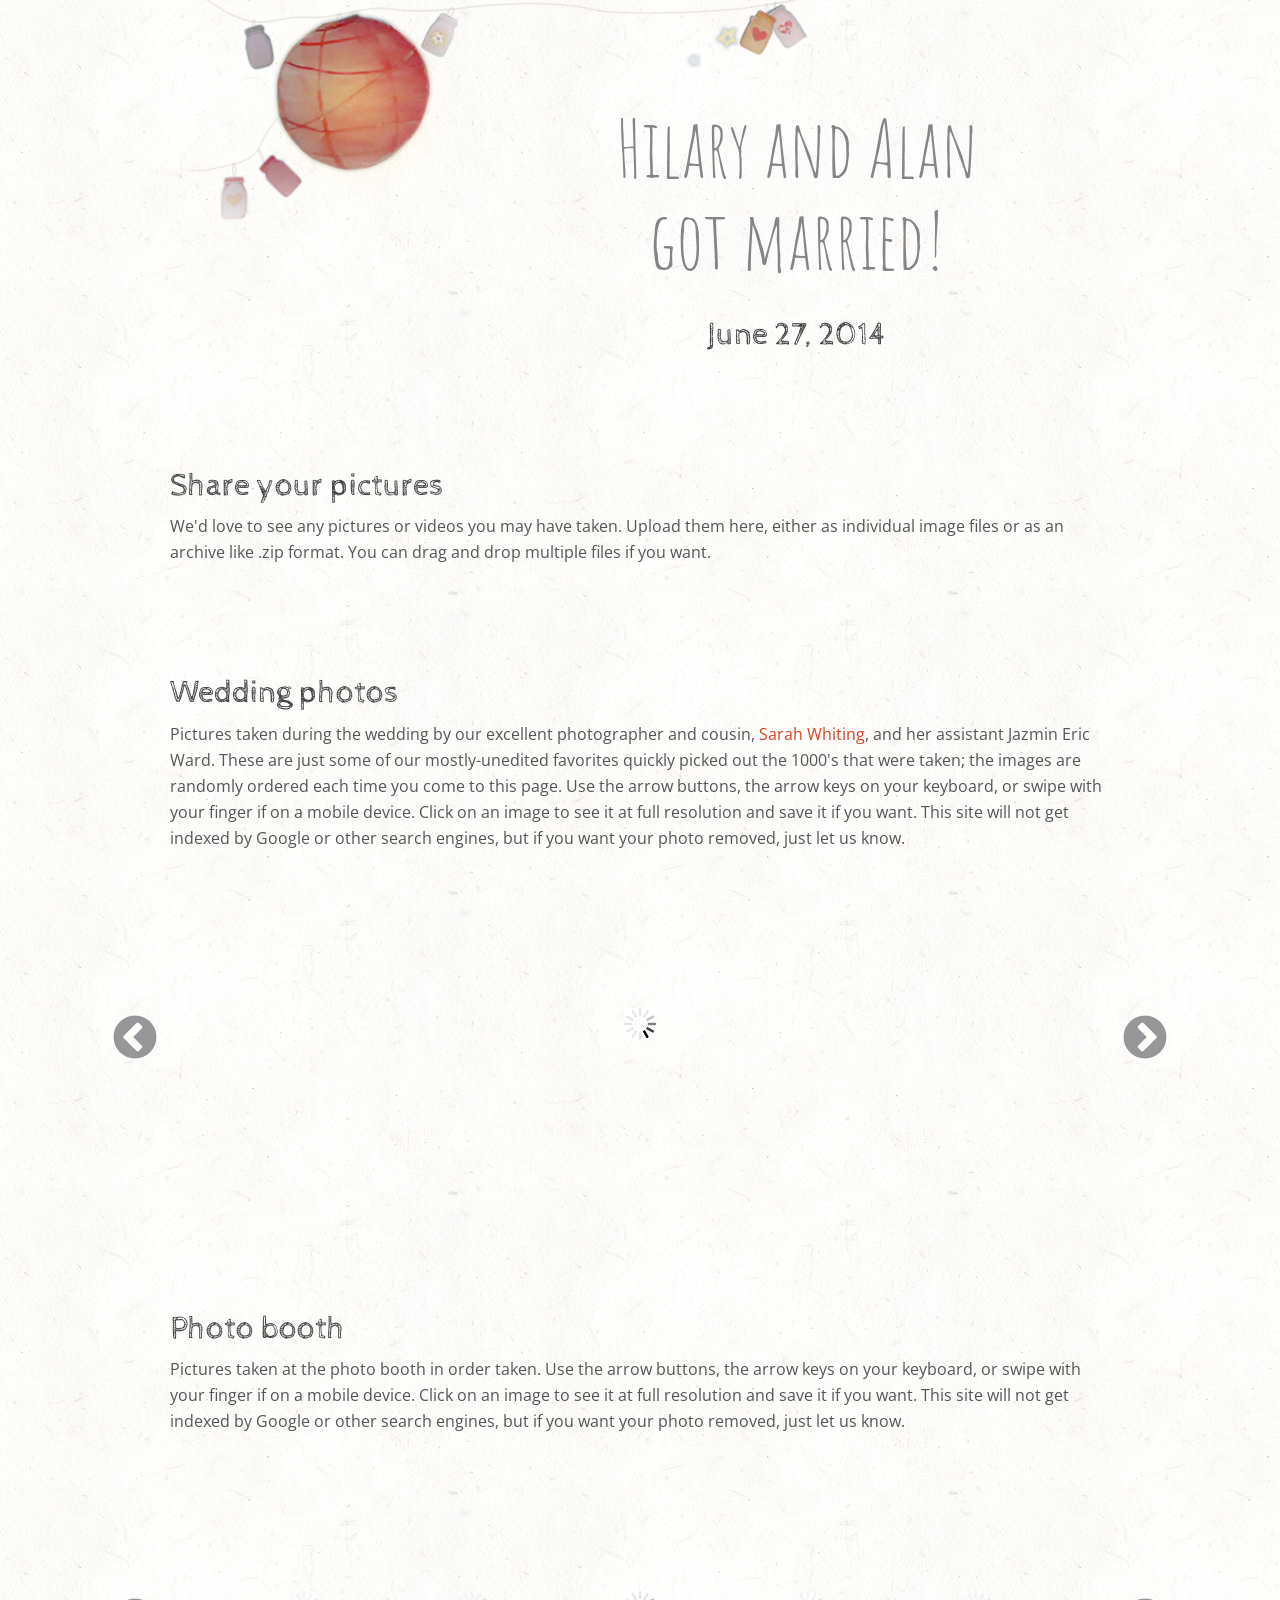
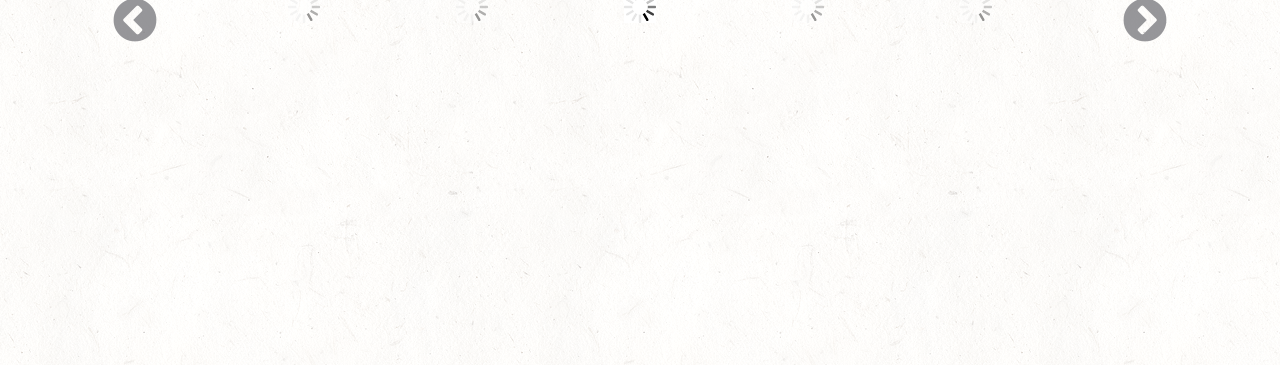
==== pictures-test.html @ 642a77a3 "Trying to test issues as problem only on actual phone, not emulator." ====
<!DOCTYPE html>
<!--[if lt IE 7]> <html class="no-js lt-ie9 lt-ie8 lt-ie7"> <![endif]-->
<!--[if IE 7]> <html class="no-js lt-ie9 lt-ie8"> <![endif]-->
<!--[if IE 8]> <html class="no-js lt-ie9"> <![endif]-->
<!--[if gt IE 8]><!--> <html class="no-js"> <!--<![endif]-->
<head>
  <meta charset="utf-8">
  <meta http-equiv="X-UA-Compatible" content="IE=edge">
  <title>Hilary and Alan | Pictures | June 27, 2014</title>
  <meta name="description" content="">
  <meta name="viewport" content="width=device-width, initial-scale=1">

  <base target="_blank">

  <link href="http://fonts.googleapis.com/css?family=Cabin+Sketch:400,700|Amatic+SC:400,700" rel="stylesheet" type="text/css">

  <link href="//api.tiles.mapbox.com/mapbox.js/v1.6.1/mapbox.css" rel="stylesheet">
  <link rel="stylesheet" href="bower_components/gumby/css/gumby.css">
  <link rel="stylesheet" href="styles/gumby-extras.css">
  <link rel="stylesheet" href="bower_components/slick.js/slick/slick.css">
  <link rel="stylesheet" href="styles/main.css">
</head>

<body class="paper pictures">
  <!--[if lt IE 7]>
    <p class="browsehappy">You are using an <strong>outdated</strong> browser. Please <a href="http://browsehappy.com/">upgrade your browser</a> to improve your experience.</p>
  <![endif]-->

  <div class="row">
    <div class="twelve columns">
      <div class="heading-container">
        <h1 class="center"><a href="/" target="_self">Hilary and Alan <br> got married!</a></h1>
        <h3>June 27, 2014</h3>
      </div>
    </div>
  </div>

  <div class="row section-block">
    <div class="twelve columns">
      <h3>Share your pictures</h3>

      <p>We'd love to see any pictures or videos you may have taken.  Upload them here, either as individual image files or as an archive like <code>.zip</code> format.  You can drag and drop multiple files if you want.</p>

    </div>
  </div>

  <div class="row section-block">
    <div class="twelve columns">
      <h3 id="wedding-photos">Wedding photos</h3>

      <p>Pictures taken during the wedding by our excellent photographer and cousin, <a href="http://www.sarahwhitingphotographic.com/">Sarah Whiting</a>, and her assistant Jazmin Eric Ward.  These are just some of our mostly-unedited favorites quickly picked out the 1000's that were taken; the images are randomly ordered each time you come to this page.  Use the arrow buttons, the arrow keys on your keyboard, or swipe with your finger if on a mobile device.  Click on an image to see it at full resolution and save it if you want.  This site will not get indexed by Google or other search engines, but if you want your photo removed, just let us know.</p>

      <div id="wedding-slide-show">

      </div>
    </div>
  </div>

  <div class="row section-block">
    <div class="twelve columns">
      <h3 id="photo-booth">Photo booth</h3>

      <p>Pictures taken at the photo booth in order taken.  Use the arrow buttons, the arrow keys on your keyboard, or swipe with your finger if on a mobile device.  Click on an image to see it at full resolution and save it if you want.  This site will not get indexed by Google or other search engines, but if you want your photo removed, just let us know.</p>

      <div id="photo-booth-slide-show">

      </div>
    </div>
  </div>


  <div class="row footer">
    <div class="twelve columns">
    </div>
  </div>

  <script src="bower_components/underscore/underscore.js"></script>
  <script src="//ajax.googleapis.com/ajax/libs/jquery/1.10.2/jquery.min.js"></script>
  <script>window.jQuery || document.write('<script src="bower_components/html5-boilerplate/js/vendor/jquery-1.10.2.min.js"><\/script>')</script>
  <script src="bower_components/slick.js/slick/slick.min.js"></script>
  <script src="js/app.js"></script>

</body>
</html>
---- bower_components/gumby/css/gumby.css ----
@charset "UTF-8";
@import url(//fonts.googleapis.com/css?family=Open+Sans:400,300,600,700);
/**
* Gumby Framework
* ---------------
*
* Follow @gumbycss on twitter and spread the love.
* We worked super hard on making this awesome and released it to the web.
* All we ask is you leave this intact. #gumbyisawesome
*
* Gumby Framework
* http://gumbyframework.com
*
* Built with love by your friends @digitalsurgeons
* http://www.digitalsurgeons.com
*
* Free to use under the MIT license.
* http://www.opensource.org/licenses/mit-license.php
*/
html, body, div, span, applet, object, iframe, h1, h2, h3, h4, h5, h6, p, blockquote, pre, a, abbr, acronym, address, big, cite, code, del, dfn, em, img, ins, kbd, q, s, samp, small, strike, strong, sub, sup, tt, var, b, u, i, center, dl, dt, dd, ol, ul, li, fieldset, form, label, legend, table, caption, tbody, tfoot, thead, tr, th, td, article, aside, canvas, details, embed, figure, figcaption, footer, header, hgroup, menu, nav, output, ruby, section, summary, time, mark, audio, video { margin: 0; padding: 0; border: 0; font: inherit; font-size: 100%; vertical-align: baseline; }

html { line-height: 1; }

ol, ul { list-style: none; }

table { border-collapse: collapse; border-spacing: 0; }

caption, th, td { text-align: left; font-weight: normal; vertical-align: middle; }

q, blockquote { quotes: none; }
q:before, q:after, blockquote:before, blockquote:after { content: ""; content: none; }

a img { border: none; }

article, aside, details, figcaption, figure, footer, header, hgroup, menu, nav, section, summary { display: block; }

.pull_right { float: right; }

.pull_left { float: left; }

/* Base Styles */
* html { font-size: 100%; }

html { font-size: 16px; line-height: 1.625em; }

* { -webkit-box-sizing: border-box; -moz-box-sizing: border-box; box-sizing: border-box; }

body { background: white; font-family: "Open Sans"; font-weight: 400; color: #555555; position: relative; -webkit-font-smoothing: antialiased; -moz-osx-font-smoothing: grayscale; }
@media only screen and (max-width: 767px) { body { -webkit-text-size-adjust: none; -ms-text-size-adjust: none; width: 100%; min-width: 0; } }

html, body { height: 100%; }

.hide { display: none; }

.hide.active, .show { display: block; }

.icon-note.icon-left a:before, .icon-note.icon-right a:after, i.icon-note:before { content: "\266a"; height: inherit; }

.icon-note-beamed.icon-left a:before, .icon-note-beamed.icon-right a:after, i.icon-note-beamed:before { content: "\266b"; height: inherit; }

.icon-music.icon-left a:before, .icon-music.icon-right a:after, i.icon-music:before { content: "🎵"; height: inherit; }

.icon-search.icon-left a:before, .icon-search.icon-right a:after, i.icon-search:before { content: "🔍"; height: inherit; }

.icon-flashlight.icon-left a:before, .icon-flashlight.icon-right a:after, i.icon-flashlight:before { content: "🔦"; height: inherit; }

.icon-mail.icon-left a:before, .icon-mail.icon-right a:after, i.icon-mail:before { content: "\2709"; height: inherit; }

.icon-heart.icon-left a:before, .icon-heart.icon-right a:after, i.icon-heart:before { content: "\2665"; height: inherit; }

.icon-heart-empty.icon-left a:before, .icon-heart-empty.icon-right a:after, i.icon-heart-empty:before { content: "\2661"; height: inherit; }

.icon-star.icon-left a:before, .icon-star.icon-right a:after, i.icon-star:before { content: "\2605"; height: inherit; }

.icon-star-empty.icon-left a:before, .icon-star-empty.icon-right a:after, i.icon-star-empty:before { content: "\2606"; height: inherit; }

.icon-user.icon-left a:before, .icon-user.icon-right a:after, i.icon-user:before { content: "👤"; height: inherit; }

.icon-users.icon-left a:before, .icon-users.icon-right a:after, i.icon-users:before { content: "👥"; height: inherit; }

.icon-user-add.icon-left a:before, .icon-user-add.icon-right a:after, i.icon-user-add:before { content: "\e700"; height: inherit; }

.icon-video.icon-left a:before, .icon-video.icon-right a:after, i.icon-video:before { content: "🎬"; height: inherit; }

.icon-picture.icon-left a:before, .icon-picture.icon-right a:after, i.icon-picture:before { content: "🌄"; height: inherit; }

.icon-camera.icon-left a:before, .icon-camera.icon-right a:after, i.icon-camera:before { content: "📷"; height: inherit; }

.icon-layout.icon-left a:before, .icon-layout.icon-right a:after, i.icon-layout:before { content: "\268f"; height: inherit; }

.icon-menu.icon-left a:before, .icon-menu.icon-right a:after, i.icon-menu:before { content: "\2630"; height: inherit; }

.icon-check.icon-left a:before, .icon-check.icon-right a:after, i.icon-check:before { content: "\2713"; height: inherit; }

.icon-cancel.icon-left a:before, .icon-cancel.icon-right a:after, i.icon-cancel:before { content: "\2715"; height: inherit; }

.icon-cancel-circled.icon-left a:before, .icon-cancel-circled.icon-right a:after, i.icon-cancel-circled:before { content: "\2716"; height: inherit; }

.icon-cancel-squared.icon-left a:before, .icon-cancel-squared.icon-right a:after, i.icon-cancel-squared:before { content: "\274e"; height: inherit; }

.icon-plus.icon-left a:before, .icon-plus.icon-right a:after, i.icon-plus:before { content: "\2b"; height: inherit; }

.icon-plus-circled.icon-left a:before, .icon-plus-circled.icon-right a:after, i.icon-plus-circled:before { content: "\2795"; height: inherit; }

.icon-plus-squared.icon-left a:before, .icon-plus-squared.icon-right a:after, i.icon-plus-squared:before { content: "\229e"; height: inherit; }

.icon-minus.icon-left a:before, .icon-minus.icon-right a:after, i.icon-minus:before { content: "\2d"; height: inherit; }

.icon-minus-circled.icon-left a:before, .icon-minus-circled.icon-right a:after, i.icon-minus-circled:before { content: "\2796"; height: inherit; }

.icon-minus-squared.icon-left a:before, .icon-minus-squared.icon-right a:after, i.icon-minus-squared:before { content: "\229f"; height: inherit; }

.icon-help.icon-left a:before, .icon-help.icon-right a:after, i.icon-help:before { content: "\2753"; height: inherit; }

.icon-help-circled.icon-left a:before, .icon-help-circled.icon-right a:after, i.icon-help-circled:before { content: "\e704"; height: inherit; }

.icon-info.icon-left a:before, .icon-info.icon-right a:after, i.icon-info:before { content: "\2139"; height: inherit; }

.icon-info-circled.icon-left a:before, .icon-info-circled.icon-right a:after, i.icon-info-circled:before { content: "\e705"; height: inherit; }

.icon-back.icon-left a:before, .icon-back.icon-right a:after, i.icon-back:before { content: "🔙"; height: inherit; }

.icon-home.icon-left a:before, .icon-home.icon-right a:after, i.icon-home:before { content: "\2302"; height: inherit; }

.icon-link.icon-left a:before, .icon-link.icon-right a:after, i.icon-link:before { content: "🔗"; height: inherit; }

.icon-attach.icon-left a:before, .icon-attach.icon-right a:after, i.icon-attach:before { content: "📎"; height: inherit; }

.icon-lock.icon-left a:before, .icon-lock.icon-right a:after, i.icon-lock:before { content: "🔒"; height: inherit; }

.icon-lock-open.icon-left a:before, .icon-lock-open.icon-right a:after, i.icon-lock-open:before { content: "🔓"; height: inherit; }

.icon-eye.icon-left a:before, .icon-eye.icon-right a:after, i.icon-eye:before { content: "\e70a"; height: inherit; }

.icon-tag.icon-left a:before, .icon-tag.icon-right a:after, i.icon-tag:before { content: "\e70c"; height: inherit; }

.icon-bookmark.icon-left a:before, .icon-bookmark.icon-right a:after, i.icon-bookmark:before { content: "🔖"; height: inherit; }

.icon-bookmarks.icon-left a:before, .icon-bookmarks.icon-right a:after, i.icon-bookmarks:before { content: "📑"; height: inherit; }

.icon-flag.icon-left a:before, .icon-flag.icon-right a:after, i.icon-flag:before { content: "\2691"; height: inherit; }

.icon-thumbs-up.icon-left a:before, .icon-thumbs-up.icon-right a:after, i.icon-thumbs-up:before { content: "👍"; height: inherit; }

.icon-thumbs-down.icon-left a:before, .icon-thumbs-down.icon-right a:after, i.icon-thumbs-down:before { content: "👎"; height: inherit; }

.icon-download.icon-left a:before, .icon-download.icon-right a:after, i.icon-download:before { content: "📥"; height: inherit; }

.icon-upload.icon-left a:before, .icon-upload.icon-right a:after, i.icon-upload:before { content: "📤"; height: inherit; }

.icon-upload-cloud.icon-left a:before, .icon-upload-cloud.icon-right a:after, i.icon-upload-cloud:before { content: "\e711"; height: inherit; }

.icon-reply.icon-left a:before, .icon-reply.icon-right a:after, i.icon-reply:before { content: "\e712"; height: inherit; }

.icon-reply-all.icon-left a:before, .icon-reply-all.icon-right a:after, i.icon-reply-all:before { content: "\e713"; height: inherit; }

.icon-forward.icon-left a:before, .icon-forward.icon-right a:after, i.icon-forward:before { content: "\27a6"; height: inherit; }

.icon-quote.icon-left a:before, .icon-quote.icon-right a:after, i.icon-quote:before { content: "\275e"; height: inherit; }

.icon-code.icon-left a:before, .icon-code.icon-right a:after, i.icon-code:before { content: "\e714"; height: inherit; }

.icon-export.icon-left a:before, .icon-export.icon-right a:after, i.icon-export:before { content: "\e715"; height: inherit; }

.icon-pencil.icon-left a:before, .icon-pencil.icon-right a:after, i.icon-pencil:before { content: "\270e"; height: inherit; }

.icon-feather.icon-left a:before, .icon-feather.icon-right a:after, i.icon-feather:before { content: "\2712"; height: inherit; }

.icon-print.icon-left a:before, .icon-print.icon-right a:after, i.icon-print:before { content: "\e716"; height: inherit; }

.icon-retweet.icon-left a:before, .icon-retweet.icon-right a:after, i.icon-retweet:before { content: "\e717"; height: inherit; }

.icon-keyboard.icon-left a:before, .icon-keyboard.icon-right a:after, i.icon-keyboard:before { content: "\2328"; height: inherit; }

.icon-comment.icon-left a:before, .icon-comment.icon-right a:after, i.icon-comment:before { content: "\e718"; height: inherit; }

.icon-chat.icon-left a:before, .icon-chat.icon-right a:after, i.icon-chat:before { content: "\e720"; height: inherit; }

.icon-bell.icon-left a:before, .icon-bell.icon-right a:after, i.icon-bell:before { content: "🔔"; height: inherit; }

.icon-attention.icon-left a:before, .icon-attention.icon-right a:after, i.icon-attention:before { content: "\26a0"; height: inherit; }

.icon-alert.icon-left a:before, .icon-alert.icon-right a:after, i.icon-alert:before { content: "💥"; height: inherit; }

.icon-vcard.icon-left a:before, .icon-vcard.icon-right a:after, i.icon-vcard:before { content: "\e722"; height: inherit; }

.icon-address.icon-left a:before, .icon-address.icon-right a:after, i.icon-address:before { content: "\e723"; height: inherit; }

.icon-location.icon-left a:before, .icon-location.icon-right a:after, i.icon-location:before { content: "\e724"; height: inherit; }

.icon-map.icon-left a:before, .icon-map.icon-right a:after, i.icon-map:before { content: "\e727"; height: inherit; }

.icon-direction.icon-left a:before, .icon-direction.icon-right a:after, i.icon-direction:before { content: "\27a2"; height: inherit; }

.icon-compass.icon-left a:before, .icon-compass.icon-right a:after, i.icon-compass:before { content: "\e728"; height: inherit; }

.icon-cup.icon-left a:before, .icon-cup.icon-right a:after, i.icon-cup:before { content: "\2615"; height: inherit; }

.icon-trash.icon-left a:before, .icon-trash.icon-right a:after, i.icon-trash:before { content: "\e729"; height: inherit; }

.icon-doc.icon-left a:before, .icon-doc.icon-right a:after, i.icon-doc:before { content: "\e730"; height: inherit; }

.icon-docs.icon-left a:before, .icon-docs.icon-right a:after, i.icon-docs:before { content: "\e736"; height: inherit; }

.icon-doc-landscape.icon-left a:before, .icon-doc-landscape.icon-right a:after, i.icon-doc-landscape:before { content: "\e737"; height: inherit; }

.icon-doc-text.icon-left a:before, .icon-doc-text.icon-right a:after, i.icon-doc-text:before { content: "📄"; height: inherit; }

.icon-doc-text-inv.icon-left a:before, .icon-doc-text-inv.icon-right a:after, i.icon-doc-text-inv:before { content: "\e731"; height: inherit; }

.icon-newspaper.icon-left a:before, .icon-newspaper.icon-right a:after, i.icon-newspaper:before { content: "📰"; height: inherit; }

.icon-book-open.icon-left a:before, .icon-book-open.icon-right a:after, i.icon-book-open:before { content: "📖"; height: inherit; }

.icon-book.icon-left a:before, .icon-book.icon-right a:after, i.icon-book:before { content: "📕"; height: inherit; }

.icon-folder.icon-left a:before, .icon-folder.icon-right a:after, i.icon-folder:before { content: "📁"; height: inherit; }

.icon-archive.icon-left a:before, .icon-archive.icon-right a:after, i.icon-archive:before { content: "\e738"; height: inherit; }

.icon-box.icon-left a:before, .icon-box.icon-right a:after, i.icon-box:before { content: "📦"; height: inherit; }

.icon-rss.icon-left a:before, .icon-rss.icon-right a:after, i.icon-rss:before { content: "\e73a"; height: inherit; }

.icon-phone.icon-left a:before, .icon-phone.icon-right a:after, i.icon-phone:before { content: "📞"; height: inherit; }

.icon-cog.icon-left a:before, .icon-cog.icon-right a:after, i.icon-cog:before { content: "\2699"; height: inherit; }

.icon-tools.icon-left a:before, .icon-tools.icon-right a:after, i.icon-tools:before { content: "\2692"; height: inherit; }

.icon-share.icon-left a:before, .icon-share.icon-right a:after, i.icon-share:before { content: "\e73c"; height: inherit; }

.icon-shareable.icon-left a:before, .icon-shareable.icon-right a:after, i.icon-shareable:before { content: "\e73e"; height: inherit; }

.icon-basket.icon-left a:before, .icon-basket.icon-right a:after, i.icon-basket:before { content: "\e73d"; height: inherit; }

.icon-bag.icon-left a:before, .icon-bag.icon-right a:after, i.icon-bag:before { content: "👜"; height: inherit; }

.icon-calendar.icon-left a:before, .icon-calendar.icon-right a:after, i.icon-calendar:before { content: "📅"; height: inherit; }

.icon-login.icon-left a:before, .icon-login.icon-right a:after, i.icon-login:before { content: "\e740"; height: inherit; }

.icon-logout.icon-left a:before, .icon-logout.icon-right a:after, i.icon-logout:before { content: "\e741"; height: inherit; }

.icon-mic.icon-left a:before, .icon-mic.icon-right a:after, i.icon-mic:before { content: "🎤"; height: inherit; }

.icon-mute.icon-left a:before, .icon-mute.icon-right a:after, i.icon-mute:before { content: "🔇"; height: inherit; }

.icon-sound.icon-left a:before, .icon-sound.icon-right a:after, i.icon-sound:before { content: "🔊"; height: inherit; }

.icon-volume.icon-left a:before, .icon-volume.icon-right a:after, i.icon-volume:before { content: "\e742"; height: inherit; }

.icon-clock.icon-left a:before, .icon-clock.icon-right a:after, i.icon-clock:before { content: "🕔"; height: inherit; }

.icon-hourglass.icon-left a:before, .icon-hourglass.icon-right a:after, i.icon-hourglass:before { content: "\23f3"; height: inherit; }

.icon-lamp.icon-left a:before, .icon-lamp.icon-right a:after, i.icon-lamp:before { content: "💡"; height: inherit; }

.icon-light-down.icon-left a:before, .icon-light-down.icon-right a:after, i.icon-light-down:before { content: "🔅"; height: inherit; }

.icon-light-up.icon-left a:before, .icon-light-up.icon-right a:after, i.icon-light-up:before { content: "🔆"; height: inherit; }

.icon-adjust.icon-left a:before, .icon-adjust.icon-right a:after, i.icon-adjust:before { content: "\25d1"; height: inherit; }

.icon-block.icon-left a:before, .icon-block.icon-right a:after, i.icon-block:before { content: "🚫"; height: inherit; }

.icon-resize-full.icon-left a:before, .icon-resize-full.icon-right a:after, i.icon-resize-full:before { content: "\e744"; height: inherit; }

.icon-resize-small.icon-left a:before, .icon-resize-small.icon-right a:after, i.icon-resize-small:before { content: "\e746"; height: inherit; }

.icon-popup.icon-left a:before, .icon-popup.icon-right a:after, i.icon-popup:before { content: "\e74c"; height: inherit; }

.icon-publish.icon-left a:before, .icon-publish.icon-right a:after, i.icon-publish:before { content: "\e74d"; height: inherit; }

.icon-window.icon-left a:before, .icon-window.icon-right a:after, i.icon-window:before { content: "\e74e"; height: inherit; }

.icon-arrow-combo.icon-left a:before, .icon-arrow-combo.icon-right a:after, i.icon-arrow-combo:before { content: "\e74f"; height: inherit; }

.icon-down-circled.icon-left a:before, .icon-down-circled.icon-right a:after, i.icon-down-circled:before { content: "\e758"; height: inherit; }

.icon-left-circled.icon-left a:before, .icon-left-circled.icon-right a:after, i.icon-left-circled:before { content: "\e759"; height: inherit; }

.icon-right-circled.icon-left a:before, .icon-right-circled.icon-right a:after, i.icon-right-circled:before { content: "\e75a"; height: inherit; }

.icon-up-circled.icon-left a:before, .icon-up-circled.icon-right a:after, i.icon-up-circled:before { content: "\e75b"; height: inherit; }

.icon-down-open.icon-left a:before, .icon-down-open.icon-right a:after, i.icon-down-open:before { content: "\e75c"; height: inherit; }

.icon-left-open.icon-left a:before, .icon-left-open.icon-right a:after, i.icon-left-open:before { content: "\e75d"; height: inherit; }

.icon-right-open.icon-left a:before, .icon-right-open.icon-right a:after, i.icon-right-open:before { content: "\e75e"; height: inherit; }

.icon-up-open.icon-left a:before, .icon-up-open.icon-right a:after, i.icon-up-open:before { content: "\e75f"; height: inherit; }

.icon-down-open-mini.icon-left a:before, .icon-down-open-mini.icon-right a:after, i.icon-down-open-mini:before { content: "\e760"; height: inherit; }

.icon-left-open-mini.icon-left a:before, .icon-left-open-mini.icon-right a:after, i.icon-left-open-mini:before { content: "\e761"; height: inherit; }

.icon-right-open-mini.icon-left a:before, .icon-right-open-mini.icon-right a:after, i.icon-right-open-mini:before { content: "\e762"; height: inherit; }

.icon-up-open-mini.icon-left a:before, .icon-up-open-mini.icon-right a:after, i.icon-up-open-mini:before { content: "\e763"; height: inherit; }

.icon-down-open-big.icon-left a:before, .icon-down-open-big.icon-right a:after, i.icon-down-open-big:before { content: "\e764"; height: inherit; }

.icon-left-open-big.icon-left a:before, .icon-left-open-big.icon-right a:after, i.icon-left-open-big:before { content: "\e765"; height: inherit; }

.icon-right-open-big.icon-left a:before, .icon-right-open-big.icon-right a:after, i.icon-right-open-big:before { content: "\e766"; height: inherit; }

.icon-up-open-big.icon-left a:before, .icon-up-open-big.icon-right a:after, i.icon-up-open-big:before { content: "\e767"; height: inherit; }

.icon-down.icon-left a:before, .icon-down.icon-right a:after, i.icon-down:before { content: "\2b07"; height: inherit; }

.icon-arrow-left.icon-left a:before, .icon-arrow-left.icon-right a:after, i.icon-arrow-left:before { content: "\2b05"; height: inherit; }

.icon-arrow-right.icon-left a:before, .icon-arrow-right.icon-right a:after, i.icon-arrow-right:before { content: "\27a1"; height: inherit; }

.icon-up.icon-left a:before, .icon-up.icon-right a:after, i.icon-up:before { content: "\2b06"; height: inherit; }

.icon-down-dir.icon-left a:before, .icon-down-dir.icon-right a:after, i.icon-down-dir:before { content: "\25be"; height: inherit; }

.icon-left-dir.icon-left a:before, .icon-left-dir.icon-right a:after, i.icon-left-dir:before { content: "\25c2"; height: inherit; }

.icon-right-dir.icon-left a:before, .icon-right-dir.icon-right a:after, i.icon-right-dir:before { content: "\25b8"; height: inherit; }

.icon-up-dir.icon-left a:before, .icon-up-dir.icon-right a:after, i.icon-up-dir:before { content: "\25b4"; height: inherit; }

.icon-down-bold.icon-left a:before, .icon-down-bold.icon-right a:after, i.icon-down-bold:before { content: "\e4b0"; height: inherit; }

.icon-left-bold.icon-left a:before, .icon-left-bold.icon-right a:after, i.icon-left-bold:before { content: "\e4ad"; height: inherit; }

.icon-right-bold.icon-left a:before, .icon-right-bold.icon-right a:after, i.icon-right-bold:before { content: "\e4ae"; height: inherit; }

.icon-up-bold.icon-left a:before, .icon-up-bold.icon-right a:after, i.icon-up-bold:before { content: "\e4af"; height: inherit; }

.icon-down-thin.icon-left a:before, .icon-down-thin.icon-right a:after, i.icon-down-thin:before { content: "\2193"; height: inherit; }

.icon-left-thin.icon-left a:before, .icon-left-thin.icon-right a:after, i.icon-left-thin:before { content: "\2190"; height: inherit; }

.icon-right-thin.icon-left a:before, .icon-right-thin.icon-right a:after, i.icon-right-thin:before { content: "\2192"; height: inherit; }

.icon-up-thin.icon-left a:before, .icon-up-thin.icon-right a:after, i.icon-up-thin:before { content: "\2191"; height: inherit; }

.icon-ccw.icon-left a:before, .icon-ccw.icon-right a:after, i.icon-ccw:before { content: "\27f2"; height: inherit; }

.icon-cw.icon-left a:before, .icon-cw.icon-right a:after, i.icon-cw:before { content: "\27f3"; height: inherit; }

.icon-arrows-ccw.icon-left a:before, .icon-arrows-ccw.icon-right a:after, i.icon-arrows-ccw:before { content: "🔄"; height: inherit; }

.icon-level-down.icon-left a:before, .icon-level-down.icon-right a:after, i.icon-level-down:before { content: "\21b3"; height: inherit; }

.icon-level-up.icon-left a:before, .icon-level-up.icon-right a:after, i.icon-level-up:before { content: "\21b0"; height: inherit; }

.icon-shuffle.icon-left a:before, .icon-shuffle.icon-right a:after, i.icon-shuffle:before { content: "🔀"; height: inherit; }

.icon-loop.icon-left a:before, .icon-loop.icon-right a:after, i.icon-loop:before { content: "🔁"; height: inherit; }

.icon-switch.icon-left a:before, .icon-switch.icon-right a:after, i.icon-switch:before { content: "\21c6"; height: inherit; }

.icon-play.icon-left a:before, .icon-play.icon-right a:after, i.icon-play:before { content: "\25b6"; height: inherit; }

.icon-stop.icon-left a:before, .icon-stop.icon-right a:after, i.icon-stop:before { content: "\25a0"; height: inherit; }

.icon-pause.icon-left a:before, .icon-pause.icon-right a:after, i.icon-pause:before { content: "\2389"; height: inherit; }

.icon-record.icon-left a:before, .icon-record.icon-right a:after, i.icon-record:before { content: "\26ab"; height: inherit; }

.icon-to-end.icon-left a:before, .icon-to-end.icon-right a:after, i.icon-to-end:before { content: "\23ed"; height: inherit; }

.icon-to-start.icon-left a:before, .icon-to-start.icon-right a:after, i.icon-to-start:before { content: "\23ee"; height: inherit; }

.icon-fast-forward.icon-left a:before, .icon-fast-forward.icon-right a:after, i.icon-fast-forward:before { content: "\23e9"; height: inherit; }

.icon-fast-backward.icon-left a:before, .icon-fast-backward.icon-right a:after, i.icon-fast-backward:before { content: "\23ea"; height: inherit; }

.icon-progress-0.icon-left a:before, .icon-progress-0.icon-right a:after, i.icon-progress-0:before { content: "\e768"; height: inherit; }

.icon-progress-1.icon-left a:before, .icon-progress-1.icon-right a:after, i.icon-progress-1:before { content: "\e769"; height: inherit; }

.icon-progress-2.icon-left a:before, .icon-progress-2.icon-right a:after, i.icon-progress-2:before { content: "\e76a"; height: inherit; }

.icon-progress-3.icon-left a:before, .icon-progress-3.icon-right a:after, i.icon-progress-3:before { content: "\e76b"; height: inherit; }

.icon-target.icon-left a:before, .icon-target.icon-right a:after, i.icon-target:before { content: "🎯"; height: inherit; }

.icon-palette.icon-left a:before, .icon-palette.icon-right a:after, i.icon-palette:before { content: "🎨"; height: inherit; }

.icon-list.icon-left a:before, .icon-list.icon-right a:after, i.icon-list:before { content: "\e005"; height: inherit; }

.icon-list-add.icon-left a:before, .icon-list-add.icon-right a:after, i.icon-list-add:before { content: "\e003"; height: inherit; }

.icon-signal.icon-left a:before, .icon-signal.icon-right a:after, i.icon-signal:before { content: "📶"; height: inherit; }

.icon-trophy.icon-left a:before, .icon-trophy.icon-right a:after, i.icon-trophy:before { content: "🏆"; height: inherit; }

.icon-battery.icon-left a:before, .icon-battery.icon-right a:after, i.icon-battery:before { content: "🔋"; height: inherit; }

.icon-back-in-time.icon-left a:before, .icon-back-in-time.icon-right a:after, i.icon-back-in-time:before { content: "\e771"; height: inherit; }

.icon-monitor.icon-left a:before, .icon-monitor.icon-right a:after, i.icon-monitor:before { content: "💻"; height: inherit; }

.icon-mobile.icon-left a:before, .icon-mobile.icon-right a:after, i.icon-mobile:before { content: "📱"; height: inherit; }

.icon-network.icon-left a:before, .icon-network.icon-right a:after, i.icon-network:before { content: "\e776"; height: inherit; }

.icon-cd.icon-left a:before, .icon-cd.icon-right a:after, i.icon-cd:before { content: "💿"; height: inherit; }

.icon-inbox.icon-left a:before, .icon-inbox.icon-right a:after, i.icon-inbox:before { content: "\e777"; height: inherit; }

.icon-install.icon-left a:before, .icon-install.icon-right a:after, i.icon-install:before { content: "\e778"; height: inherit; }

.icon-globe.icon-left a:before, .icon-globe.icon-right a:after, i.icon-globe:before { content: "🌎"; height: inherit; }

.icon-cloud.icon-left a:before, .icon-cloud.icon-right a:after, i.icon-cloud:before { content: "\2601"; height: inherit; }

.icon-cloud-thunder.icon-left a:before, .icon-cloud-thunder.icon-right a:after, i.icon-cloud-thunder:before { content: "\26c8"; height: inherit; }

.icon-flash.icon-left a:before, .icon-flash.icon-right a:after, i.icon-flash:before { content: "\26a1"; height: inherit; }

.icon-moon.icon-left a:before, .icon-moon.icon-right a:after, i.icon-moon:before { content: "\263d"; height: inherit; }

.icon-flight.icon-left a:before, .icon-flight.icon-right a:after, i.icon-flight:before { content: "\2708"; height: inherit; }

.icon-paper-plane.icon-left a:before, .icon-paper-plane.icon-right a:after, i.icon-paper-plane:before { content: "\e79b"; height: inherit; }

.icon-leaf.icon-left a:before, .icon-leaf.icon-right a:after, i.icon-leaf:before { content: "🍂"; height: inherit; }

.icon-lifebuoy.icon-left a:before, .icon-lifebuoy.icon-right a:after, i.icon-lifebuoy:before { content: "\e788"; height: inherit; }

.icon-mouse.icon-left a:before, .icon-mouse.icon-right a:after, i.icon-mouse:before { content: "\e789"; height: inherit; }

.icon-briefcase.icon-left a:before, .icon-briefcase.icon-right a:after, i.icon-briefcase:before { content: "💼"; height: inherit; }

.icon-suitcase.icon-left a:before, .icon-suitcase.icon-right a:after, i.icon-suitcase:before { content: "\e78e"; height: inherit; }

.icon-dot.icon-left a:before, .icon-dot.icon-right a:after, i.icon-dot:before { content: "\e78b"; height: inherit; }

.icon-dot-2.icon-left a:before, .icon-dot-2.icon-right a:after, i.icon-dot-2:before { content: "\e78c"; height: inherit; }

.icon-dot-3.icon-left a:before, .icon-dot-3.icon-right a:after, i.icon-dot-3:before { content: "\e78d"; height: inherit; }

.icon-brush.icon-left a:before, .icon-brush.icon-right a:after, i.icon-brush:before { content: "\e79a"; height: inherit; }

.icon-magnet.icon-left a:before, .icon-magnet.icon-right a:after, i.icon-magnet:before { content: "\e7a1"; height: inherit; }

.icon-infinity.icon-left a:before, .icon-infinity.icon-right a:after, i.icon-infinity:before { content: "\221e"; height: inherit; }

.icon-erase.icon-left a:before, .icon-erase.icon-right a:after, i.icon-erase:before { content: "\232b"; height: inherit; }

.icon-chart-pie.icon-left a:before, .icon-chart-pie.icon-right a:after, i.icon-chart-pie:before { content: "\e751"; height: inherit; }

.icon-chart-line.icon-left a:before, .icon-chart-line.icon-right a:after, i.icon-chart-line:before { content: "📈"; height: inherit; }

.icon-chart-bar.icon-left a:before, .icon-chart-bar.icon-right a:after, i.icon-chart-bar:before { content: "📊"; height: inherit; }

.icon-chart-area.icon-left a:before, .icon-chart-area.icon-right a:after, i.icon-chart-area:before { content: "🔾"; height: inherit; }

.icon-tape.icon-left a:before, .icon-tape.icon-right a:after, i.icon-tape:before { content: "\2707"; height: inherit; }

.icon-graduation-cap.icon-left a:before, .icon-graduation-cap.icon-right a:after, i.icon-graduation-cap:before { content: "🎓"; height: inherit; }

.icon-language.icon-left a:before, .icon-language.icon-right a:after, i.icon-language:before { content: "\e752"; height: inherit; }

.icon-ticket.icon-left a:before, .icon-ticket.icon-right a:after, i.icon-ticket:before { content: "🎫"; height: inherit; }

.icon-water.icon-left a:before, .icon-water.icon-right a:after, i.icon-water:before { content: "💦"; height: inherit; }

.icon-droplet.icon-left a:before, .icon-droplet.icon-right a:after, i.icon-droplet:before { content: "💧"; height: inherit; }

.icon-air.icon-left a:before, .icon-air.icon-right a:after, i.icon-air:before { content: "\e753"; height: inherit; }

.icon-credit-card.icon-left a:before, .icon-credit-card.icon-right a:after, i.icon-credit-card:before { content: "💳"; height: inherit; }

.icon-floppy.icon-left a:before, .icon-floppy.icon-right a:after, i.icon-floppy:before { content: "💾"; height: inherit; }

.icon-clipboard.icon-left a:before, .icon-clipboard.icon-right a:after, i.icon-clipboard:before { content: "📋"; height: inherit; }

.icon-megaphone.icon-left a:before, .icon-megaphone.icon-right a:after, i.icon-megaphone:before { content: "📣"; height: inherit; }

.icon-database.icon-left a:before, .icon-database.icon-right a:after, i.icon-database:before { content: "\e754"; height: inherit; }

.icon-drive.icon-left a:before, .icon-drive.icon-right a:after, i.icon-drive:before { content: "\e755"; height: inherit; }

.icon-bucket.icon-left a:before, .icon-bucket.icon-right a:after, i.icon-bucket:before { content: "\e756"; height: inherit; }

.icon-thermometer.icon-left a:before, .icon-thermometer.icon-right a:after, i.icon-thermometer:before { content: "\e757"; height: inherit; }

.icon-key.icon-left a:before, .icon-key.icon-right a:after, i.icon-key:before { content: "🔑"; height: inherit; }

.icon-flow-cascade.icon-left a:before, .icon-flow-cascade.icon-right a:after, i.icon-flow-cascade:before { content: "\e790"; height: inherit; }

.icon-flow-branch.icon-left a:before, .icon-flow-branch.icon-right a:after, i.icon-flow-branch:before { content: "\e791"; height: inherit; }

.icon-flow-tree.icon-left a:before, .icon-flow-tree.icon-right a:after, i.icon-flow-tree:before { content: "\e792"; height: inherit; }

.icon-flow-line.icon-left a:before, .icon-flow-line.icon-right a:after, i.icon-flow-line:before { content: "\e793"; height: inherit; }

.icon-flow-parallel.icon-left a:before, .icon-flow-parallel.icon-right a:after, i.icon-flow-parallel:before { content: "\e794"; height: inherit; }

.icon-rocket.icon-left a:before, .icon-rocket.icon-right a:after, i.icon-rocket:before { content: "🚀"; height: inherit; }

.icon-gauge.icon-left a:before, .icon-gauge.icon-right a:after, i.icon-gauge:before { content: "\e7a2"; height: inherit; }

.icon-traffic-cone.icon-left a:before, .icon-traffic-cone.icon-right a:after, i.icon-traffic-cone:before { content: "\e7a3"; height: inherit; }

.icon-cc.icon-left a:before, .icon-cc.icon-right a:after, i.icon-cc:before { content: "\e7a5"; height: inherit; }

.icon-cc-by.icon-left a:before, .icon-cc-by.icon-right a:after, i.icon-cc-by:before { content: "\e7a6"; height: inherit; }

.icon-cc-nc.icon-left a:before, .icon-cc-nc.icon-right a:after, i.icon-cc-nc:before { content: "\e7a7"; height: inherit; }

.icon-cc-nc-eu.icon-left a:before, .icon-cc-nc-eu.icon-right a:after, i.icon-cc-nc-eu:before { content: "\e7a8"; height: inherit; }

.icon-cc-nc-jp.icon-left a:before, .icon-cc-nc-jp.icon-right a:after, i.icon-cc-nc-jp:before { content: "\e7a9"; height: inherit; }

.icon-cc-sa.icon-left a:before, .icon-cc-sa.icon-right a:after, i.icon-cc-sa:before { content: "\e7aa"; height: inherit; }

.icon-cc-nd.icon-left a:before, .icon-cc-nd.icon-right a:after, i.icon-cc-nd:before { content: "\e7ab"; height: inherit; }

.icon-cc-pd.icon-left a:before, .icon-cc-pd.icon-right a:after, i.icon-cc-pd:before { content: "\e7ac"; height: inherit; }

.icon-cc-zero.icon-left a:before, .icon-cc-zero.icon-right a:after, i.icon-cc-zero:before { content: "\e7ad"; height: inherit; }

.icon-cc-share.icon-left a:before, .icon-cc-share.icon-right a:after, i.icon-cc-share:before { content: "\e7ae"; height: inherit; }

.icon-cc-remix.icon-left a:before, .icon-cc-remix.icon-right a:after, i.icon-cc-remix:before { content: "\e7af"; height: inherit; }

.icon-github.icon-left a:before, .icon-github.icon-right a:after, i.icon-github:before { content: "\f300"; height: inherit; }

.icon-github-circled.icon-left a:before, .icon-github-circled.icon-right a:after, i.icon-github-circled:before { content: "\f301"; height: inherit; }

.icon-flickr.icon-left a:before, .icon-flickr.icon-right a:after, i.icon-flickr:before { content: "\f303"; height: inherit; }

.icon-flickr-circled.icon-left a:before, .icon-flickr-circled.icon-right a:after, i.icon-flickr-circled:before { content: "\f304"; height: inherit; }

.icon-vimeo.icon-left a:before, .icon-vimeo.icon-right a:after, i.icon-vimeo:before { content: "\f306"; height: inherit; }

.icon-vimeo-circled.icon-left a:before, .icon-vimeo-circled.icon-right a:after, i.icon-vimeo-circled:before { content: "\f307"; height: inherit; }

.icon-twitter.icon-left a:before, .icon-twitter.icon-right a:after, i.icon-twitter:before { content: "\f309"; height: inherit; }

.icon-twitter-circled.icon-left a:before, .icon-twitter-circled.icon-right a:after, i.icon-twitter-circled:before { content: "\f30a"; height: inherit; }

.icon-facebook.icon-left a:before, .icon-facebook.icon-right a:after, i.icon-facebook:before { content: "\f30c"; height: inherit; }

.icon-facebook-circled.icon-left a:before, .icon-facebook-circled.icon-right a:after, i.icon-facebook-circled:before { content: "\f30d"; height: inherit; }

.icon-facebook-squared.icon-left a:before, .icon-facebook-squared.icon-right a:after, i.icon-facebook-squared:before { content: "\f30e"; height: inherit; }

.icon-gplus.icon-left a:before, .icon-gplus.icon-right a:after, i.icon-gplus:before { content: "\f30f"; height: inherit; }

.icon-gplus-circled.icon-left a:before, .icon-gplus-circled.icon-right a:after, i.icon-gplus-circled:before { content: "\f310"; height: inherit; }

.icon-pinterest.icon-left a:before, .icon-pinterest.icon-right a:after, i.icon-pinterest:before { content: "\f312"; height: inherit; }

.icon-pinterest-circled.icon-left a:before, .icon-pinterest-circled.icon-right a:after, i.icon-pinterest-circled:before { content: "\f313"; height: inherit; }

.icon-tumblr.icon-left a:before, .icon-tumblr.icon-right a:after, i.icon-tumblr:before { content: "\f315"; height: inherit; }

.icon-tumblr-circled.icon-left a:before, .icon-tumblr-circled.icon-right a:after, i.icon-tumblr-circled:before { content: "\f316"; height: inherit; }

.icon-linkedin.icon-left a:before, .icon-linkedin.icon-right a:after, i.icon-linkedin:before { content: "\f318"; height: inherit; }

.icon-linkedin-circled.icon-left a:before, .icon-linkedin-circled.icon-right a:after, i.icon-linkedin-circled:before { content: "\f319"; height: inherit; }

.icon-dribbble.icon-left a:before, .icon-dribbble.icon-right a:after, i.icon-dribbble:before { content: "\f31b"; height: inherit; }

.icon-dribbble-circled.icon-left a:before, .icon-dribbble-circled.icon-right a:after, i.icon-dribbble-circled:before { content: "\f31c"; height: inherit; }

.icon-stumbleupon.icon-left a:before, .icon-stumbleupon.icon-right a:after, i.icon-stumbleupon:before { content: "\f31e"; height: inherit; }

.icon-stumbleupon-circled.icon-left a:before, .icon-stumbleupon-circled.icon-right a:after, i.icon-stumbleupon-circled:before { content: "\f31f"; height: inherit; }

.icon-lastfm.icon-left a:before, .icon-lastfm.icon-right a:after, i.icon-lastfm:before { content: "\f321"; height: inherit; }

.icon-lastfm-circled.icon-left a:before, .icon-lastfm-circled.icon-right a:after, i.icon-lastfm-circled:before { content: "\f322"; height: inherit; }

.icon-rdio.icon-left a:before, .icon-rdio.icon-right a:after, i.icon-rdio:before { content: "\f324"; height: inherit; }

.icon-rdio-circled.icon-left a:before, .icon-rdio-circled.icon-right a:after, i.icon-rdio-circled:before { content: "\f325"; height: inherit; }

.icon-spotify.icon-left a:before, .icon-spotify.icon-right a:after, i.icon-spotify:before { content: "\f327"; height: inherit; }

.icon-spotify-circled.icon-left a:before, .icon-spotify-circled.icon-right a:after, i.icon-spotify-circled:before { content: "\f328"; height: inherit; }

.icon-qq.icon-left a:before, .icon-qq.icon-right a:after, i.icon-qq:before { content: "\f32a"; height: inherit; }

.icon-instagram.icon-left a:before, .icon-instagram.icon-right a:after, i.icon-instagram:before { content: "\f32d"; height: inherit; }

.icon-dropbox.icon-left a:before, .icon-dropbox.icon-right a:after, i.icon-dropbox:before { content: "\f330"; height: inherit; }

.icon-evernote.icon-left a:before, .icon-evernote.icon-right a:after, i.icon-evernote:before { content: "\f333"; height: inherit; }

.icon-flattr.icon-left a:before, .icon-flattr.icon-right a:after, i.icon-flattr:before { content: "\f336"; height: inherit; }

.icon-skype.icon-left a:before, .icon-skype.icon-right a:after, i.icon-skype:before { content: "\f339"; height: inherit; }

.icon-skype-circled.icon-left a:before, .icon-skype-circled.icon-right a:after, i.icon-skype-circled:before { content: "\f33a"; height: inherit; }

.icon-renren.icon-left a:before, .icon-renren.icon-right a:after, i.icon-renren:before { content: "\f33c"; height: inherit; }

.icon-sina-weibo.icon-left a:before, .icon-sina-weibo.icon-right a:after, i.icon-sina-weibo:before { content: "\f33f"; height: inherit; }

.icon-paypal.icon-left a:before, .icon-paypal.icon-right a:after, i.icon-paypal:before { content: "\f342"; height: inherit; }

.icon-picasa.icon-left a:before, .icon-picasa.icon-right a:after, i.icon-picasa:before { content: "\f345"; height: inherit; }

.icon-soundcloud.icon-left a:before, .icon-soundcloud.icon-right a:after, i.icon-soundcloud:before { content: "\f348"; height: inherit; }

.icon-mixi.icon-left a:before, .icon-mixi.icon-right a:after, i.icon-mixi:before { content: "\f34b"; height: inherit; }

.icon-behance.icon-left a:before, .icon-behance.icon-right a:after, i.icon-behance:before { content: "\f34e"; height: inherit; }

.icon-google-circles.icon-left a:before, .icon-google-circles.icon-right a:after, i.icon-google-circles:before { content: "\f351"; height: inherit; }

.icon-vkontakte.icon-left a:before, .icon-vkontakte.icon-right a:after, i.icon-vkontakte:before { content: "\f354"; height: inherit; }

.icon-smashing.icon-left a:before, .icon-smashing.icon-right a:after, i.icon-smashing:before { content: "\f357"; height: inherit; }

.icon-sweden.icon-left a:before, .icon-sweden.icon-right a:after, i.icon-sweden:before { content: "\f601"; height: inherit; }

.icon-db-shape.icon-left a:before, .icon-db-shape.icon-right a:after, i.icon-db-shape:before { content: "\f600"; height: inherit; }

.icon-logo-db.icon-left a:before, .icon-logo-db.icon-right a:after, i.icon-logo-db:before { content: "\f603"; height: inherit; }

.fixed { position: fixed; }
.fixed.pinned { position: absolute; }
@media only screen and (max-width: 768px) { .fixed { position: relative !important; top: auto !important; left: auto !important; } }

.unfixed { position: relative !important; top: auto !important; left: auto !important; }

.text-center { text-align: center; }

.text-left { text-align: left; }

.text-right { text-align: right; }

/* Fonts */
@font-face { font-family: "entypo"; font-style: normal; font-weight: 400; src: url(../fonts/icons/entypo.eot); src: url("../fonts/icons/entypo.eot?#iefix") format("ie9-skip-eot"), url("../fonts/icons/entypo.woff") format("woff"), url("../fonts/icons/entypo.ttf") format("truetype"); }

/* Typography */
h1, h2, h3, h4, h5, h6 { font-family: "Open Sans"; font-weight: 300; color: #444444; text-rendering: optimizeLegibility; padding-top: 0.273em; line-height: 1.15538em; padding-bottom: 0.273em; }
h1 a, h2 a, h3 a, h4 a, h5 a, h6 a { color: #d04526; }

@media only screen and (max-width: 767px) { h1, h2, h3, h4, h5, h6 { word-wrap: break-word; } }
h1 { font-size: 68px; font-size: 4.25rem; }
h1.xlarge { font-size: 110px; font-size: 6.875rem; }
h1.xxlarge { font-size: 126px; font-size: 7.875rem; }
h1.absurd { font-size: 177px; font-size: 11.0625rem; }

h2 { font-size: 42px; font-size: 2.625rem; }

h3 { font-size: 30px; font-size: 1.875rem; }

h4 { font-size: 26px; font-size: 1.625rem; }

h5 { font-size: 18px; font-size: 1.125rem; }

h6 { font-size: 16px; font-size: 1rem; }

@media only screen and (max-width: 767px) { h1 { font-size: 42px; font-size: 2.625rem; }
  h2 { font-size: 36px; font-size: 2.25rem; } }
.subhead { color: #777; font-weight: normal; margin-bottom: 20px; }

/*=====================================================  Links & Paragraph styles  ======================================================*/
p { font-family: "Open Sans"; font-weight: 400; font-size: 16px; font-size: 1rem; margin-bottom: 13px; line-height: 1.625em; }
p.lead { font-size: 20px; font-size: 1.25rem; margin-bottom: 18px; }
@media only screen and (max-width: 768px) { p { font-size: 17.6px; font-size: 1.1rem; line-height: 1.625em; } }

a { color: #d04526; text-decoration: none; outline: 0; line-height: inherit; }
a:hover { color: #c03d20; }

/*=====================================================
 Lists  ======================================================*/
ul, ol { margin-bottom: 0.273em; }

ul { list-style: none outside; }

ol { list-style: decimal; margin-left: 30px; }

ul.square, ul.circle, ul.disc { margin-left: 25px; }
ul.square { list-style: square outside; }
ul.circle { list-style: circle outside; }
ul.disc { list-style: disc outside; }
ul ul { margin: 4px 0 5px 25px; }

ol ol { margin: 4px 0 5px 30px; }

li { padding-bottom: 0.273em; }

ul.large li { line-height: 21px; }

dl dt { font-weight: bold; font-size: 16px; font-size: 1rem; }

@media only screen and (max-width: 768px) { ul, ol, dl, p { text-align: left; } }
/* Mobile */
em { font-style: italic; line-height: inherit; }

strong { font-weight: 700; line-height: inherit; }

small { font-size: 56.4%; line-height: inherit; }

h1 small, h2 small, h3 small, h4 small, h5 small { color: #777; }

/*  Blockquotes  */
blockquote { line-height: 20px; color: #777; margin: 0 0 18px; padding: 9px 20px 0 19px; border-left: 5px solid #cccccc; }
blockquote p { line-height: 20px; color: #777; }
blockquote cite { display: block; font-size: 12px; font-size: 1.2rem; color: #555555; }
blockquote cite:before { content: "\2014 \0020"; }
blockquote cite a { color: #555555; }
blockquote cite a:visited { color: #555555; }

hr { border: 1px solid #cccccc; clear: both; margin: 16px 0 18px; height: 0; }

abbr, acronym { text-transform: uppercase; font-size: 90%; color: #222; border-bottom: 1px solid #cccccc; cursor: help; }

abbr { text-transform: none; }

/** Print styles.  Inlined to avoid required HTTP connection: www.phpied.com/delay-loading-your-print-css/ Credit to Paul Irish and HTML5 Boilerplate (html5boilerplate.com) */
@media print { * { background: transparent !important; color: black !important; text-shadow: none !important; filter: none !important; -ms-filter: none !important; }
  /* Black prints faster: sanbeiji.com/archives/953 */
  p a { color: #555555 !important; text-decoration: underline; }
  p a:visited { color: #555555 !important; text-decoration: underline; }
  p a[href]:after { content: " (" attr(href) ")"; }
  abbr[title]:after { content: " (" attr(title) ")"; }
  a[href^="javascript:"]:after, a[href^="#"]:after { content: ""; }
  /* Don't show links for images, or javascript/internal links */
  pre, blockquote { border: 1px solid #999; page-break-inside: avoid; }
  thead { display: table-header-group; }
  /* css-discuss.incutio.com/wiki/Printing_Tables */
  tr, img { page-break-inside: avoid; }
  @page { margin: 0.5cm; }
  p, h2, h3 { orphans: 3; widows: 3; }
  h2, h3 { page-break-after: avoid; } }
.row .pull_one.one.column:first-child, .row .pull_one.two.columns:first-child, .row .pull_one.three.columns:first-child, .row .pull_one.four.columns:first-child, .row .pull_one.five.columns:first-child, .row .pull_one.six.columns:first-child, .row .pull_one.seven.columns:first-child, .row .pull_one.eight.columns:first-child, .row .pull_one.nine.columns:first-child, .row .pull_one.ten.columns:first-child, .row .pull_two.one.column:first-child, .row .pull_two.two.columns:first-child, .row .pull_two.three.columns:first-child, .row .pull_two.four.columns:first-child, .row .pull_two.five.columns:first-child, .row .pull_two.six.columns:first-child, .row .pull_two.seven.columns:first-child, .row .pull_two.eight.columns:first-child, .row .pull_two.nine.columns:first-child, .row .pull_two.eleven.columns:first-child, .row .pull_three.one.column:first-child, .row .pull_three.two.columns:first-child, .row .pull_three.three.columns:first-child, .row .pull_three.four.columns:first-child, .row .pull_three.five.columns:first-child, .row .pull_three.six.columns:first-child, .row .pull_three.seven.columns:first-child, .row .pull_three.eight.columns:first-child, .row .pull_three.ten.columns:first-child, .row .pull_three.eleven.columns:first-child, .row .pull_four.one.column:first-child, .row .pull_four.two.columns:first-child, .row .pull_four.three.columns:first-child, .row .pull_four.four.columns:first-child, .row .pull_four.five.columns:first-child, .row .pull_four.six.columns:first-child, .row .pull_four.seven.columns:first-child, .row .pull_four.nine.columns:first-child, .row .pull_four.ten.columns:first-child, .row .pull_four.eleven.columns:first-child, .row .pull_five.one.column:first-child, .row .pull_five.two.columns:first-child, .row .pull_five.three.columns:first-child, .row .pull_five.four.columns:first-child, .row .pull_five.five.columns:first-child, .row .pull_five.six.columns:first-child, .row .pull_five.eight.columns:first-child, .row .pull_five.nine.columns:first-child, .row .pull_five.ten.columns:first-child, .row .pull_five.eleven.columns:first-child, .row .pull_six.one.column:first-child, .row .pull_six.two.columns:first-child, .row .pull_six.three.columns:first-child, .row .pull_six.four.columns:first-child, .row .pull_six.five.columns:first-child, .row .pull_six.seven.columns:first-child, .row .pull_six.eight.columns:first-child, .row .pull_six.nine.columns:first-child, .row .pull_six.ten.columns:first-child, .row .pull_six.eleven.columns:first-child, .row .pull_seven.one.column:first-child, .row .pull_seven.two.columns:first-child, .row .pull_seven.three.columns:first-child, .row .pull_seven.four.columns:first-child, .row .pull_seven.six.columns:first-child, .row .pull_seven.seven.columns:first-child, .row .pull_seven.eight.columns:first-child, .row .pull_seven.nine.columns:first-child, .row .pull_seven.ten.columns:first-child, .row .pull_seven.eleven.columns:first-child, .row .pull_eight.one.column:first-child, .row .pull_eight.two.columns:first-child, .row .pull_eight.three.columns:first-child, .row .pull_eight.five.columns:first-child, .row .pull_eight.six.columns:first-child, .row .pull_eight.seven.columns:first-child, .row .pull_eight.eight.columns:first-child, .row .pull_eight.nine.columns:first-child, .row .pull_eight.ten.columns:first-child, .row .pull_eight.eleven.columns:first-child, .row .pull_nine.one.column:first-child, .row .pull_nine.two.columns:first-child, .row .pull_nine.four.columns:first-child, .row .pull_nine.five.columns:first-child, .row .pull_nine.six.columns:first-child, .row .pull_nine.seven.columns:first-child, .row .pull_nine.eight.columns:first-child, .row .pull_nine.nine.columns:first-child, .row .pull_nine.ten.columns:first-child, .row .pull_nine.eleven.columns:first-child, .row .pull_ten.one.column:first-child, .row .pull_ten.three.columns:first-child, .row .pull_ten.four.columns:first-child, .row .pull_ten.five.columns:first-child, .row .pull_ten.six.columns:first-child, .row .pull_ten.seven.columns:first-child, .row .pull_ten.eight.columns:first-child, .row .pull_ten.nine.columns:first-child, .row .pull_ten.ten.columns:first-child, .row .pull_ten.eleven.columns:first-child, .row .pull_eleven.two.columns:first-child, .row .pull_eleven.three.columns:first-child, .row .pull_eleven.four.columns:first-child, .row .pull_eleven.five.columns:first-child, .row .pull_eleven.six.columns:first-child, .row .pull_eleven.seven.columns:first-child, .row .pull_eleven.eight.columns:first-child, .row .pull_eleven.nine.columns:first-child, .row .pull_eleven.ten.columns:first-child, .row .pull_eleven.eleven.columns:first-child, .sixteen.colgrid .row .pull_one.one.column:first-child, .sixteen.colgrid .row .pull_one.two.columns:first-child, .sixteen.colgrid .row .pull_one.three.columns:first-child, .sixteen.colgrid .row .pull_one.four.columns:first-child, .sixteen.colgrid .row .pull_one.five.columns:first-child, .sixteen.colgrid .row .pull_one.six.columns:first-child, .sixteen.colgrid .row .pull_one.seven.columns:first-child, .sixteen.colgrid .row .pull_one.eight.columns:first-child, .sixteen.colgrid .row .pull_one.nine.columns:first-child, .sixteen.colgrid .row .pull_one.ten.columns:first-child, .sixteen.colgrid .row .pull_one.eleven.columns:first-child, .sixteen.colgrid .row .pull_one.twelve.columns:first-child, .sixteen.colgrid .row .pull_one.thirteen.columns:first-child, .sixteen.colgrid .row .pull_one.fourteen.columns:first-child, .sixteen.colgrid .row .pull_two.one.column:first-child, .sixteen.colgrid .row .pull_two.two.columns:first-child, .sixteen.colgrid .row .pull_two.three.columns:first-child, .sixteen.colgrid .row .pull_two.four.columns:first-child, .sixteen.colgrid .row .pull_two.five.columns:first-child, .sixteen.colgrid .row .pull_two.six.columns:first-child, .sixteen.colgrid .row .pull_two.seven.columns:first-child, .sixteen.colgrid .row .pull_two.eight.columns:first-child, .sixteen.colgrid .row .pull_two.nine.columns:first-child, .sixteen.colgrid .row .pull_two.ten.columns:first-child, .sixteen.colgrid .row .pull_two.eleven.columns:first-child, .sixteen.colgrid .row .pull_two.twelve.columns:first-child, .sixteen.colgrid .row .pull_two.thirteen.columns:first-child, .sixteen.colgrid .row .pull_two.fifteen.columns:first-child, .sixteen.colgrid .row .pull_three.one.column:first-child, .sixteen.colgrid .row .pull_three.two.columns:first-child, .sixteen.colgrid .row .pull_three.three.columns:first-child, .sixteen.colgrid .row .pull_three.four.columns:first-child, .sixteen.colgrid .row .pull_three.five.columns:first-child, .sixteen.colgrid .row .pull_three.six.columns:first-child, .sixteen.colgrid .row .pull_three.seven.columns:first-child, .sixteen.colgrid .row .pull_three.eight.columns:first-child, .sixteen.colgrid .row .pull_three.nine.columns:first-child, .sixteen.colgrid .row .pull_three.ten.columns:first-child, .sixteen.colgrid .row .pull_three.eleven.columns:first-child, .sixteen.colgrid .row .pull_three.twelve.columns:first-child, .sixteen.colgrid .row .pull_three.fourteen.columns:first-child, .sixteen.colgrid .row .pull_three.fifteen.columns:first-child, .sixteen.colgrid .row .pull_four.one.column:first-child, .sixteen.colgrid .row .pull_four.two.columns:first-child, .sixteen.colgrid .row .pull_four.three.columns:first-child, .sixteen.colgrid .row .pull_four.four.columns:first-child, .sixteen.colgrid .row .pull_four.five.columns:first-child, .sixteen.colgrid .row .pull_four.six.columns:first-child, .sixteen.colgrid .row .pull_four.seven.columns:first-child, .sixteen.colgrid .row .pull_four.eight.columns:first-child, .sixteen.colgrid .row .pull_four.nine.columns:first-child, .sixteen.colgrid .row .pull_four.ten.columns:first-child, .sixteen.colgrid .row .pull_four.eleven.columns:first-child, .sixteen.colgrid .row .pull_four.thirteen.columns:first-child, .sixteen.colgrid .row .pull_four.fourteen.columns:first-child, .sixteen.colgrid .row .pull_four.fifteen.columns:first-child, .sixteen.colgrid .row .pull_five.one.column:first-child, .sixteen.colgrid .row .pull_five.two.columns:first-child, .sixteen.colgrid .row .pull_five.three.columns:first-child, .sixteen.colgrid .row .pull_five.four.columns:first-child, .sixteen.colgrid .row .pull_five.five.columns:first-child, .sixteen.colgrid .row .pull_five.six.columns:first-child, .sixteen.colgrid .row .pull_five.seven.columns:first-child, .sixteen.colgrid .row .pull_five.eight.columns:first-child, .sixteen.colgrid .row .pull_five.nine.columns:first-child, .sixteen.colgrid .row .pull_five.ten.columns:first-child, .sixteen.colgrid .row .pull_five.twelve.columns:first-child, .sixteen.colgrid .row .pull_five.thirteen.columns:first-child, .sixteen.colgrid .row .pull_five.fourteen.columns:first-child, .sixteen.colgrid .row .pull_five.fifteen.columns:first-child, .sixteen.colgrid .row .pull_six.one.column:first-child, .sixteen.colgrid .row .pull_six.two.columns:first-child, .sixteen.colgrid .row .pull_six.three.columns:first-child, .sixteen.colgrid .row .pull_six.four.columns:first-child, .sixteen.colgrid .row .pull_six.five.columns:first-child, .sixteen.colgrid .row .pull_six.six.columns:first-child, .sixteen.colgrid .row .pull_six.seven.columns:first-child, .sixteen.colgrid .row .pull_six.eight.columns:first-child, .sixteen.colgrid .row .pull_six.nine.columns:first-child, .sixteen.colgrid .row .pull_six.eleven.columns:first-child, .sixteen.colgrid .row .pull_six.twelve.columns:first-child, .sixteen.colgrid .row .pull_six.thirteen.columns:first-child, .sixteen.colgrid .row .pull_six.fourteen.columns:first-child, .sixteen.colgrid .row .pull_six.fifteen.columns:first-child, .sixteen.colgrid .row .pull_seven.one.column:first-child, .sixteen.colgrid .row .pull_seven.two.columns:first-child, .sixteen.colgrid .row .pull_seven.three.columns:first-child, .sixteen.colgrid .row .pull_seven.four.columns:first-child, .sixteen.colgrid .row .pull_seven.five.columns:first-child, .sixteen.colgrid .row .pull_seven.six.columns:first-child, .sixteen.colgrid .row .pull_seven.seven.columns:first-child, .sixteen.colgrid .row .pull_seven.eight.columns:first-child, .sixteen.colgrid .row .pull_seven.ten.columns:first-child, .sixteen.colgrid .row .pull_seven.eleven.columns:first-child, .sixteen.colgrid .row .pull_seven.twelve.columns:first-child, .sixteen.colgrid .row .pull_seven.thirteen.columns:first-child, .sixteen.colgrid .row .pull_seven.fourteen.columns:first-child, .sixteen.colgrid .row .pull_seven.fifteen.columns:first-child, .sixteen.colgrid .row .pull_eight.one.column:first-child, .sixteen.colgrid .row .pull_eight.two.columns:first-child, .sixteen.colgrid .row .pull_eight.three.columns:first-child, .sixteen.colgrid .row .pull_eight.four.columns:first-child, .sixteen.colgrid .row .pull_eight.five.columns:first-child, .sixteen.colgrid .row .pull_eight.six.columns:first-child, .sixteen.colgrid .row .pull_eight.seven.columns:first-child, .sixteen.colgrid .row .pull_eight.nine.columns:first-child, .sixteen.colgrid .row .pull_eight.ten.columns:first-child, .sixteen.colgrid .row .pull_eight.eleven.columns:first-child, .sixteen.colgrid .row .pull_eight.twelve.columns:first-child, .sixteen.colgrid .row .pull_eight.thirteen.columns:first-child, .sixteen.colgrid .row .pull_eight.fourteen.columns:first-child, .sixteen.colgrid .row .pull_eight.fifteen.columns:first-child, .sixteen.colgrid .row .pull_nine.one.column:first-child, .sixteen.colgrid .row .pull_nine.two.columns:first-child, .sixteen.colgrid .row .pull_nine.three.columns:first-child, .sixteen.colgrid .row .pull_nine.four.columns:first-child, .sixteen.colgrid .row .pull_nine.five.columns:first-child, .sixteen.colgrid .row .pull_nine.six.columns:first-child, .sixteen.colgrid .row .pull_nine.eight.columns:first-child, .sixteen.colgrid .row .pull_nine.nine.columns:first-child, .sixteen.colgrid .row .pull_nine.ten.columns:first-child, .sixteen.colgrid .row .pull_nine.eleven.columns:first-child, .sixteen.colgrid .row .pull_nine.twelve.columns:first-child, .sixteen.colgrid .row .pull_nine.thirteen.columns:first-child, .sixteen.colgrid .row .pull_nine.fourteen.columns:first-child, .sixteen.colgrid .row .pull_nine.fifteen.columns:first-child, .sixteen.colgrid .row .pull_ten.one.column:first-child, .sixteen.colgrid .row .pull_ten.two.columns:first-child, .sixteen.colgrid .row .pull_ten.three.columns:first-child, .sixteen.colgrid .row .pull_ten.four.columns:first-child, .sixteen.colgrid .row .pull_ten.five.columns:first-child, .sixteen.colgrid .row .pull_ten.seven.columns:first-child, .sixteen.colgrid .row .pull_ten.eight.columns:first-child, .sixteen.colgrid .row .pull_ten.nine.columns:first-child, .sixteen.colgrid .row .pull_ten.ten.columns:first-child, .sixteen.colgrid .row .pull_ten.eleven.columns:first-child, .sixteen.colgrid .row .pull_ten.twelve.columns:first-child, .sixteen.colgrid .row .pull_ten.thirteen.columns:first-child, .sixteen.colgrid .row .pull_ten.fourteen.columns:first-child, .sixteen.colgrid .row .pull_ten.fifteen.columns:first-child, .sixteen.colgrid .row .pull_eleven.one.column:first-child, .sixteen.colgrid .row .pull_eleven.two.columns:first-child, .sixteen.colgrid .row .pull_eleven.three.columns:first-child, .sixteen.colgrid .row .pull_eleven.four.columns:first-child, .sixteen.colgrid .row .pull_eleven.six.columns:first-child, .sixteen.colgrid .row .pull_eleven.seven.columns:first-child, .sixteen.colgrid .row .pull_eleven.eight.columns:first-child, .sixteen.colgrid .row .pull_eleven.nine.columns:first-child, .sixteen.colgrid .row .pull_eleven.ten.columns:first-child, .sixteen.colgrid .row .pull_eleven.eleven.columns:first-child, .sixteen.colgrid .row .pull_eleven.twelve.columns:first-child, .sixteen.colgrid .row .pull_eleven.thirteen.columns:first-child, .sixteen.colgrid .row .pull_eleven.fourteen.columns:first-child, .sixteen.colgrid .row .pull_eleven.fifteen.columns:first-child, .sixteen.colgrid .row .pull_twelve.one.column:first-child, .sixteen.colgrid .row .pull_twelve.two.columns:first-child, .sixteen.colgrid .row .pull_twelve.three.columns:first-child, .sixteen.colgrid .row .pull_twelve.five.columns:first-child, .sixteen.colgrid .row .pull_twelve.six.columns:first-child, .sixteen.colgrid .row .pull_twelve.seven.columns:first-child, .sixteen.colgrid .row .pull_twelve.eight.columns:first-child, .sixteen.colgrid .row .pull_twelve.nine.columns:first-child, .sixteen.colgrid .row .pull_twelve.ten.columns:first-child, .sixteen.colgrid .row .pull_twelve.eleven.columns:first-child, .sixteen.colgrid .row .pull_twelve.twelve.columns:first-child, .sixteen.colgrid .row .pull_twelve.thirteen.columns:first-child, .sixteen.colgrid .row .pull_twelve.fourteen.columns:first-child, .sixteen.colgrid .row .pull_twelve.fifteen.columns:first-child, .sixteen.colgrid .row .pull_thirteen.one.column:first-child, .sixteen.colgrid .row .pull_thirteen.two.columns:first-child, .sixteen.colgrid .row .pull_thirteen.four.columns:first-child, .sixteen.colgrid .row .pull_thirteen.five.columns:first-child, .sixteen.colgrid .row .pull_thirteen.six.columns:first-child, .sixteen.colgrid .row .pull_thirteen.seven.columns:first-child, .sixteen.colgrid .row .pull_thirteen.eight.columns:first-child, .sixteen.colgrid .row .pull_thirteen.nine.columns:first-child, .sixteen.colgrid .row .pull_thirteen.ten.columns:first-child, .sixteen.colgrid .row .pull_thirteen.eleven.columns:first-child, .sixteen.colgrid .row .pull_thirteen.twelve.columns:first-child, .sixteen.colgrid .row .pull_thirteen.thirteen.columns:first-child, .sixteen.colgrid .row .pull_thirteen.fourteen.columns:first-child, .sixteen.colgrid .row .pull_thirteen.fifteen.columns:first-child, .sixteen.colgrid .row .pull_fourteen.one.column:first-child, .sixteen.colgrid .row .pull_fourteen.three.columns:first-child, .sixteen.colgrid .row .pull_fourteen.four.columns:first-child, .sixteen.colgrid .row .pull_fourteen.five.columns:first-child, .sixteen.colgrid .row .pull_fourteen.six.columns:first-child, .sixteen.colgrid .row .pull_fourteen.seven.columns:first-child, .sixteen.colgrid .row .pull_fourteen.eight.columns:first-child, .sixteen.colgrid .row .pull_fourteen.nine.columns:first-child, .sixteen.colgrid .row .pull_fourteen.ten.columns:first-child, .sixteen.colgrid .row .pull_fourteen.eleven.columns:first-child, .sixteen.colgrid .row .pull_fourteen.twelve.columns:first-child, .sixteen.colgrid .row .pull_fourteen.thirteen.columns:first-child, .sixteen.colgrid .row .pull_fourteen.fourteen.columns:first-child, .sixteen.colgrid .row .pull_fourteen.fifteen.columns:first-child, .sixteen.colgrid .row .pull_fifteen.two.columns:first-child, .sixteen.colgrid .row .pull_fifteen.three.columns:first-child, .sixteen.colgrid .row .pull_fifteen.four.columns:first-child, .sixteen.colgrid .row .pull_fifteen.five.columns:first-child, .sixteen.colgrid .row .pull_fifteen.six.columns:first-child, .sixteen.colgrid .row .pull_fifteen.seven.columns:first-child, .sixteen.colgrid .row .pull_fifteen.eight.columns:first-child, .sixteen.colgrid .row .pull_fifteen.nine.columns:first-child, .sixteen.colgrid .row .pull_fifteen.ten.columns:first-child, .sixteen.colgrid .row .pull_fifteen.eleven.columns:first-child, .sixteen.colgrid .row .pull_fifteen.twelve.columns:first-child, .sixteen.colgrid .row .pull_fifteen.thirteen.columns:first-child, .sixteen.colgrid .row .pull_fifteen.fourteen.columns:first-child, .sixteen.colgrid .row .pull_fifteen.fifteen.columns:first-child { margin-left: 0; }

/*=================================================

	+++ LE GRID +++
	A Responsive Grid -- Gumby defaults to a standard 960 grid,
	but you can change it to whatever you'd like.
 ==================================================*/
/*.container {
	padding: 0 $gutter-in-px;
}*/
.row { width: 100%; max-width: 980px; min-width: 320px; margin: 0 auto; padding-left: 20px; padding-right: 20px; }
.row .row { min-width: 0; padding-left: 0; padding-right: 0; }

/* To fix the grid into a different size, set max-width to your desired width */
.column, .columns { margin-left: 2.12766%; float: left; min-height: 1px; -webkit-box-sizing: border-box; -moz-box-sizing: border-box; box-sizing: border-box; }

.column:first-child, .columns:first-child, .alpha { margin-left: 0; }

.column.omega, .columns.omega { float: right; }

/* Column Classes */
.row .one.column { width: 6.38298%; }
.row .one.columns { width: 6.38298%; }
.row .two.columns { width: 14.89362%; }
.row .three.columns { width: 23.40426%; }
.row .four.columns { width: 31.91489%; }
.row .five.columns { width: 40.42553%; }
.row .six.columns { width: 48.93617%; }
.row .seven.columns { width: 57.44681%; }
.row .eight.columns { width: 65.95745%; }
.row .nine.columns { width: 74.46809%; }
.row .ten.columns { width: 82.97872%; }
.row .eleven.columns { width: 91.48936%; }
.row .twelve.columns { width: 100%; }

/* Push and Pull Classes */
.row .push_one { margin-left: 10.6383%; }
.row .push_one:first-child { margin-left: 8.51064%; }
.row .pull_one.one.column { margin-left: -14.89362%; }
.row .pull_one.two.columns { margin-left: -23.40426%; }
.row .pull_one.three.columns { margin-left: -31.91489%; }
.row .pull_one.four.columns { margin-left: -40.42553%; }
.row .pull_one.five.columns { margin-left: -48.93617%; }
.row .pull_one.six.columns { margin-left: -57.44681%; }
.row .pull_one.seven.columns { margin-left: -65.95745%; }
.row .pull_one.eight.columns { margin-left: -74.46809%; }
.row .pull_one.nine.columns { margin-left: -82.97872%; }
.row .pull_one.ten.columns { margin-left: -91.48936%; }
.row .push_two { margin-left: 19.14894%; }
.row .push_two:first-child { margin-left: 17.02128%; }
.row .pull_two.one.column { margin-left: -23.40426%; }
.row .pull_two.two.columns { margin-left: -31.91489%; }
.row .pull_two.three.columns { margin-left: -40.42553%; }
.row .pull_two.four.columns { margin-left: -48.93617%; }
.row .pull_two.five.columns { margin-left: -57.44681%; }
.row .pull_two.six.columns { margin-left: -65.95745%; }
.row .pull_two.seven.columns { margin-left: -74.46809%; }
.row .pull_two.eight.columns { margin-left: -82.97872%; }
.row .pull_two.nine.columns { margin-left: -91.48936%; }
.row .pull_two.eleven.columns { margin-left: -108.51064%; }
.row .push_three { margin-left: 27.65957%; }
.row .push_three:first-child { margin-left: 25.53191%; }
.row .pull_three.one.column { margin-left: -31.91489%; }
.row .pull_three.two.columns { margin-left: -40.42553%; }
.row .pull_three.three.columns { margin-left: -48.93617%; }
.row .pull_three.four.columns { margin-left: -57.44681%; }
.row .pull_three.five.columns { margin-left: -65.95745%; }
.row .pull_three.six.columns { margin-left: -74.46809%; }
.row .pull_three.seven.columns { margin-left: -82.97872%; }
.row .pull_three.eight.columns { margin-left: -91.48936%; }
.row .pull_three.ten.columns { margin-left: -108.51064%; }
.row .pull_three.eleven.columns { margin-left: -117.02128%; }
.row .push_four { margin-left: 36.17021%; }
.row .push_four:first-child { margin-left: 34.04255%; }
.row .pull_four.one.column { margin-left: -40.42553%; }
.row .pull_four.two.columns { margin-left: -48.93617%; }
.row .pull_four.three.columns { margin-left: -57.44681%; }
.row .pull_four.four.columns { margin-left: -65.95745%; }
.row .pull_four.five.columns { margin-left: -74.46809%; }
.row .pull_four.six.columns { margin-left: -82.97872%; }
.row .pull_four.seven.columns { margin-left: -91.48936%; }
.row .pull_four.nine.columns { margin-left: -108.51064%; }
.row .pull_four.ten.columns { margin-left: -117.02128%; }
.row .pull_four.eleven.columns { margin-left: -125.53191%; }
.row .push_five { margin-left: 44.68085%; }
.row .push_five:first-child { margin-left: 42.55319%; }
.row .pull_five.one.column { margin-left: -48.93617%; }
.row .pull_five.two.columns { margin-left: -57.44681%; }
.row .pull_five.three.columns { margin-left: -65.95745%; }
.row .pull_five.four.columns { margin-left: -74.46809%; }
.row .pull_five.five.columns { margin-left: -82.97872%; }
.row .pull_five.six.columns { margin-left: -91.48936%; }
.row .pull_five.eight.columns { margin-left: -108.51064%; }
.row .pull_five.nine.columns { margin-left: -117.02128%; }
.row .pull_five.ten.columns { margin-left: -125.53191%; }
.row .pull_five.eleven.columns { margin-left: -134.04255%; }
.row .push_six { margin-left: 53.19149%; }
.row .push_six:first-child { margin-left: 51.06383%; }
.row .pull_six.one.column { margin-left: -57.44681%; }
.row .pull_six.two.columns { margin-left: -65.95745%; }
.row .pull_six.three.columns { margin-left: -74.46809%; }
.row .pull_six.four.columns { margin-left: -82.97872%; }
.row .pull_six.five.columns { margin-left: -91.48936%; }
.row .pull_six.seven.columns { margin-left: -108.51064%; }
.row .pull_six.eight.columns { margin-left: -117.02128%; }
.row .pull_six.nine.columns { margin-left: -125.53191%; }
.row .pull_six.ten.columns { margin-left: -134.04255%; }
.row .pull_six.eleven.columns { margin-left: -142.55319%; }
.row .push_seven { margin-left: 61.70213%; }
.row .push_seven:first-child { margin-left: 59.57447%; }
.row .pull_seven.one.column { margin-left: -65.95745%; }
.row .pull_seven.two.columns { margin-left: -74.46809%; }
.row .pull_seven.three.columns { margin-left: -82.97872%; }
.row .pull_seven.four.columns { margin-left: -91.48936%; }
.row .pull_seven.six.columns { margin-left: -108.51064%; }
.row .pull_seven.seven.columns { margin-left: -117.02128%; }
.row .pull_seven.eight.columns { margin-left: -125.53191%; }
.row .pull_seven.nine.columns { margin-left: -134.04255%; }
.row .pull_seven.ten.columns { margin-left: -142.55319%; }
.row .pull_seven.eleven.columns { margin-left: -151.06383%; }
.row .push_eight { margin-left: 70.21277%; }
.row .push_eight:first-child { margin-left: 68.08511%; }
.row .pull_eight.one.column { margin-left: -74.46809%; }
.row .pull_eight.two.columns { margin-left: -82.97872%; }
.row .pull_eight.three.columns { margin-left: -91.48936%; }
.row .pull_eight.five.columns { margin-left: -108.51064%; }
.row .pull_eight.six.columns { margin-left: -117.02128%; }
.row .pull_eight.seven.columns { margin-left: -125.53191%; }
.row .pull_eight.eight.columns { margin-left: -134.04255%; }
.row .pull_eight.nine.columns { margin-left: -142.55319%; }
.row .pull_eight.ten.columns { margin-left: -151.06383%; }
.row .pull_eight.eleven.columns { margin-left: -159.57447%; }
.row .push_nine { margin-left: 78.7234%; }
.row .push_nine:first-child { margin-left: 76.59574%; }
.row .pull_nine.one.column { margin-left: -82.97872%; }
.row .pull_nine.two.columns { margin-left: -91.48936%; }
.row .pull_nine.four.columns { margin-left: -108.51064%; }
.row .pull_nine.five.columns { margin-left: -117.02128%; }
.row .pull_nine.six.columns { margin-left: -125.53191%; }
.row .pull_nine.seven.columns { margin-left: -134.04255%; }
.row .pull_nine.eight.columns { margin-left: -142.55319%; }
.row .pull_nine.nine.columns { margin-left: -151.06383%; }
.row .pull_nine.ten.columns { margin-left: -159.57447%; }
.row .pull_nine.eleven.columns { margin-left: -168.08511%; }
.row .push_ten { margin-left: 87.23404%; }
.row .push_ten:first-child { margin-left: 85.10638%; }
.row .pull_ten.one.column { margin-left: -91.48936%; }
.row .pull_ten.three.columns { margin-left: -108.51064%; }
.row .pull_ten.four.columns { margin-left: -117.02128%; }
.row .pull_ten.five.columns { margin-left: -125.53191%; }
.row .pull_ten.six.columns { margin-left: -134.04255%; }
.row .pull_ten.seven.columns { margin-left: -142.55319%; }
.row .pull_ten.eight.columns { margin-left: -151.06383%; }
.row .pull_ten.nine.columns { margin-left: -159.57447%; }
.row .pull_ten.ten.columns { margin-left: -168.08511%; }
.row .pull_ten.eleven.columns { margin-left: -176.59574%; }
.row .push_eleven { margin-left: 95.74468%; }
.row .push_eleven:first-child { margin-left: 93.61702%; }
.row .pull_eleven.two.columns { margin-left: -108.51064%; }
.row .pull_eleven.three.columns { margin-left: -117.02128%; }
.row .pull_eleven.four.columns { margin-left: -125.53191%; }
.row .pull_eleven.five.columns { margin-left: -134.04255%; }
.row .pull_eleven.six.columns { margin-left: -142.55319%; }
.row .pull_eleven.seven.columns { margin-left: -151.06383%; }
.row .pull_eleven.eight.columns { margin-left: -159.57447%; }
.row .pull_eleven.nine.columns { margin-left: -168.08511%; }
.row .pull_eleven.ten.columns { margin-left: -176.59574%; }
.row .pull_eleven.eleven.columns { margin-left: -185.10638%; }

/* Centered Classes */
.row .one.centered { margin-left: 46.80851%; }
.row .two.centered { margin-left: 42.55319%; }
.row .three.centered { margin-left: 38.29787%; }
.row .four.centered { margin-left: 34.04255%; }
.row .five.centered { margin-left: 29.78723%; }
.row .six.centered { margin-left: 25.53191%; }
.row .seven.centered { margin-left: 21.2766%; }
.row .eight.centered { margin-left: 17.02128%; }
.row .nine.centered { margin-left: 12.76596%; }
.row .ten.centered { margin-left: 8.51064%; }
.row .eleven.centered { margin-left: 4.25532%; }

/* Hybrid Grid Columns */
.sixteen.colgrid .row .one.column { width: 4.25532%; }
.sixteen.colgrid .row .one.columns { width: 4.25532%; }
.sixteen.colgrid .row .two.columns { width: 10.6383%; }
.sixteen.colgrid .row .three.columns { width: 17.02128%; }
.sixteen.colgrid .row .four.columns { width: 23.40426%; }
.sixteen.colgrid .row .five.columns { width: 29.78723%; }
.sixteen.colgrid .row .six.columns { width: 36.17021%; }
.sixteen.colgrid .row .seven.columns { width: 42.55319%; }
.sixteen.colgrid .row .eight.columns { width: 48.93617%; }
.sixteen.colgrid .row .nine.columns { width: 55.31915%; }
.sixteen.colgrid .row .ten.columns { width: 61.70213%; }
.sixteen.colgrid .row .eleven.columns { width: 68.08511%; }
.sixteen.colgrid .row .twelve.columns { width: 74.46809%; }
.sixteen.colgrid .row .thirteen.columns { width: 80.85106%; }
.sixteen.colgrid .row .fourteen.columns { width: 87.23404%; }
.sixteen.colgrid .row .fifteen.columns { width: 93.61702%; }
.sixteen.colgrid .row .sixteen.columns { width: 100%; }

/* Hybrid Push and Pull Classes */
.sixteen.colgrid .row .push_one { margin-left: 8.51064%; }
.sixteen.colgrid .row .push_one:first-child { margin-left: 6.38298%; }
.sixteen.colgrid .row .pull_one.one.column { margin-left: -10.6383%; }
.sixteen.colgrid .row .pull_one.two.columns { margin-left: -17.02128%; }
.sixteen.colgrid .row .pull_one.three.columns { margin-left: -23.40426%; }
.sixteen.colgrid .row .pull_one.four.columns { margin-left: -29.78723%; }
.sixteen.colgrid .row .pull_one.five.columns { margin-left: -36.17021%; }
.sixteen.colgrid .row .pull_one.six.columns { margin-left: -42.55319%; }
.sixteen.colgrid .row .pull_one.seven.columns { margin-left: -48.93617%; }
.sixteen.colgrid .row .pull_one.eight.columns { margin-left: -55.31915%; }
.sixteen.colgrid .row .pull_one.nine.columns { margin-left: -61.70213%; }
.sixteen.colgrid .row .pull_one.ten.columns { margin-left: -68.08511%; }
.sixteen.colgrid .row .pull_one.eleven.columns { margin-left: -74.46809%; }
.sixteen.colgrid .row .pull_one.twelve.columns { margin-left: -80.85106%; }
.sixteen.colgrid .row .pull_one.thirteen.columns { margin-left: -87.23404%; }
.sixteen.colgrid .row .pull_one.fourteen.columns { margin-left: -93.61702%; }
.sixteen.colgrid .row .push_two { margin-left: 14.89362%; }
.sixteen.colgrid .row .push_two:first-child { margin-left: 12.76596%; }
.sixteen.colgrid .row .pull_two.one.column { margin-left: -17.02128%; }
.sixteen.colgrid .row .pull_two.two.columns { margin-left: -23.40426%; }
.sixteen.colgrid .row .pull_two.three.columns { margin-left: -29.78723%; }
.sixteen.colgrid .row .pull_two.four.columns { margin-left: -36.17021%; }
.sixteen.colgrid .row .pull_two.five.columns { margin-left: -42.55319%; }
.sixteen.colgrid .row .pull_two.six.columns { margin-left: -48.93617%; }
.sixteen.colgrid .row .pull_two.seven.columns { margin-left: -55.31915%; }
.sixteen.colgrid .row .pull_two.eight.columns { margin-left: -61.70213%; }
.sixteen.colgrid .row .pull_two.nine.columns { margin-left: -68.08511%; }
.sixteen.colgrid .row .pull_two.ten.columns { margin-left: -74.46809%; }
.sixteen.colgrid .row .pull_two.eleven.columns { margin-left: -80.85106%; }
.sixteen.colgrid .row .pull_two.twelve.columns { margin-left: -87.23404%; }
.sixteen.colgrid .row .pull_two.thirteen.columns { margin-left: -93.61702%; }
.sixteen.colgrid .row .pull_two.fifteen.columns { margin-left: -106.38298%; }
.sixteen.colgrid .row .push_three { margin-left: 21.2766%; }
.sixteen.colgrid .row .push_three:first-child { margin-left: 19.14894%; }
.sixteen.colgrid .row .pull_three.one.column { margin-left: -23.40426%; }
.sixteen.colgrid .row .pull_three.two.columns { margin-left: -29.78723%; }
.sixteen.colgrid .row .pull_three.three.columns { margin-left: -36.17021%; }
.sixteen.colgrid .row .pull_three.four.columns { margin-left: -42.55319%; }
.sixteen.colgrid .row .pull_three.five.columns { margin-left: -48.93617%; }
.sixteen.colgrid .row .pull_three.six.columns { margin-left: -55.31915%; }
.sixteen.colgrid .row .pull_three.seven.columns { margin-left: -61.70213%; }
.sixteen.colgrid .row .pull_three.eight.columns { margin-left: -68.08511%; }
.sixteen.colgrid .row .pull_three.nine.columns { margin-left: -74.46809%; }
.sixteen.colgrid .row .pull_three.ten.columns { margin-left: -80.85106%; }
.sixteen.colgrid .row .pull_three.eleven.columns { margin-left: -87.23404%; }
.sixteen.colgrid .row .pull_three.twelve.columns { margin-left: -93.61702%; }
.sixteen.colgrid .row .pull_three.fourteen.columns { margin-left: -106.38298%; }
.sixteen.colgrid .row .pull_three.fifteen.columns { margin-left: -112.76596%; }
.sixteen.colgrid .row .push_four { margin-left: 27.65957%; }
.sixteen.colgrid .row .push_four:first-child { margin-left: 25.53191%; }
.sixteen.colgrid .row .pull_four.one.column { margin-left: -29.78723%; }
.sixteen.colgrid .row .pull_four.two.columns { margin-left: -36.17021%; }
.sixteen.colgrid .row .pull_four.three.columns { margin-left: -42.55319%; }
.sixteen.colgrid .row .pull_four.four.columns { margin-left: -48.93617%; }
.sixteen.colgrid .row .pull_four.five.columns { margin-left: -55.31915%; }
.sixteen.colgrid .row .pull_four.six.columns { margin-left: -61.70213%; }
.sixteen.colgrid .row .pull_four.seven.columns { margin-left: -68.08511%; }
.sixteen.colgrid .row .pull_four.eight.columns { margin-left: -74.46809%; }
.sixteen.colgrid .row .pull_four.nine.columns { margin-left: -80.85106%; }
.sixteen.colgrid .row .pull_four.ten.columns { margin-left: -87.23404%; }
.sixteen.colgrid .row .pull_four.eleven.columns { margin-left: -93.61702%; }
.sixteen.colgrid .row .pull_four.thirteen.columns { margin-left: -106.38298%; }
.sixteen.colgrid .row .pull_four.fourteen.columns { margin-left: -112.76596%; }
.sixteen.colgrid .row .pull_four.fifteen.columns { margin-left: -119.14894%; }
.sixteen.colgrid .row .push_five { margin-left: 34.04255%; }
.sixteen.colgrid .row .push_five:first-child { margin-left: 31.91489%; }
.sixteen.colgrid .row .pull_five.one.column { margin-left: -36.17021%; }
.sixteen.colgrid .row .pull_five.two.columns { margin-left: -42.55319%; }
.sixteen.colgrid .row .pull_five.three.columns { margin-left: -48.93617%; }
.sixteen.colgrid .row .pull_five.four.columns { margin-left: -55.31915%; }
.sixteen.colgrid .row .pull_five.five.columns { margin-left: -61.70213%; }
.sixteen.colgrid .row .pull_five.six.columns { margin-left: -68.08511%; }
.sixteen.colgrid .row .pull_five.seven.columns { margin-left: -74.46809%; }
.sixteen.colgrid .row .pull_five.eight.columns { margin-left: -80.85106%; }
.sixteen.colgrid .row .pull_five.nine.columns { margin-left: -87.23404%; }
.sixteen.colgrid .row .pull_five.ten.columns { margin-left: -93.61702%; }
.sixteen.colgrid .row .pull_five.twelve.columns { margin-left: -106.38298%; }
.sixteen.colgrid .row .pull_five.thirteen.columns { margin-left: -112.76596%; }
.sixteen.colgrid .row .pull_five.fourteen.columns { margin-left: -119.14894%; }
.sixteen.colgrid .row .pull_five.fifteen.columns { margin-left: -125.53191%; }
.sixteen.colgrid .row .push_six { margin-left: 40.42553%; }
.sixteen.colgrid .row .push_six:first-child { margin-left: 38.29787%; }
.sixteen.colgrid .row .pull_six.one.column { margin-left: -42.55319%; }
.sixteen.colgrid .row .pull_six.two.columns { margin-left: -48.93617%; }
.sixteen.colgrid .row .pull_six.three.columns { margin-left: -55.31915%; }
.sixteen.colgrid .row .pull_six.four.columns { margin-left: -61.70213%; }
.sixteen.colgrid .row .pull_six.five.columns { margin-left: -68.08511%; }
.sixteen.colgrid .row .pull_six.six.columns { margin-left: -74.46809%; }
.sixteen.colgrid .row .pull_six.seven.columns { margin-left: -80.85106%; }
.sixteen.colgrid .row .pull_six.eight.columns { margin-left: -87.23404%; }
.sixteen.colgrid .row .pull_six.nine.columns { margin-left: -93.61702%; }
.sixteen.colgrid .row .pull_six.eleven.columns { margin-left: -106.38298%; }
.sixteen.colgrid .row .pull_six.twelve.columns { margin-left: -112.76596%; }
.sixteen.colgrid .row .pull_six.thirteen.columns { margin-left: -119.14894%; }
.sixteen.colgrid .row .pull_six.fourteen.columns { margin-left: -125.53191%; }
.sixteen.colgrid .row .pull_six.fifteen.columns { margin-left: -131.91489%; }
.sixteen.colgrid .row .push_seven { margin-left: 46.80851%; }
.sixteen.colgrid .row .push_seven:first-child { margin-left: 44.68085%; }
.sixteen.colgrid .row .pull_seven.one.column { margin-left: -48.93617%; }
.sixteen.colgrid .row .pull_seven.two.columns { margin-left: -55.31915%; }
.sixteen.colgrid .row .pull_seven.three.columns { margin-left: -61.70213%; }
.sixteen.colgrid .row .pull_seven.four.columns { margin-left: -68.08511%; }
.sixteen.colgrid .row .pull_seven.five.columns { margin-left: -74.46809%; }
.sixteen.colgrid .row .pull_seven.six.columns { margin-left: -80.85106%; }
.sixteen.colgrid .row .pull_seven.seven.columns { margin-left: -87.23404%; }
.sixteen.colgrid .row .pull_seven.eight.columns { margin-left: -93.61702%; }
.sixteen.colgrid .row .pull_seven.ten.columns { margin-left: -106.38298%; }
.sixteen.colgrid .row .pull_seven.eleven.columns { margin-left: -112.76596%; }
.sixteen.colgrid .row .pull_seven.twelve.columns { margin-left: -119.14894%; }
.sixteen.colgrid .row .pull_seven.thirteen.columns { margin-left: -125.53191%; }
.sixteen.colgrid .row .pull_seven.fourteen.columns { margin-left: -131.91489%; }
.sixteen.colgrid .row .pull_seven.fifteen.columns { margin-left: -138.29787%; }
.sixteen.colgrid .row .push_eight { margin-left: 53.19149%; }
.sixteen.colgrid .row .push_eight:first-child { margin-left: 51.06383%; }
.sixteen.colgrid .row .pull_eight.one.column { margin-left: -55.31915%; }
.sixteen.colgrid .row .pull_eight.two.columns { margin-left: -61.70213%; }
.sixteen.colgrid .row .pull_eight.three.columns { margin-left: -68.08511%; }
.sixteen.colgrid .row .pull_eight.four.columns { margin-left: -74.46809%; }
.sixteen.colgrid .row .pull_eight.five.columns { margin-left: -80.85106%; }
.sixteen.colgrid .row .pull_eight.six.columns { margin-left: -87.23404%; }
.sixteen.colgrid .row .pull_eight.seven.columns { margin-left: -93.61702%; }
.sixteen.colgrid .row .pull_eight.nine.columns { margin-left: -106.38298%; }
.sixteen.colgrid .row .pull_eight.ten.columns { margin-left: -112.76596%; }
.sixteen.colgrid .row .pull_eight.eleven.columns { margin-left: -119.14894%; }
.sixteen.colgrid .row .pull_eight.twelve.columns { margin-left: -125.53191%; }
.sixteen.colgrid .row .pull_eight.thirteen.columns { margin-left: -131.91489%; }
.sixteen.colgrid .row .pull_eight.fourteen.columns { margin-left: -138.29787%; }
.sixteen.colgrid .row .pull_eight.fifteen.columns { margin-left: -144.68085%; }
.sixteen.colgrid .row .push_nine { margin-left: 59.57447%; }
.sixteen.colgrid .row .push_nine:first-child { margin-left: 57.44681%; }
.sixteen.colgrid .row .pull_nine.one.column { margin-left: -61.70213%; }
.sixteen.colgrid .row .pull_nine.two.columns { margin-left: -68.08511%; }
.sixteen.colgrid .row .pull_nine.three.columns { margin-left: -74.46809%; }
.sixteen.colgrid .row .pull_nine.four.columns { margin-left: -80.85106%; }
.sixteen.colgrid .row .pull_nine.five.columns { margin-left: -87.23404%; }
.sixteen.colgrid .row .pull_nine.six.columns { margin-left: -93.61702%; }
.sixteen.colgrid .row .pull_nine.eight.columns { margin-left: -106.38298%; }
.sixteen.colgrid .row .pull_nine.nine.columns { margin-left: -112.76596%; }
.sixteen.colgrid .row .pull_nine.ten.columns { margin-left: -119.14894%; }
.sixteen.colgrid .row .pull_nine.eleven.columns { margin-left: -125.53191%; }
.sixteen.colgrid .row .pull_nine.twelve.columns { margin-left: -131.91489%; }
.sixteen.colgrid .row .pull_nine.thirteen.columns { margin-left: -138.29787%; }
.sixteen.colgrid .row .pull_nine.fourteen.columns { margin-left: -144.68085%; }
.sixteen.colgrid .row .pull_nine.fifteen.columns { margin-left: -151.06383%; }
.sixteen.colgrid .row .push_ten { margin-left: 65.95745%; }
.sixteen.colgrid .row .push_ten:first-child { margin-left: 63.82979%; }
.sixteen.colgrid .row .pull_ten.one.column { margin-left: -68.08511%; }
.sixteen.colgrid .row .pull_ten.two.columns { margin-left: -74.46809%; }
.sixteen.colgrid .row .pull_ten.three.columns { margin-left: -80.85106%; }
.sixteen.colgrid .row .pull_ten.four.columns { margin-left: -87.23404%; }
.sixteen.colgrid .row .pull_ten.five.columns { margin-left: -93.61702%; }
.sixteen.colgrid .row .pull_ten.seven.columns { margin-left: -106.38298%; }
.sixteen.colgrid .row .pull_ten.eight.columns { margin-left: -112.76596%; }
.sixteen.colgrid .row .pull_ten.nine.columns { margin-left: -119.14894%; }
.sixteen.colgrid .row .pull_ten.ten.columns { margin-left: -125.53191%; }
.sixteen.colgrid .row .pull_ten.eleven.columns { margin-left: -131.91489%; }
.sixteen.colgrid .row .pull_ten.twelve.columns { margin-left: -138.29787%; }
.sixteen.colgrid .row .pull_ten.thirteen.columns { margin-left: -144.68085%; }
.sixteen.colgrid .row .pull_ten.fourteen.columns { margin-left: -151.06383%; }
.sixteen.colgrid .row .pull_ten.fifteen.columns { margin-left: -157.44681%; }
.sixteen.colgrid .row .push_eleven { margin-left: 72.34043%; }
.sixteen.colgrid .row .push_eleven:first-child { margin-left: 70.21277%; }
.sixteen.colgrid .row .pull_eleven.one.column { margin-left: -74.46809%; }
.sixteen.colgrid .row .pull_eleven.two.columns { margin-left: -80.85106%; }
.sixteen.colgrid .row .pull_eleven.three.columns { margin-left: -87.23404%; }
.sixteen.colgrid .row .pull_eleven.four.columns { margin-left: -93.61702%; }
.sixteen.colgrid .row .pull_eleven.six.columns { margin-left: -106.38298%; }
.sixteen.colgrid .row .pull_eleven.seven.columns { margin-left: -112.76596%; }
.sixteen.colgrid .row .pull_eleven.eight.columns { margin-left: -119.14894%; }
.sixteen.colgrid .row .pull_eleven.nine.columns { margin-left: -125.53191%; }
.sixteen.colgrid .row .pull_eleven.ten.columns { margin-left: -131.91489%; }
.sixteen.colgrid .row .pull_eleven.eleven.columns { margin-left: -138.29787%; }
.sixteen.colgrid .row .pull_eleven.twelve.columns { margin-left: -144.68085%; }
.sixteen.colgrid .row .pull_eleven.thirteen.columns { margin-left: -151.06383%; }
.sixteen.colgrid .row .pull_eleven.fourteen.columns { margin-left: -157.44681%; }
.sixteen.colgrid .row .pull_eleven.fifteen.columns { margin-left: -163.82979%; }
.sixteen.colgrid .row .push_twelve { margin-left: 78.7234%; }
.sixteen.colgrid .row .push_twelve:first-child { margin-left: 76.59574%; }
.sixteen.colgrid .row .pull_twelve.one.column { margin-left: -80.85106%; }
.sixteen.colgrid .row .pull_twelve.two.columns { margin-left: -87.23404%; }
.sixteen.colgrid .row .pull_twelve.three.columns { margin-left: -93.61702%; }
.sixteen.colgrid .row .pull_twelve.five.columns { margin-left: -106.38298%; }
.sixteen.colgrid .row .pull_twelve.six.columns { margin-left: -112.76596%; }
.sixteen.colgrid .row .pull_twelve.seven.columns { margin-left: -119.14894%; }
.sixteen.colgrid .row .pull_twelve.eight.columns { margin-left: -125.53191%; }
.sixteen.colgrid .row .pull_twelve.nine.columns { margin-left: -131.91489%; }
.sixteen.colgrid .row .pull_twelve.ten.columns { margin-left: -138.29787%; }
.sixteen.colgrid .row .pull_twelve.eleven.columns { margin-left: -144.68085%; }
.sixteen.colgrid .row .pull_twelve.twelve.columns { margin-left: -151.06383%; }
.sixteen.colgrid .row .pull_twelve.thirteen.columns { margin-left: -157.44681%; }
.sixteen.colgrid .row .pull_twelve.fourteen.columns { margin-left: -163.82979%; }
.sixteen.colgrid .row .pull_twelve.fifteen.columns { margin-left: -170.21277%; }
.sixteen.colgrid .row .push_thirteen { margin-left: 85.10638%; }
.sixteen.colgrid .row .push_thirteen:first-child { margin-left: 82.97872%; }
.sixteen.colgrid .row .pull_thirteen.one.column { margin-left: -87.23404%; }
.sixteen.colgrid .row .pull_thirteen.two.columns { margin-left: -93.61702%; }
.sixteen.colgrid .row .pull_thirteen.four.columns { margin-left: -106.38298%; }
.sixteen.colgrid .row .pull_thirteen.five.columns { margin-left: -112.76596%; }
.sixteen.colgrid .row .pull_thirteen.six.columns { margin-left: -119.14894%; }
.sixteen.colgrid .row .pull_thirteen.seven.columns { margin-left: -125.53191%; }
.sixteen.colgrid .row .pull_thirteen.eight.columns { margin-left: -131.91489%; }
.sixteen.colgrid .row .pull_thirteen.nine.columns { margin-left: -138.29787%; }
.sixteen.colgrid .row .pull_thirteen.ten.columns { margin-left: -144.68085%; }
.sixteen.colgrid .row .pull_thirteen.eleven.columns { margin-left: -151.06383%; }
.sixteen.colgrid .row .pull_thirteen.twelve.columns { margin-left: -157.44681%; }
.sixteen.colgrid .row .pull_thirteen.thirteen.columns { margin-left: -163.82979%; }
.sixteen.colgrid .row .pull_thirteen.fourteen.columns { margin-left: -170.21277%; }
.sixteen.colgrid .row .pull_thirteen.fifteen.columns { margin-left: -176.59574%; }
.sixteen.colgrid .row .push_fourteen { margin-left: 91.48936%; }
.sixteen.colgrid .row .push_fourteen:first-child { margin-left: 89.3617%; }
.sixteen.colgrid .row .pull_fourteen.one.column { margin-left: -93.61702%; }
.sixteen.colgrid .row .pull_fourteen.three.columns { margin-left: -106.38298%; }
.sixteen.colgrid .row .pull_fourteen.four.columns { margin-left: -112.76596%; }
.sixteen.colgrid .row .pull_fourteen.five.columns { margin-left: -119.14894%; }
.sixteen.colgrid .row .pull_fourteen.six.columns { margin-left: -125.53191%; }
.sixteen.colgrid .row .pull_fourteen.seven.columns { margin-left: -131.91489%; }
.sixteen.colgrid .row .pull_fourteen.eight.columns { margin-left: -138.29787%; }
.sixteen.colgrid .row .pull_fourteen.nine.columns { margin-left: -144.68085%; }
.sixteen.colgrid .row .pull_fourteen.ten.columns { margin-left: -151.06383%; }
.sixteen.colgrid .row .pull_fourteen.eleven.columns { margin-left: -157.44681%; }
.sixteen.colgrid .row .pull_fourteen.twelve.columns { margin-left: -163.82979%; }
.sixteen.colgrid .row .pull_fourteen.thirteen.columns { margin-left: -170.21277%; }
.sixteen.colgrid .row .pull_fourteen.fourteen.columns { margin-left: -176.59574%; }
.sixteen.colgrid .row .pull_fourteen.fifteen.columns { margin-left: -182.97872%; }
.sixteen.colgrid .row .push_fifteen { margin-left: 97.87234%; }
.sixteen.colgrid .row .push_fifteen:first-child { margin-left: 95.74468%; }
.sixteen.colgrid .row .pull_fifteen.two.columns { margin-left: -106.38298%; }
.sixteen.colgrid .row .pull_fifteen.three.columns { margin-left: -112.76596%; }
.sixteen.colgrid .row .pull_fifteen.four.columns { margin-left: -119.14894%; }
.sixteen.colgrid .row .pull_fifteen.five.columns { margin-left: -125.53191%; }
.sixteen.colgrid .row .pull_fifteen.six.columns { margin-left: -131.91489%; }
.sixteen.colgrid .row .pull_fifteen.seven.columns { margin-left: -138.29787%; }
.sixteen.colgrid .row .pull_fifteen.eight.columns { margin-left: -144.68085%; }
.sixteen.colgrid .row .pull_fifteen.nine.columns { margin-left: -151.06383%; }
.sixteen.colgrid .row .pull_fifteen.ten.columns { margin-left: -157.44681%; }
.sixteen.colgrid .row .pull_fifteen.eleven.columns { margin-left: -163.82979%; }
.sixteen.colgrid .row .pull_fifteen.twelve.columns { margin-left: -170.21277%; }
.sixteen.colgrid .row .pull_fifteen.thirteen.columns { margin-left: -176.59574%; }
.sixteen.colgrid .row .pull_fifteen.fourteen.columns { margin-left: -182.97872%; }
.sixteen.colgrid .row .pull_fifteen.fifteen.columns { margin-left: -189.3617%; }

.row .pull_one.one.column:first-child, .row .pull_one.two.columns:first-child, .row .pull_one.three.columns:first-child, .row .pull_one.four.columns:first-child, .row .pull_one.five.columns:first-child, .row .pull_one.six.columns:first-child, .row .pull_one.seven.columns:first-child, .row .pull_one.eight.columns:first-child, .row .pull_one.nine.columns:first-child, .row .pull_one.ten.columns:first-child, .row .pull_two.one.column:first-child, .row .pull_two.two.columns:first-child, .row .pull_two.three.columns:first-child, .row .pull_two.four.columns:first-child, .row .pull_two.five.columns:first-child, .row .pull_two.six.columns:first-child, .row .pull_two.seven.columns:first-child, .row .pull_two.eight.columns:first-child, .row .pull_two.nine.columns:first-child, .row .pull_two.eleven.columns:first-child, .row .pull_three.one.column:first-child, .row .pull_three.two.columns:first-child, .row .pull_three.three.columns:first-child, .row .pull_three.four.columns:first-child, .row .pull_three.five.columns:first-child, .row .pull_three.six.columns:first-child, .row .pull_three.seven.columns:first-child, .row .pull_three.eight.columns:first-child, .row .pull_three.ten.columns:first-child, .row .pull_three.eleven.columns:first-child, .row .pull_four.one.column:first-child, .row .pull_four.two.columns:first-child, .row .pull_four.three.columns:first-child, .row .pull_four.four.columns:first-child, .row .pull_four.five.columns:first-child, .row .pull_four.six.columns:first-child, .row .pull_four.seven.columns:first-child, .row .pull_four.nine.columns:first-child, .row .pull_four.ten.columns:first-child, .row .pull_four.eleven.columns:first-child, .row .pull_five.one.column:first-child, .row .pull_five.two.columns:first-child, .row .pull_five.three.columns:first-child, .row .pull_five.four.columns:first-child, .row .pull_five.five.columns:first-child, .row .pull_five.six.columns:first-child, .row .pull_five.eight.columns:first-child, .row .pull_five.nine.columns:first-child, .row .pull_five.ten.columns:first-child, .row .pull_five.eleven.columns:first-child, .row .pull_six.one.column:first-child, .row .pull_six.two.columns:first-child, .row .pull_six.three.columns:first-child, .row .pull_six.four.columns:first-child, .row .pull_six.five.columns:first-child, .row .pull_six.seven.columns:first-child, .row .pull_six.eight.columns:first-child, .row .pull_six.nine.columns:first-child, .row .pull_six.ten.columns:first-child, .row .pull_six.eleven.columns:first-child, .row .pull_seven.one.column:first-child, .row .pull_seven.two.columns:first-child, .row .pull_seven.three.columns:first-child, .row .pull_seven.four.columns:first-child, .row .pull_seven.six.columns:first-child, .row .pull_seven.seven.columns:first-child, .row .pull_seven.eight.columns:first-child, .row .pull_seven.nine.columns:first-child, .row .pull_seven.ten.columns:first-child, .row .pull_seven.eleven.columns:first-child, .row .pull_eight.one.column:first-child, .row .pull_eight.two.columns:first-child, .row .pull_eight.three.columns:first-child, .row .pull_eight.five.columns:first-child, .row .pull_eight.six.columns:first-child, .row .pull_eight.seven.columns:first-child, .row .pull_eight.eight.columns:first-child, .row .pull_eight.nine.columns:first-child, .row .pull_eight.ten.columns:first-child, .row .pull_eight.eleven.columns:first-child, .row .pull_nine.one.column:first-child, .row .pull_nine.two.columns:first-child, .row .pull_nine.four.columns:first-child, .row .pull_nine.five.columns:first-child, .row .pull_nine.six.columns:first-child, .row .pull_nine.seven.columns:first-child, .row .pull_nine.eight.columns:first-child, .row .pull_nine.nine.columns:first-child, .row .pull_nine.ten.columns:first-child, .row .pull_nine.eleven.columns:first-child, .row .pull_ten.one.column:first-child, .row .pull_ten.three.columns:first-child, .row .pull_ten.four.columns:first-child, .row .pull_ten.five.columns:first-child, .row .pull_ten.six.columns:first-child, .row .pull_ten.seven.columns:first-child, .row .pull_ten.eight.columns:first-child, .row .pull_ten.nine.columns:first-child, .row .pull_ten.ten.columns:first-child, .row .pull_ten.eleven.columns:first-child, .row .pull_eleven.two.columns:first-child, .row .pull_eleven.three.columns:first-child, .row .pull_eleven.four.columns:first-child, .row .pull_eleven.five.columns:first-child, .row .pull_eleven.six.columns:first-child, .row .pull_eleven.seven.columns:first-child, .row .pull_eleven.eight.columns:first-child, .row .pull_eleven.nine.columns:first-child, .row .pull_eleven.ten.columns:first-child, .row .pull_eleven.eleven.columns:first-child, .sixteen.colgrid .row .pull_one.one.column:first-child, .sixteen.colgrid .row .pull_one.two.columns:first-child, .sixteen.colgrid .row .pull_one.three.columns:first-child, .sixteen.colgrid .row .pull_one.four.columns:first-child, .sixteen.colgrid .row .pull_one.five.columns:first-child, .sixteen.colgrid .row .pull_one.six.columns:first-child, .sixteen.colgrid .row .pull_one.seven.columns:first-child, .sixteen.colgrid .row .pull_one.eight.columns:first-child, .sixteen.colgrid .row .pull_one.nine.columns:first-child, .sixteen.colgrid .row .pull_one.ten.columns:first-child, .sixteen.colgrid .row .pull_one.eleven.columns:first-child, .sixteen.colgrid .row .pull_one.twelve.columns:first-child, .sixteen.colgrid .row .pull_one.thirteen.columns:first-child, .sixteen.colgrid .row .pull_one.fourteen.columns:first-child, .sixteen.colgrid .row .pull_two.one.column:first-child, .sixteen.colgrid .row .pull_two.two.columns:first-child, .sixteen.colgrid .row .pull_two.three.columns:first-child, .sixteen.colgrid .row .pull_two.four.columns:first-child, .sixteen.colgrid .row .pull_two.five.columns:first-child, .sixteen.colgrid .row .pull_two.six.columns:first-child, .sixteen.colgrid .row .pull_two.seven.columns:first-child, .sixteen.colgrid .row .pull_two.eight.columns:first-child, .sixteen.colgrid .row .pull_two.nine.columns:first-child, .sixteen.colgrid .row .pull_two.ten.columns:first-child, .sixteen.colgrid .row .pull_two.eleven.columns:first-child, .sixteen.colgrid .row .pull_two.twelve.columns:first-child, .sixteen.colgrid .row .pull_two.thirteen.columns:first-child, .sixteen.colgrid .row .pull_two.fifteen.columns:first-child, .sixteen.colgrid .row .pull_three.one.column:first-child, .sixteen.colgrid .row .pull_three.two.columns:first-child, .sixteen.colgrid .row .pull_three.three.columns:first-child, .sixteen.colgrid .row .pull_three.four.columns:first-child, .sixteen.colgrid .row .pull_three.five.columns:first-child, .sixteen.colgrid .row .pull_three.six.columns:first-child, .sixteen.colgrid .row .pull_three.seven.columns:first-child, .sixteen.colgrid .row .pull_three.eight.columns:first-child, .sixteen.colgrid .row .pull_three.nine.columns:first-child, .sixteen.colgrid .row .pull_three.ten.columns:first-child, .sixteen.colgrid .row .pull_three.eleven.columns:first-child, .sixteen.colgrid .row .pull_three.twelve.columns:first-child, .sixteen.colgrid .row .pull_three.fourteen.columns:first-child, .sixteen.colgrid .row .pull_three.fifteen.columns:first-child, .sixteen.colgrid .row .pull_four.one.column:first-child, .sixteen.colgrid .row .pull_four.two.columns:first-child, .sixteen.colgrid .row .pull_four.three.columns:first-child, .sixteen.colgrid .row .pull_four.four.columns:first-child, .sixteen.colgrid .row .pull_four.five.columns:first-child, .sixteen.colgrid .row .pull_four.six.columns:first-child, .sixteen.colgrid .row .pull_four.seven.columns:first-child, .sixteen.colgrid .row .pull_four.eight.columns:first-child, .sixteen.colgrid .row .pull_four.nine.columns:first-child, .sixteen.colgrid .row .pull_four.ten.columns:first-child, .sixteen.colgrid .row .pull_four.eleven.columns:first-child, .sixteen.colgrid .row .pull_four.thirteen.columns:first-child, .sixteen.colgrid .row .pull_four.fourteen.columns:first-child, .sixteen.colgrid .row .pull_four.fifteen.columns:first-child, .sixteen.colgrid .row .pull_five.one.column:first-child, .sixteen.colgrid .row .pull_five.two.columns:first-child, .sixteen.colgrid .row .pull_five.three.columns:first-child, .sixteen.colgrid .row .pull_five.four.columns:first-child, .sixteen.colgrid .row .pull_five.five.columns:first-child, .sixteen.colgrid .row .pull_five.six.columns:first-child, .sixteen.colgrid .row .pull_five.seven.columns:first-child, .sixteen.colgrid .row .pull_five.eight.columns:first-child, .sixteen.colgrid .row .pull_five.nine.columns:first-child, .sixteen.colgrid .row .pull_five.ten.columns:first-child, .sixteen.colgrid .row .pull_five.twelve.columns:first-child, .sixteen.colgrid .row .pull_five.thirteen.columns:first-child, .sixteen.colgrid .row .pull_five.fourteen.columns:first-child, .sixteen.colgrid .row .pull_five.fifteen.columns:first-child, .sixteen.colgrid .row .pull_six.one.column:first-child, .sixteen.colgrid .row .pull_six.two.columns:first-child, .sixteen.colgrid .row .pull_six.three.columns:first-child, .sixteen.colgrid .row .pull_six.four.columns:first-child, .sixteen.colgrid .row .pull_six.five.columns:first-child, .sixteen.colgrid .row .pull_six.six.columns:first-child, .sixteen.colgrid .row .pull_six.seven.columns:first-child, .sixteen.colgrid .row .pull_six.eight.columns:first-child, .sixteen.colgrid .row .pull_six.nine.columns:first-child, .sixteen.colgrid .row .pull_six.eleven.columns:first-child, .sixteen.colgrid .row .pull_six.twelve.columns:first-child, .sixteen.colgrid .row .pull_six.thirteen.columns:first-child, .sixteen.colgrid .row .pull_six.fourteen.columns:first-child, .sixteen.colgrid .row .pull_six.fifteen.columns:first-child, .sixteen.colgrid .row .pull_seven.one.column:first-child, .sixteen.colgrid .row .pull_seven.two.columns:first-child, .sixteen.colgrid .row .pull_seven.three.columns:first-child, .sixteen.colgrid .row .pull_seven.four.columns:first-child, .sixteen.colgrid .row .pull_seven.five.columns:first-child, .sixteen.colgrid .row .pull_seven.six.columns:first-child, .sixteen.colgrid .row .pull_seven.seven.columns:first-child, .sixteen.colgrid .row .pull_seven.eight.columns:first-child, .sixteen.colgrid .row .pull_seven.ten.columns:first-child, .sixteen.colgrid .row .pull_seven.eleven.columns:first-child, .sixteen.colgrid .row .pull_seven.twelve.columns:first-child, .sixteen.colgrid .row .pull_seven.thirteen.columns:first-child, .sixteen.colgrid .row .pull_seven.fourteen.columns:first-child, .sixteen.colgrid .row .pull_seven.fifteen.columns:first-child, .sixteen.colgrid .row .pull_eight.one.column:first-child, .sixteen.colgrid .row .pull_eight.two.columns:first-child, .sixteen.colgrid .row .pull_eight.three.columns:first-child, .sixteen.colgrid .row .pull_eight.four.columns:first-child, .sixteen.colgrid .row .pull_eight.five.columns:first-child, .sixteen.colgrid .row .pull_eight.six.columns:first-child, .sixteen.colgrid .row .pull_eight.seven.columns:first-child, .sixteen.colgrid .row .pull_eight.nine.columns:first-child, .sixteen.colgrid .row .pull_eight.ten.columns:first-child, .sixteen.colgrid .row .pull_eight.eleven.columns:first-child, .sixteen.colgrid .row .pull_eight.twelve.columns:first-child, .sixteen.colgrid .row .pull_eight.thirteen.columns:first-child, .sixteen.colgrid .row .pull_eight.fourteen.columns:first-child, .sixteen.colgrid .row .pull_eight.fifteen.columns:first-child, .sixteen.colgrid .row .pull_nine.one.column:first-child, .sixteen.colgrid .row .pull_nine.two.columns:first-child, .sixteen.colgrid .row .pull_nine.three.columns:first-child, .sixteen.colgrid .row .pull_nine.four.columns:first-child, .sixteen.colgrid .row .pull_nine.five.columns:first-child, .sixteen.colgrid .row .pull_nine.six.columns:first-child, .sixteen.colgrid .row .pull_nine.eight.columns:first-child, .sixteen.colgrid .row .pull_nine.nine.columns:first-child, .sixteen.colgrid .row .pull_nine.ten.columns:first-child, .sixteen.colgrid .row .pull_nine.eleven.columns:first-child, .sixteen.colgrid .row .pull_nine.twelve.columns:first-child, .sixteen.colgrid .row .pull_nine.thirteen.columns:first-child, .sixteen.colgrid .row .pull_nine.fourteen.columns:first-child, .sixteen.colgrid .row .pull_nine.fifteen.columns:first-child, .sixteen.colgrid .row .pull_ten.one.column:first-child, .sixteen.colgrid .row .pull_ten.two.columns:first-child, .sixteen.colgrid .row .pull_ten.three.columns:first-child, .sixteen.colgrid .row .pull_ten.four.columns:first-child, .sixteen.colgrid .row .pull_ten.five.columns:first-child, .sixteen.colgrid .row .pull_ten.seven.columns:first-child, .sixteen.colgrid .row .pull_ten.eight.columns:first-child, .sixteen.colgrid .row .pull_ten.nine.columns:first-child, .sixteen.colgrid .row .pull_ten.ten.columns:first-child, .sixteen.colgrid .row .pull_ten.eleven.columns:first-child, .sixteen.colgrid .row .pull_ten.twelve.columns:first-child, .sixteen.colgrid .row .pull_ten.thirteen.columns:first-child, .sixteen.colgrid .row .pull_ten.fourteen.columns:first-child, .sixteen.colgrid .row .pull_ten.fifteen.columns:first-child, .sixteen.colgrid .row .pull_eleven.one.column:first-child, .sixteen.colgrid .row .pull_eleven.two.columns:first-child, .sixteen.colgrid .row .pull_eleven.three.columns:first-child, .sixteen.colgrid .row .pull_eleven.four.columns:first-child, .sixteen.colgrid .row .pull_eleven.six.columns:first-child, .sixteen.colgrid .row .pull_eleven.seven.columns:first-child, .sixteen.colgrid .row .pull_eleven.eight.columns:first-child, .sixteen.colgrid .row .pull_eleven.nine.columns:first-child, .sixteen.colgrid .row .pull_eleven.ten.columns:first-child, .sixteen.colgrid .row .pull_eleven.eleven.columns:first-child, .sixteen.colgrid .row .pull_eleven.twelve.columns:first-child, .sixteen.colgrid .row .pull_eleven.thirteen.columns:first-child, .sixteen.colgrid .row .pull_eleven.fourteen.columns:first-child, .sixteen.colgrid .row .pull_eleven.fifteen.columns:first-child, .sixteen.colgrid .row .pull_twelve.one.column:first-child, .sixteen.colgrid .row .pull_twelve.two.columns:first-child, .sixteen.colgrid .row .pull_twelve.three.columns:first-child, .sixteen.colgrid .row .pull_twelve.five.columns:first-child, .sixteen.colgrid .row .pull_twelve.six.columns:first-child, .sixteen.colgrid .row .pull_twelve.seven.columns:first-child, .sixteen.colgrid .row .pull_twelve.eight.columns:first-child, .sixteen.colgrid .row .pull_twelve.nine.columns:first-child, .sixteen.colgrid .row .pull_twelve.ten.columns:first-child, .sixteen.colgrid .row .pull_twelve.eleven.columns:first-child, .sixteen.colgrid .row .pull_twelve.twelve.columns:first-child, .sixteen.colgrid .row .pull_twelve.thirteen.columns:first-child, .sixteen.colgrid .row .pull_twelve.fourteen.columns:first-child, .sixteen.colgrid .row .pull_twelve.fifteen.columns:first-child, .sixteen.colgrid .row .pull_thirteen.one.column:first-child, .sixteen.colgrid .row .pull_thirteen.two.columns:first-child, .sixteen.colgrid .row .pull_thirteen.four.columns:first-child, .sixteen.colgrid .row .pull_thirteen.five.columns:first-child, .sixteen.colgrid .row .pull_thirteen.six.columns:first-child, .sixteen.colgrid .row .pull_thirteen.seven.columns:first-child, .sixteen.colgrid .row .pull_thirteen.eight.columns:first-child, .sixteen.colgrid .row .pull_thirteen.nine.columns:first-child, .sixteen.colgrid .row .pull_thirteen.ten.columns:first-child, .sixteen.colgrid .row .pull_thirteen.eleven.columns:first-child, .sixteen.colgrid .row .pull_thirteen.twelve.columns:first-child, .sixteen.colgrid .row .pull_thirteen.thirteen.columns:first-child, .sixteen.colgrid .row .pull_thirteen.fourteen.columns:first-child, .sixteen.colgrid .row .pull_thirteen.fifteen.columns:first-child, .sixteen.colgrid .row .pull_fourteen.one.column:first-child, .sixteen.colgrid .row .pull_fourteen.three.columns:first-child, .sixteen.colgrid .row .pull_fourteen.four.columns:first-child, .sixteen.colgrid .row .pull_fourteen.five.columns:first-child, .sixteen.colgrid .row .pull_fourteen.six.columns:first-child, .sixteen.colgrid .row .pull_fourteen.seven.columns:first-child, .sixteen.colgrid .row .pull_fourteen.eight.columns:first-child, .sixteen.colgrid .row .pull_fourteen.nine.columns:first-child, .sixteen.colgrid .row .pull_fourteen.ten.columns:first-child, .sixteen.colgrid .row .pull_fourteen.eleven.columns:first-child, .sixteen.colgrid .row .pull_fourteen.twelve.columns:first-child, .sixteen.colgrid .row .pull_fourteen.thirteen.columns:first-child, .sixteen.colgrid .row .pull_fourteen.fourteen.columns:first-child, .sixteen.colgrid .row .pull_fourteen.fifteen.columns:first-child, .sixteen.colgrid .row .pull_fifteen.two.columns:first-child, .sixteen.colgrid .row .pull_fifteen.three.columns:first-child, .sixteen.colgrid .row .pull_fifteen.four.columns:first-child, .sixteen.colgrid .row .pull_fifteen.five.columns:first-child, .sixteen.colgrid .row .pull_fifteen.six.columns:first-child, .sixteen.colgrid .row .pull_fifteen.seven.columns:first-child, .sixteen.colgrid .row .pull_fifteen.eight.columns:first-child, .sixteen.colgrid .row .pull_fifteen.nine.columns:first-child, .sixteen.colgrid .row .pull_fifteen.ten.columns:first-child, .sixteen.colgrid .row .pull_fifteen.eleven.columns:first-child, .sixteen.colgrid .row .pull_fifteen.twelve.columns:first-child, .sixteen.colgrid .row .pull_fifteen.thirteen.columns:first-child, .sixteen.colgrid .row .pull_fifteen.fourteen.columns:first-child, .sixteen.colgrid .row .pull_fifteen.fifteen.columns:first-child { margin-left: 0; }

.row .pull_one.eleven.columns, .row .pull_two.ten.columns, .row .pull_three.nine.columns, .row .pull_four.eight.columns, .row .pull_five.seven.columns, .row .pull_six.six.columns, .row .pull_seven.five.columns, .row .pull_eight.four.columns, .row .pull_nine.three.columns, .row .pull_ten.two.columns, .row .pull_eleven.one.columns, .sixteen.colgrid .row .pull_one.fifteen.columns, .sixteen.colgrid .row .pull_two.fourteen.columns, .sixteen.colgrid .row .pull_three.thirteen.columns, .sixteen.colgrid .row .pull_four.twelve.columns, .sixteen.colgrid .row .pull_five.eleven.columns, .sixteen.colgrid .row .pull_six.ten.columns, .sixteen.colgrid .row .pull_seven.nine.columns, .sixteen.colgrid .row .pull_eight.eight.columns, .sixteen.colgrid .row .pull_nine.seven.columns, .sixteen.colgrid .row .pull_ten.six.columns, .sixteen.colgrid .row .pull_eleven.five.columns, .sixteen.colgrid .row .pull_twelve.four.columns, .sixteen.colgrid .row .pull_thirteen.three.columns, .sixteen.colgrid .row .pull_fourteen.two.columns, .sixteen.colgrid .row .pull_fifteen.one.columns { margin-left: -100%; }

/* Hybrid Centered Classes */
.sixteen.colgrid .row .one.centered { margin-left: 47.87234%; }
.sixteen.colgrid .row .two.centered { margin-left: 44.68085%; }
.sixteen.colgrid .row .three.centered { margin-left: 41.48936%; }
.sixteen.colgrid .row .four.centered { margin-left: 38.29787%; }
.sixteen.colgrid .row .five.centered { margin-left: 35.10638%; }
.sixteen.colgrid .row .six.centered { margin-left: 31.91489%; }
.sixteen.colgrid .row .seven.centered { margin-left: 28.7234%; }
.sixteen.colgrid .row .eight.centered { margin-left: 25.53191%; }
.sixteen.colgrid .row .nine.centered { margin-left: 22.34043%; }
.sixteen.colgrid .row .ten.centered { margin-left: 19.14894%; }
.sixteen.colgrid .row .eleven.centered { margin-left: 15.95745%; }
.sixteen.colgrid .row .twelve.centered { margin-left: 12.76596%; }
.sixteen.colgrid .row .thirteen.centered { margin-left: 9.57447%; }
.sixteen.colgrid .row .fourteen.centered { margin-left: 6.38298%; }
.sixteen.colgrid .row .fifteen.centered { margin-left: 3.19149%; }

img, object, embed { max-width: 100%; height: auto; }

img { -ms-interpolation-mode: bicubic; }

#map_canvas img, .map_canvas img { max-width: none !important; }

/* Tile Grid */
.tiles { display: block; overflow: hidden; }
.tiles > li, .tiles > .tile { display: block; height: auto; float: left; padding-bottom: 0; }
.tiles.two_up { margin-left: -4%; }
.tiles.two_up > li, .tiles.two_up > .tile { margin-left: 4%; width: 46%; }
.tiles.three_up, .tiles.four_up { margin-left: -2%; }
.tiles.three_up > li, .tiles.three_up > .tile { margin-left: 2%; width: 31.3%; }
.tiles.four_up > li, .tiles.four_up > .tile { margin-left: 2%; width: 23%; }
.tiles.five_up { margin-left: -1.5%; }
.tiles.five_up > li, .tiles.five_up > .tile { margin-left: 1.5%; width: 18.5%; }

/* Nicolas Gallagher's micro clearfix */
.clearfix { *zoom: 1; }
.clearfix:before, .clearfix:after { content: ""; display: table; }
.clearfix:after { clear: both; }

.row { *zoom: 1; }
.row:before, .row:after { content: ""; display: table; }
.row:after { clear: both; }

.valign:before { content: ' '; display: inline-block; height: 400px; vertical-align: middle; margin-right: -0.25em; }
.valign > div, .valign > article, .valign > section, .valign > figure { display: inline-block; vertical-align: middle; }

/* Mobile */
@media only screen and (max-width: 767px) { body { -webkit-text-size-adjust: none; -ms-text-size-adjust: none; width: 100%; min-width: 0; }
  .container { min-width: 0; margin-left: 0; margin-right: 0; }
  .row { width: 100%; min-width: 0; margin-left: 0; margin-right: 0; }
  .row .row .column, .row .row .columns { padding: 0; }
  .row .centered { margin-left: 0 !important; }
  .column, .columns { width: auto !important; float: none; margin-left: 0; margin-right: 0; }
  .column:last-child, .columns:last-child { margin-right: 0; float: none; }
  [class*="column"] + [class*="column"]:last-child { float: none; }
  [class*="column"]:before { display: table; }
  [class*="column"]:after { display: table; clear: both; }
  [class^="push_"], [class*="push_"], [class^="pull_"], [class*="pull_"] { margin-left: 0 !important; } }
/* Navigation (with dropdowns) */
.navbar { width: 100%; min-height: 60px; display: block; margin-bottom: 20px; background: #4a4d50; position: relative; }
@media only screen and (max-width: 767px) { .navbar { border: none; }
  .navbar .column, .navbar .columns { min-height: 0; } }
.navbar.fixed { position: fixed; z-index: 99999; }
.navbar.pinned { position: absolute; }
.navbar a.toggle { display: none; }
@media only screen and (max-width: 767px) { .navbar a.toggle { top: 18%; right: 4%; width: 46px; position: absolute; text-align: center; display: inline-block; color: white; background: #4a4d50; height: 40px; line-height: 38px; -webkit-border-radius: 4px; -moz-border-radius: 4px; -ms-border-radius: 4px; -o-border-radius: 4px; border-radius: 4px; font-size: 30px; font-size: 1.875rem; }
  .navbar a.toggle:hover { background: #565a5d; }
  .navbar a.toggle:active, .navbar a.toggle.active { background: #3e4043; } }

.navbar .logo { display: inline-block; margin: 0 2.12766% 0 0; padding: 0; height: 60px; line-height: 58px; }
.navbar .logo a { display: block; padding: 0; overflow: hidden; height: 60px; line-height: 58px; }
.navbar .logo a img { max-height: 95%; }
@media only screen and (max-width: 767px) { .navbar .logo { float: left; display: inline; }
  .navbar .logo a { padding: 0; }
  .navbar .logo a img { width: auto; height: auto; max-width: 100%; } }

.navbar ul { display: table; vertical-align: middle; margin: 0; float: none; }
@media only screen and (max-width: 767px) { .navbar ul { position: absolute; display: block; width: 100% !important; height: 0; max-height: 0; top: 60px; left: 0; overflow: hidden; text-align: center; background: #3e4043; }
  .navbar ul.active { height: auto; max-height: 600px; z-index: 999998; -webkit-transition-duration: 0.5s; -moz-transition-duration: 0.5s; -o-transition-duration: 0.5s; transition-duration: 0.5s; -webkit-box-shadow: 0 2px 2px #252728; -moz-box-shadow: 0 2px 2px #252728; box-shadow: 0 2px 2px #252728; } }
.navbar ul li { display: table-cell; text-align: center; padding-bottom: 0; margin: 0; height: 60px; line-height: 58px; }
@media only screen and (max-width: 767px) { .navbar ul li { display: block; position: relative; min-height: 50px; max-height: 320px; height: auto; width: 100%; border-right: 0 !important; -webkit-box-shadow: none; -moz-box-shadow: none; box-shadow: none; -webkit-transition-duration: 0.5s; -moz-transition-duration: 0.5s; -o-transition-duration: 0.5s; transition-duration: 0.5s; } }
.navbar ul li > a { display: block; padding: 0 16px; white-space: nowrap; color: white; text-shadow: 0 1px 2px #191a1b, 0 1px 0 #191a1b; height: 60px; line-height: 58px; font-size: 16px; font-size: 1rem; }
.navbar ul li > a i.icon-popup { position: absolute; }
.navbar ul li .btn { border-color: #000101 !important; }
.navbar ul li.field { margin-bottom: 0 !important; margin-right: 0; }
@media only screen and (max-width: 767px) { .navbar ul li.field { padding: 0 20px; } }
.navbar ul li.field input.search { background: #191a1b; border: none; color: #f2f2f2; }
.navbar ul li .dropdown { width: auto; min-width: 0; max-width: 320px; height: 0; position: absolute; background: #fafafa; overflow: hidden; z-index: 999; }
@media only screen and (max-width: 767px) { .navbar ul li .dropdown { width: 100%; max-width: 100%; position: relative; -webkit-box-shadow: none !important; -moz-box-shadow: none !important; box-shadow: none !important; }
  .navbar ul li.active .dropdown { border-bottom: 1px solid #313436; }
  .navbar ul li.active .dropdown ul { position: relative; top: 0; background: #36393b; min-height: 50px; max-height: 250px; height: auto; overflow: auto; -webkit-box-shadow: none !important; -moz-box-shadow: none !important; box-shadow: none !important; }
  .navbar ul li.active .dropdown ul li { min-height: 50px; border-bottom: #3e4043; }
  .navbar ul li.active .dropdown ul li a { color: white; border-bottom: 1px solid #313436; }
  .navbar ul li.active .dropdown ul li a:hover { color: #d04526; } }

@media only screen and (min-width: 768px) and (max-width: 939px) { .navbar > ul > li > .btn a { padding: 0 10px 0 10px !important; }
  .navbar ul > li .dropdown ul li.active .dropdown { left: -320px; } }

.navcontain { height: 80px; }
@media only screen and (max-width: 768px) { .navcontain { height: auto; } }

.pretty.navbar { background-image: -webkit-gradient(linear, 50% 0%, 50% 100%, color-stop(0%, #7b8085), color-stop(100%, #313436)); background-image: -webkit-linear-gradient(#7b8085, #313436); background-image: -moz-linear-gradient(#7b8085, #313436); background-image: -o-linear-gradient(#7b8085, #313436); background-image: linear-gradient(#7b8085, #313436); -webkit-box-shadow: inset 0 1px 1px #7b8085, 0 1px 2px rgba(0, 0, 0, 0.8) !important; -moz-box-shadow: inset 0 1px 1px #7b8085, 0 1px 2px rgba(0, 0, 0, 0.8) !important; box-shadow: inset 0 1px 1px #7b8085, 0 1px 2px rgba(0, 0, 0, 0.8) !important; /* Remove this line if you dont want a dropshadow on your navigation*/ }
@media only screen and (max-width: 767px) { .pretty.navbar a.toggle { border: 1px solid #3e4043; background-image: -webkit-gradient(linear, 50% 0%, 50% 100%, color-stop(0%, #7b8085), color-stop(100%, #4a4d50)); background-image: -webkit-linear-gradient(#7b8085, #4a4d50); background-image: -moz-linear-gradient(#7b8085, #4a4d50); background-image: -o-linear-gradient(#7b8085, #4a4d50); background-image: linear-gradient(#7b8085, #4a4d50); -webkit-box-shadow: inset 0 1px 2px #888d91, inset 0 -1px 1px #565a5d, inset 1px 0 1px #565a5d, inset -1px 0 1px #565a5d, 0 1px 1px #63676a; -moz-box-shadow: inset 0 1px 2px #888d91, inset 0 -1px 1px #565a5d, inset 1px 0 1px #565a5d, inset -1px 0 1px #565a5d, 0 1px 1px #63676a; box-shadow: inset 0 1px 2px #888d91, inset 0 -1px 1px #565a5d, inset 1px 0 1px #565a5d, inset -1px 0 1px #565a5d, 0 1px 1px #63676a; }
  .pretty.navbar a.toggle i { text-shadow: 0 1px 1px #191a1b; }
  .pretty.navbar a.toggle:hover { background-image: -webkit-gradient(linear, 50% 0%, 50% 100%, color-stop(0%, #888d91), color-stop(100%, #565a5d)); background-image: -webkit-linear-gradient(#888d91, #565a5d); background-image: -moz-linear-gradient(#888d91, #565a5d); background-image: -o-linear-gradient(#888d91, #565a5d); background-image: linear-gradient(#888d91, #565a5d); }
  .pretty.navbar a.toggle:active, .pretty.navbar a.toggle.active { background-image: -webkit-gradient(linear, 50% 0%, 50% 100%, color-stop(0%, #3e4043), color-stop(100%, #4a4d50)); background-image: -webkit-linear-gradient(#3e4043, #4a4d50); background-image: -moz-linear-gradient(#3e4043, #4a4d50); background-image: -o-linear-gradient(#3e4043, #4a4d50); background-image: linear-gradient(#3e4043, #4a4d50); -webkit-box-shadow: 0 1px 1px #63676a; -moz-box-shadow: 0 1px 1px #63676a; box-shadow: 0 1px 1px #63676a; } }
.pretty.navbar.row { -webkit-border-radius: 4px; -moz-border-radius: 4px; -ms-border-radius: 4px; -o-border-radius: 4px; border-radius: 4px; }
@media only screen and (max-width: 767px) { .pretty.navbar.row { -webkit-border-radius: 0; -moz-border-radius: 0; -ms-border-radius: 0; -o-border-radius: 0; border-radius: 0; } }
.pretty.navbar ul li.field input.search { background-image: -webkit-gradient(linear, 50% 0%, 50% 100%, color-stop(0%, #191a1b), color-stop(100%, #4f5255)); background-image: -webkit-linear-gradient(#191a1b, #4f5255); background-image: -moz-linear-gradient(#191a1b, #4f5255); background-image: -o-linear-gradient(#191a1b, #4f5255); background-image: linear-gradient(#191a1b, #4f5255); border: none; -webkit-box-shadow: 0 1px 2px #888d91 !important; -moz-box-shadow: 0 1px 2px #888d91 !important; box-shadow: 0 1px 2px #888d91 !important; /* Remove this line if you dont want a dropshadow on your navigation*/ }
.pretty.navbar > ul > li:first-child, .pretty.navbar .pretty.navbar > ul > li:first-child a:hover { -webkit-box-shadow: none; -moz-box-shadow: none; box-shadow: none; }

.navbar li .dropdown { width: auto; min-width: 0; max-width: 320px; height: 0; position: absolute; background: #fafafa; overflow: hidden; z-index: 999; }
@media only screen and (max-width: 767px) { .navbar li .dropdown .dropdown { width: 100%; max-width: 100%; position: relative; -webkit-box-shadow: none !important; -moz-box-shadow: none !important; box-shadow: none !important; }
  .navbar li .dropdown.active .dropdown { border-bottom: 1px solid #313436; }
  .navbar li .dropdown.active .dropdown ul { position: relative; top: 0; background: #36393b; min-height: 50px; max-height: 250px; height: auto; overflow: auto; -webkit-box-shadow: none !important; -moz-box-shadow: none !important; box-shadow: none !important; }
  .navbar li .dropdown.active .dropdown ul li { min-height: 50px; border-bottom: #3e4043; }
  .navbar li .dropdown.active .dropdown ul li a { color: white; border-bottom: 1px solid #313436; }
  .navbar li .dropdown.active .dropdown ul li a:hover { color: #d04526; } }

.navbar li .dropdown ul { margin: 0; display: block; }
.navbar li .dropdown ul > li { position: relative; display: block; width: 100%; float: left; text-align: left; height: auto; -webkit-border-radius: none; -moz-border-radius: none; -ms-border-radius: none; -o-border-radius: none; border-radius: none; }
@media only screen and (min-width: 768px) and (max-width: 939px) { .navbar li .dropdown ul > li { max-width: 320px; word-wrap: break-word; } }
.navbar li .dropdown ul > li a { display: block; padding: 0 20px; color: #d04526; border-bottom: 1px solid #cccccc; text-shadow: none; height: 51px; line-height: 49px; }
@media only screen and (max-width: 767px) { .navbar li .dropdown ul > li a { padding: 0 20px; } }
.navbar li .dropdown ul > li .dropdown { display: none; background: white; }
.navbar li .dropdown ul li:first-child a { -webkit-border-radius: 0; -moz-border-radius: 0; -ms-border-radius: 0; -o-border-radius: 0; border-radius: 0; }

.gumby-no-touch .navbar ul li:hover > a, .gumby-touch .navbar ul li.active > a { position: relative; background: #868d92; z-index: 1000; }

.gumby-no-touch .navbar ul li:hover .dropdown, .gumby-touch .navbar ul li.active .dropdown { min-height: 50px; max-height: 561px; overflow: visible; height: auto; width: 100%; padding: 0; border-top: 1px solid #3e4043; -webkit-box-shadow: 0px 3px 4px rgba(0, 0, 0, 0.3); -moz-box-shadow: 0px 3px 4px rgba(0, 0, 0, 0.3); box-shadow: 0px 3px 4px rgba(0, 0, 0, 0.3); }

.gumby-no-touch .navbar ul li:hover .dropdown ul { position: relative; top: 0; min-height: 50px; max-height: 250px; height: auto; -webkit-box-shadow: none !important; -moz-box-shadow: none !important; box-shadow: none !important; -webkit-transition-duration: 0.5s; -moz-transition-duration: 0.5s; -o-transition-duration: 0.5s; transition-duration: 0.5s; }
@media only screen and (max-width: 767px) { .gumby-no-touch .navbar ul li:hover .dropdown ul { overflow: auto; background: #36393b; }
  .gumby-no-touch .navbar ul li:hover .dropdown ul li { border-bottom: #3e4043; }
  .gumby-no-touch .navbar ul li:hover .dropdown ul li a { color: white; border-bottom: 1px solid #313436; }
  .gumby-no-touch .navbar ul li:hover .dropdown ul li a:hover { color: #d04526; } }

.gumby-no-touch .navbar li .dropdown ul > li:hover .dropdown, .gumby-touch .navbar li .dropdown ul > li.active .dropdown { border-top: none; display: block; position: absolute; z-index: 9999; left: 100%; top: 0; margin-top: 0; }
@media only screen and (max-width: 767px) { .gumby-no-touch .navbar li .dropdown ul > li:hover .dropdown, .gumby-touch .navbar li .dropdown ul > li.active .dropdown { position: relative; left: 0; }
  .gumby-no-touch .navbar li .dropdown ul > li:hover .dropdown ul, .gumby-touch .navbar li .dropdown ul > li.active .dropdown ul { background: #252728 !important; } }

.gumby-no-touch .navbar li .dropdown ul li a:hover { background: #f2f2f2; }

.gumby-touch .navbar a:hover { color: white !important; }

.subnav { display: block; width: auto; overflow: hidden; margin: 0 0 18px 0; padding-top: 4px; }
.subnav li, .subnav dt, .subnav dd { float: left; display: inline; margin-left: 9px; margin-bottom: 4px; }
.subnav li:first-child, .subnav dt:first-child, .subnav dd:first-child { margin-left: 0; }
.subnav dt { color: #f2f2f2; font-weight: normal; }
.subnav li a, .subnav dd a { color: white; font-size: 15px; text-decoration: none; -webkit-border-radius: 4px; -moz-border-radius: 4px; -ms-border-radius: 4px; -o-border-radius: 4px; border-radius: 4px; }
.subnav li.active a, .subnav dd.active a { background: #4a4d50; padding: 5px 9px; text-shadow: 0 1px 1px #4a4d50; }

/* Buttons */
.btn, .skiplink { display: inline-block; width: auto; background: #f2f2f2; -webkit-appearance: none; font-family: "Open Sans"; font-weight: 600; padding: 0 !important; text-align: center; }
.btn > a, .btn input, .btn button, .skiplink > a, .skiplink input, .skiplink button { display: block; padding: 0 18px; color: white; height: 100%; }
.btn input, .btn button, .skiplink input, .skiplink button { background: none; border: none; width: 100%; font-size: 100%; cursor: pointer; font-weight: 400; -webkit-appearance: none; -moz-appearance: none; appearance: none; }

.btn.xlarge, .skiplink.xlarge { font-size: 30px; font-size: 1.875rem; height: 66px; line-height: 64px; }
.btn.xlarge a, .skiplink.xlarge a { position: relative; padding: 0 30px; }
.btn.xlarge.icon-left a, .skiplink.xlarge.icon-left a { padding-left: 66px; }
.btn.xlarge.icon-left a:before, .skiplink.xlarge.icon-left a:before { left: 20px; }
.btn.xlarge.icon-right a, .skiplink.xlarge.icon-right a { padding-right: 66px; }
.btn.xlarge.icon-right a:after, .skiplink.xlarge.icon-right a:after { right: 20px; }
.btn.large, .skiplink.large { font-size: 26px; font-size: 1.625rem; height: 58px; line-height: 56px; }
.btn.large a, .skiplink.large a { position: relative; padding: 0 26px; }
.btn.large.icon-left a, .skiplink.large.icon-left a { padding-left: 58px; }
.btn.large.icon-left a:before, .skiplink.large.icon-left a:before { left: 17.33333px; }
.btn.large.icon-right a, .skiplink.large.icon-right a { padding-right: 58px; }
.btn.large.icon-right a:after, .skiplink.large.icon-right a:after { right: 17.33333px; }
.btn.medium, .skiplink.medium { font-size: 16px; font-size: 1rem; height: 36px; line-height: 34px; }
.btn.medium a, .skiplink.medium a { position: relative; padding: 0 16px; }
.btn.medium.icon-left a, .skiplink.medium.icon-left a { padding-left: 36px; }
.btn.medium.icon-left a:before, .skiplink.medium.icon-left a:before { left: 10.66667px; }
.btn.medium.icon-right a, .skiplink.medium.icon-right a { padding-right: 36px; }
.btn.medium.icon-right a:after, .skiplink.medium.icon-right a:after { right: 10.66667px; }
.btn.medium a, .skiplink.medium a { padding: 0 18px; }
.btn.small, .skiplink.small { font-size: 10px; font-size: 0.625rem; height: 23px; line-height: 21px; }
.btn.small a, .skiplink.small a { position: relative; padding: 0 10px; }
.btn.small.icon-left a, .skiplink.small.icon-left a { padding-left: 23px; }
.btn.small.icon-left a:before, .skiplink.small.icon-left a:before { left: 6.66667px; }
.btn.small.icon-right a, .skiplink.small.icon-right a { padding-right: 23px; }
.btn.small.icon-right a:after, .skiplink.small.icon-right a:after { right: 6.66667px; }
.btn.small a, .skiplink.small a { padding: 0 10px; }
.btn.oval, .skiplink.oval { -webkit-border-radius: 1000px; -moz-border-radius: 1000px; -ms-border-radius: 1000px; -o-border-radius: 1000px; border-radius: 1000px; }
.btn.pill-left, .skiplink.pill-left { -webkit-border-radius: 500px 0 0 500px; -moz-border-radius: 500px 0 0 500px; -ms-border-radius: 500px 0 0 500px; -o-border-radius: 500px 0 0 500px; border-radius: 500px 0 0 500px; }
.btn.pill-right, .skiplink.pill-right { -webkit-border-radius: 0 500px 500px 0; -moz-border-radius: 0 500px 500px 0; -ms-border-radius: 0 500px 500px 0; -o-border-radius: 0 500px 500px 0; border-radius: 0 500px 500px 0; }

.btn.primary, .skiplink.primary { background: #3085d6; border: 1px solid #3085d6; }
.btn.primary:hover, .skiplink.primary:hover { background: #5b9ede; }
.btn.primary:active, .skiplink.primary:active { background: #236bb0; }
.btn.secondary, .skiplink.secondary { background: #42a35a; border: 1px solid #42a35a; }
.btn.secondary:hover, .skiplink.secondary:hover { background: #5bbd73; }
.btn.secondary:active, .skiplink.secondary:active { background: #337f46; }
.btn.default, .skiplink.default { background: #f2f2f2; border: 1px solid #f2f2f2; color: #555555; border: 1px solid #f2f2f2; }
.btn.default:hover, .skiplink.default:hover { background: white; }
.btn.default:active, .skiplink.default:active { background: #d8d8d8; }
.btn.default:hover, .skiplink.default:hover { border: 1px solid #e5e5e5; }
.btn.default a, .btn.default input, .btn.default button, .skiplink.default a, .skiplink.default input, .skiplink.default button { color: #555555; }
.btn.info, .skiplink.info { background: #4a4d50; border: 1px solid #4a4d50; }
.btn.info:hover, .skiplink.info:hover { background: #63676a; }
.btn.info:active, .skiplink.info:active { background: #313436; }
.btn.danger, .skiplink.danger { background: #ca3838; border: 1px solid #ca3838; }
.btn.danger:hover, .skiplink.danger:hover { background: #d56060; }
.btn.danger:active, .skiplink.danger:active { background: #a32c2c; }
.btn.warning, .skiplink.warning { background: #f6b83f; border: 1px solid #f6b83f; color: #644405; }
.btn.warning:hover, .skiplink.warning:hover { background: #f8ca70; }
.btn.warning:active, .skiplink.warning:active { background: #f4a60e; }
.btn.warning a, .btn.warning input, .btn.warning button, .skiplink.warning a, .skiplink.warning input, .skiplink.warning button { color: #644405; }
.btn.success, .skiplink.success { background: #58c026; border: 1px solid #58c026; }
.btn.success:hover, .skiplink.success:hover { background: #72d940; }
.btn.success:active, .skiplink.success:active { background: #44951e; }

.btn.metro, .metro .btn, .metro .skiplink, .skiplink.metro, .btn.pretty.squared, .pretty .squared.btn, .pretty .squared.skiplink, .pretty .btn.squared { -webkit-border-radius: 0; -moz-border-radius: 0; -ms-border-radius: 0; -o-border-radius: 0; border-radius: 0; }

.btn.pretty, .pretty .btn, .pretty .skiplink, .skiplink.pretty, .btn.metro.rounded, .metro .rounded.btn, .metro .rounded.skiplink, .metro .btn.rounded { -webkit-border-radius: 4px; -moz-border-radius: 4px; -ms-border-radius: 4px; -o-border-radius: 4px; border-radius: 4px; }

.btn.pretty.primary, .pretty .primary.btn, .pretty .primary.skiplink, .skiplink.pretty.primary { background-image: -webkit-gradient(linear, 50% 0%, 50% 100%, color-stop(0%, #85b7e7), color-stop(100%, #2a85dc)); background-image: -webkit-linear-gradient(#85b7e7, #2a85dc); background-image: -moz-linear-gradient(#85b7e7, #2a85dc); background-image: -o-linear-gradient(#85b7e7, #2a85dc); background-image: linear-gradient(#85b7e7, #2a85dc); -webkit-box-shadow: inset 0 0 3px #f0f6fc; -moz-box-shadow: inset 0 0 3px #f0f6fc; box-shadow: inset 0 0 3px #f0f6fc; border: 1px solid #1f5e9b; }
.btn.pretty.primary:hover, .pretty .primary.btn:hover, .pretty .primary.skiplink:hover, .skiplink.pretty.primary:hover { background-image: -webkit-gradient(linear, 50% 0%, 50% 100%, color-stop(0%, #a2d4fc), color-stop(100%, #54b2fe)); background-image: -webkit-linear-gradient(#a2d4fc, #54b2fe); background-image: -moz-linear-gradient(#a2d4fc, #54b2fe); background-image: -o-linear-gradient(#a2d4fc, #54b2fe); background-image: linear-gradient(#a2d4fc, #54b2fe); -webkit-box-shadow: inset 0 0 3px white; -moz-box-shadow: inset 0 0 3px white; box-shadow: inset 0 0 3px white; border: 1px solid #0e90f8; }
.btn.pretty.primary:active, .pretty .primary.btn:active, .pretty .primary.skiplink:active, .skiplink.pretty.primary:active { background-image: -webkit-gradient(linear, 50% 0%, 50% 100%, color-stop(0%, #2a85dc), color-stop(100%, #85b7e7)); background-image: -webkit-linear-gradient(#2a85dc, #85b7e7); background-image: -moz-linear-gradient(#2a85dc, #85b7e7); background-image: -o-linear-gradient(#2a85dc, #85b7e7); background-image: linear-gradient(#2a85dc, #85b7e7); -webkit-box-shadow: inset 0 0 3px white; -moz-box-shadow: inset 0 0 3px white; box-shadow: inset 0 0 3px white; }
.btn.pretty.primary a, .pretty .primary.btn a, .pretty .primary.skiplink a, .btn.pretty.primary input, .pretty .primary.btn input, .pretty .primary.skiplink input, .btn.pretty.primary button, .pretty .primary.btn button, .pretty .primary.skiplink button, .skiplink.pretty.primary a, .skiplink.pretty.primary input, .skiplink.pretty.primary button { text-shadow: 0 1px 1px #1a5186; }
.btn.pretty.secondary, .pretty .secondary.btn, .pretty .secondary.skiplink, .skiplink.pretty.secondary { background-image: -webkit-gradient(linear, 50% 0%, 50% 100%, color-stop(0%, #80cb92), color-stop(100%, #3ca957)); background-image: -webkit-linear-gradient(#80cb92, #3ca957); background-image: -moz-linear-gradient(#80cb92, #3ca957); background-image: -o-linear-gradient(#80cb92, #3ca957); background-image: linear-gradient(#80cb92, #3ca957); -webkit-box-shadow: inset 0 0 3px #daf0e0; -moz-box-shadow: inset 0 0 3px #daf0e0; box-shadow: inset 0 0 3px #daf0e0; border: 1px solid #2c6d3c; }
.btn.pretty.secondary:hover, .pretty .secondary.btn:hover, .pretty .secondary.skiplink:hover, .skiplink.pretty.secondary:hover { background-image: -webkit-gradient(linear, 50% 0%, 50% 100%, color-stop(0%, #a1d3ad), color-stop(100%, #68c07d)); background-image: -webkit-linear-gradient(#a1d3ad, #68c07d); background-image: -moz-linear-gradient(#a1d3ad, #68c07d); background-image: -o-linear-gradient(#a1d3ad, #68c07d); background-image: linear-gradient(#a1d3ad, #68c07d); -webkit-box-shadow: inset 0 0 3px #f8fcf9; -moz-box-shadow: inset 0 0 3px #f8fcf9; box-shadow: inset 0 0 3px #f8fcf9; border: 1px solid #469659; }
.btn.pretty.secondary:active, .pretty .secondary.btn:active, .pretty .secondary.skiplink:active, .skiplink.pretty.secondary:active { background-image: -webkit-gradient(linear, 50% 0%, 50% 100%, color-stop(0%, #3ca957), color-stop(100%, #80cb92)); background-image: -webkit-linear-gradient(#3ca957, #80cb92); background-image: -moz-linear-gradient(#3ca957, #80cb92); background-image: -o-linear-gradient(#3ca957, #80cb92); background-image: linear-gradient(#3ca957, #80cb92); -webkit-box-shadow: inset 0 0 3px #ecf8ef; -moz-box-shadow: inset 0 0 3px #ecf8ef; box-shadow: inset 0 0 3px #ecf8ef; }
.btn.pretty.secondary a, .pretty .secondary.btn a, .pretty .secondary.skiplink a, .btn.pretty.secondary input, .pretty .secondary.btn input, .pretty .secondary.skiplink input, .btn.pretty.secondary button, .pretty .secondary.btn button, .pretty .secondary.skiplink button, .skiplink.pretty.secondary a, .skiplink.pretty.secondary input, .skiplink.pretty.secondary button { text-shadow: 0 1px 1px #255a32; }
.btn.pretty.default, .pretty .default.btn, .pretty .default.skiplink, .skiplink.pretty.default { background-image: -webkit-gradient(linear, 50% 0%, 50% 100%, color-stop(0%, #ffffff), color-stop(100%, #f3f1f1)); background-image: -webkit-linear-gradient(#ffffff, #f3f1f1); background-image: -moz-linear-gradient(#ffffff, #f3f1f1); background-image: -o-linear-gradient(#ffffff, #f3f1f1); background-image: linear-gradient(#ffffff, #f3f1f1); -webkit-box-shadow: inset 0 0 3px white; -moz-box-shadow: inset 0 0 3px white; box-shadow: inset 0 0 3px white; border: 1px solid #cccccc; }
.btn.pretty.default:hover, .pretty .default.btn:hover, .pretty .default.skiplink:hover, .skiplink.pretty.default:hover { background-image: -webkit-gradient(linear, 50% 0%, 50% 100%, color-stop(0%, #ffffff), color-stop(100%, #ffffff)); background-image: -webkit-linear-gradient(#ffffff, #ffffff); background-image: -moz-linear-gradient(#ffffff, #ffffff); background-image: -o-linear-gradient(#ffffff, #ffffff); background-image: linear-gradient(#ffffff, #ffffff); -webkit-box-shadow: inset 0 0 3px white; -moz-box-shadow: inset 0 0 3px white; box-shadow: inset 0 0 3px white; border: 1px solid #d9d9d9; }
.btn.pretty.default:active, .pretty .default.btn:active, .pretty .default.skiplink:active, .skiplink.pretty.default:active { background-image: -webkit-gradient(linear, 50% 0%, 50% 100%, color-stop(0%, #f3f1f1), color-stop(100%, #ffffff)); background-image: -webkit-linear-gradient(#f3f1f1, #ffffff); background-image: -moz-linear-gradient(#f3f1f1, #ffffff); background-image: -o-linear-gradient(#f3f1f1, #ffffff); background-image: linear-gradient(#f3f1f1, #ffffff); -webkit-box-shadow: inset 0 0 3px white; -moz-box-shadow: inset 0 0 3px white; box-shadow: inset 0 0 3px white; }
.btn.pretty.default a, .pretty .default.btn a, .pretty .default.skiplink a, .btn.pretty.default input, .pretty .default.btn input, .pretty .default.skiplink input, .btn.pretty.default button, .pretty .default.btn button, .pretty .default.skiplink button, .skiplink.pretty.default a, .skiplink.pretty.default input, .skiplink.pretty.default button { text-shadow: 0 1px 1px white; }
.btn.pretty.info, .pretty .info.btn, .pretty .info.skiplink, .skiplink.pretty.info { background-image: -webkit-gradient(linear, 50% 0%, 50% 100%, color-stop(0%, #7b8085), color-stop(100%, #464d54)); background-image: -webkit-linear-gradient(#7b8085, #464d54); background-image: -moz-linear-gradient(#7b8085, #464d54); background-image: -o-linear-gradient(#7b8085, #464d54); background-image: linear-gradient(#7b8085, #464d54); -webkit-box-shadow: inset 0 0 3px #bdc0c2; -moz-box-shadow: inset 0 0 3px #bdc0c2; box-shadow: inset 0 0 3px #bdc0c2; border: 1px solid #252728; }
.btn.pretty.info:hover, .pretty .info.btn:hover, .pretty .info.skiplink:hover, .skiplink.pretty.info:hover { background-image: -webkit-gradient(linear, 50% 0%, 50% 100%, color-stop(0%, #aeb3b6), color-stop(100%, #808e98)); background-image: -webkit-linear-gradient(#aeb3b6, #808e98); background-image: -moz-linear-gradient(#aeb3b6, #808e98); background-image: -o-linear-gradient(#aeb3b6, #808e98); background-image: linear-gradient(#aeb3b6, #808e98); -webkit-box-shadow: inset 0 0 3px #f1f2f3; -moz-box-shadow: inset 0 0 3px #f1f2f3; box-shadow: inset 0 0 3px #f1f2f3; border: 1px solid #60676b; }
.btn.pretty.info:active, .pretty .info.btn:active, .pretty .info.skiplink:active, .skiplink.pretty.info:active { background-image: -webkit-gradient(linear, 50% 0%, 50% 100%, color-stop(0%, #464d54), color-stop(100%, #7b8085)); background-image: -webkit-linear-gradient(#464d54, #7b8085); background-image: -moz-linear-gradient(#464d54, #7b8085); background-image: -o-linear-gradient(#464d54, #7b8085); background-image: linear-gradient(#464d54, #7b8085); -webkit-box-shadow: inset 0 0 3px #cbcdce; -moz-box-shadow: inset 0 0 3px #cbcdce; box-shadow: inset 0 0 3px #cbcdce; }
.btn.pretty.info a, .pretty .info.btn a, .pretty .info.skiplink a, .btn.pretty.info input, .pretty .info.btn input, .pretty .info.skiplink input, .btn.pretty.info button, .pretty .info.btn button, .pretty .info.skiplink button, .skiplink.pretty.info a, .skiplink.pretty.info input, .skiplink.pretty.info button { text-shadow: 0 1px 1px #191a1b; }
.btn.pretty.danger, .pretty .danger.btn, .pretty .danger.skiplink, .skiplink.pretty.danger { background-image: -webkit-gradient(linear, 50% 0%, 50% 100%, color-stop(0%, #df8989), color-stop(100%, #d03232)); background-image: -webkit-linear-gradient(#df8989, #d03232); background-image: -moz-linear-gradient(#df8989, #d03232); background-image: -o-linear-gradient(#df8989, #d03232); background-image: linear-gradient(#df8989, #d03232); -webkit-box-shadow: inset 0 0 3px #faeded; -moz-box-shadow: inset 0 0 3px #faeded; box-shadow: inset 0 0 3px #faeded; border: 1px solid #8f2626; }
.btn.pretty.danger:hover, .pretty .danger.btn:hover, .pretty .danger.skiplink:hover, .skiplink.pretty.danger:hover { background-image: -webkit-gradient(linear, 50% 0%, 50% 100%, color-stop(0%, #f79696), color-stop(100%, #f64a4a)); background-image: -webkit-linear-gradient(#f79696, #f64a4a); background-image: -moz-linear-gradient(#f79696, #f64a4a); background-image: -o-linear-gradient(#f79696, #f64a4a); background-image: linear-gradient(#f79696, #f64a4a); -webkit-box-shadow: inset 0 0 3px white; -moz-box-shadow: inset 0 0 3px white; box-shadow: inset 0 0 3px white; border: 1px solid #e21212; }
.btn.pretty.danger:active, .pretty .danger.btn:active, .pretty .danger.skiplink:active, .skiplink.pretty.danger:active { background-image: -webkit-gradient(linear, 50% 0%, 50% 100%, color-stop(0%, #d03232), color-stop(100%, #df8989)); background-image: -webkit-linear-gradient(#d03232, #df8989); background-image: -moz-linear-gradient(#d03232, #df8989); background-image: -o-linear-gradient(#d03232, #df8989); background-image: linear-gradient(#d03232, #df8989); -webkit-box-shadow: inset 0 0 3px white; -moz-box-shadow: inset 0 0 3px white; box-shadow: inset 0 0 3px white; }
.btn.pretty.danger a, .pretty .danger.btn a, .pretty .danger.skiplink a, .btn.pretty.danger input, .pretty .danger.btn input, .pretty .danger.skiplink input, .btn.pretty.danger button, .pretty .danger.btn button, .pretty .danger.skiplink button, .skiplink.pretty.danger a, .skiplink.pretty.danger input, .skiplink.pretty.danger button { text-shadow: 0 1px 1px #7b2121; }
.btn.pretty.warning, .pretty .warning.btn, .pretty .warning.skiplink, .skiplink.pretty.warning { background-image: -webkit-gradient(linear, 50% 0%, 50% 100%, color-stop(0%, #fbdca0), color-stop(100%, #fbba3a)); background-image: -webkit-linear-gradient(#fbdca0, #fbba3a); background-image: -moz-linear-gradient(#fbdca0, #fbba3a); background-image: -o-linear-gradient(#fbdca0, #fbba3a); background-image: linear-gradient(#fbdca0, #fbba3a); -webkit-box-shadow: inset 0 0 3px white; -moz-box-shadow: inset 0 0 3px white; box-shadow: inset 0 0 3px white; border: 1px solid #de960a; color: #644405; }
.btn.pretty.warning:hover, .pretty .warning.btn:hover, .pretty .warning.skiplink:hover, .skiplink.pretty.warning:hover { background-image: -webkit-gradient(linear, 50% 0%, 50% 100%, color-stop(0%, #feecca), color-stop(100%, #ffd37d)); background-image: -webkit-linear-gradient(#feecca, #ffd37d); background-image: -moz-linear-gradient(#feecca, #ffd37d); background-image: -o-linear-gradient(#feecca, #ffd37d); background-image: linear-gradient(#feecca, #ffd37d); -webkit-box-shadow: inset 0 0 3px white; -moz-box-shadow: inset 0 0 3px white; box-shadow: inset 0 0 3px white; border: 1px solid #fcb834; }
.btn.pretty.warning:active, .pretty .warning.btn:active, .pretty .warning.skiplink:active, .skiplink.pretty.warning:active { background-image: -webkit-gradient(linear, 50% 0%, 50% 100%, color-stop(0%, #fbba3a), color-stop(100%, #fbdca0)); background-image: -webkit-linear-gradient(#fbba3a, #fbdca0); background-image: -moz-linear-gradient(#fbba3a, #fbdca0); background-image: -o-linear-gradient(#fbba3a, #fbdca0); background-image: linear-gradient(#fbba3a, #fbdca0); -webkit-box-shadow: inset 0 0 3px white; -moz-box-shadow: inset 0 0 3px white; box-shadow: inset 0 0 3px white; }
.btn.pretty.warning a, .pretty .warning.btn a, .pretty .warning.skiplink a, .btn.pretty.warning input, .pretty .warning.btn input, .pretty .warning.skiplink input, .btn.pretty.warning button, .pretty .warning.btn button, .pretty .warning.skiplink button, .skiplink.pretty.warning a, .skiplink.pretty.warning input, .skiplink.pretty.warning button { text-shadow: 0 1px 1px #fbdca0; }
.btn.pretty.success, .pretty .success.btn, .pretty .success.skiplink, .skiplink.pretty.success { background-image: -webkit-gradient(linear, 50% 0%, 50% 100%, color-stop(0%, #91e26a), color-stop(100%, #56c620)); background-image: -webkit-linear-gradient(#91e26a, #56c620); background-image: -moz-linear-gradient(#91e26a, #56c620); background-image: -o-linear-gradient(#91e26a, #56c620); background-image: linear-gradient(#91e26a, #56c620); -webkit-box-shadow: inset 0 0 3px #e0f7d5; -moz-box-shadow: inset 0 0 3px #e0f7d5; box-shadow: inset 0 0 3px #e0f7d5; border: 1px solid #3b8019; }
.btn.pretty.success:hover, .pretty .success.btn:hover, .pretty .success.skiplink:hover, .skiplink.pretty.success:hover { background-image: -webkit-gradient(linear, 50% 0%, 50% 100%, color-stop(0%, #96e570), color-stop(100%, #64df29)); background-image: -webkit-linear-gradient(#96e570, #64df29); background-image: -moz-linear-gradient(#96e570, #64df29); background-image: -o-linear-gradient(#96e570, #64df29); background-image: linear-gradient(#96e570, #64df29); -webkit-box-shadow: inset 0 0 3px #e5f9db; -moz-box-shadow: inset 0 0 3px #e5f9db; box-shadow: inset 0 0 3px #e5f9db; border: 1px solid #479f1d; }
.btn.pretty.success:active, .pretty .success.btn:active, .pretty .success.skiplink:active, .skiplink.pretty.success:active { background-image: -webkit-gradient(linear, 50% 0%, 50% 100%, color-stop(0%, #56c620), color-stop(100%, #91e26a)); background-image: -webkit-linear-gradient(#56c620, #91e26a); background-image: -moz-linear-gradient(#56c620, #91e26a); background-image: -o-linear-gradient(#56c620, #91e26a); background-image: linear-gradient(#56c620, #91e26a); -webkit-box-shadow: inset 0 0 3px #f0fbea; -moz-box-shadow: inset 0 0 3px #f0fbea; box-shadow: inset 0 0 3px #f0fbea; }
.btn.pretty.success a, .pretty .success.btn a, .pretty .success.skiplink a, .btn.pretty.success input, .pretty .success.btn input, .pretty .success.skiplink input, .btn.pretty.success button, .pretty .success.btn button, .pretty .success.skiplink button, .skiplink.pretty.success a, .skiplink.pretty.success input, .skiplink.pretty.success button { text-shadow: 0 1px 1px #316b15; }

/* Icons */
[class^="icon-"] a:before, [class*=" icon-"] a:before, [class^="icon-"] a:after, [class*=" icon-"] a:after, i[class^="icon-"], i[class*=" icon-"] { font-family: "entypo"; position: absolute; text-decoration: none; zoom: 1; }

i[class^="icon-"], i[class*=" icon-"] { display: inline-block; position: static; min-width: 20px; margin: 0 5px; text-align: center; }

/* Form Styles */
form { margin: 0 0 18px; }
form label { display: block; font-size: 16px; font-size: 1rem; line-height: 1.625em; cursor: pointer; margin-bottom: 9px; }
form label.inline { display: inline-block; padding-right: 20px; }
form dt { margin: 0; }
form textarea { height: 150px; }
form ul, form ul li { margin-left: 0; list-style-type: none; }
form fieldset { border-style: solid; border-width: 0.0625em; padding: 1.5625em; border-color: #d8d8d8; margin: 18px 0; }
form fieldset legend { padding: 5px 10px; }

.field { position: relative; max-width: 100%; margin-bottom: 10px; vertical-align: middle; font-size: 16px; overflow: hidden; }
.field.metro, .field .metro { -webkit-border-radius: 0; -moz-border-radius: 0; -ms-border-radius: 0; -o-border-radius: 0; border-radius: 0; }
.field input, .field input[type="*"], .field textarea { max-width: 100%; width: 100%; padding: 0; margin: 0; border: none; outline: none; resize: none; -webkit-appearance: none; font-family: "Open Sans"; font-weight: 300; font-size: 16px; font-size: 1rem; -webkit-box-shadow: none; -moz-box-shadow: none; box-shadow: none; }
.field .input { position: relative; padding: 0 10px; background: #fff; border: 1px solid #d8d8d8; height: 36px; line-height: 34px; font-size: 16px; font-size: 1rem; -webkit-border-radius: 4px; -moz-border-radius: 4px; -ms-border-radius: 4px; -o-border-radius: 4px; border-radius: 4px; }
.field .input.search { height: 36px; line-height: 34px; -webkit-border-radius: 1000px; -moz-border-radius: 1000px; -ms-border-radius: 1000px; -o-border-radius: 1000px; border-radius: 1000px; padding-right: 0; }
.field .input.textarea { height: auto; }

input.xnarrow, .input.xnarrow { width: 13.33333%; margin: 0; }
input.xnarrow:last-child, .input.xnarrow:last-child { margin-left: -4px; }
input.xnarrow:first-child, .input.xnarrow:first-child { margin-right: 3.94%; margin-left: 0; }
input.xnarrow:first-child:last-child, .input.xnarrow:first-child:last-child { margin: 0; }
input.narrow, .input.narrow { width: 30.66667%; margin: 0; }
input.narrow:last-child, .input.narrow:last-child { margin-left: -4px; }
input.narrow:first-child, .input.narrow:first-child { margin-right: 3.94%; margin-left: 0; }
input.narrow:first-child:last-child, .input.narrow:first-child:last-child { margin: 0; }
input.normal, .input.normal { width: 48%; margin: 0; }
input.normal:last-child, .input.normal:last-child { margin-left: -4px; }
input.normal:first-child, .input.normal:first-child { margin-right: 3.94%; margin-left: 0; }
input.normal:first-child:last-child, .input.normal:first-child:last-child { margin: 0; }
input.wide, .input.wide { width: 65.33333%; margin: 0; }
input.wide:last-child, .input.wide:last-child { margin-left: -4px; }
input.wide:first-child, .input.wide:first-child { margin-right: 3.94%; margin-left: 0; }
input.wide:first-child:last-child, .input.wide:first-child:last-child { margin: 0; }
input.xwide, .input.xwide { width: 82.66667%; margin: 0; }
input.xwide:last-child, .input.xwide:last-child { margin-left: -4px; }
input.xwide:first-child, .input.xwide:first-child { margin-right: 3.94%; margin-left: 0; }
input.xwide:first-child:last-child, .input.xwide:first-child:last-child { margin: 0; }
input.xxwide, .input.xxwide { width: 100%; margin: 0; }
input.xxwide:last-child, .input.xxwide:last-child { margin-left: -4px; }
input.xxwide:first-child, .input.xxwide:first-child { margin-right: 3.94%; margin-left: 0; }
input.xxwide:first-child:last-child, .input.xxwide:first-child:last-child { margin: 0; }

label + .xnarrow:last-child, label + .narrow:last-child, label + .normal:last-child, label + .wide:last-child, label + .xwide:last-child, label + .xxwide:last-child { margin-left: 0; }

@media only screen and (max-width: 960px) { .xxwide:first-child, .xxwide:last-child { margin-right: 0%; } }
/* remove inline-block white-space — A 0px font-size = 0px of white space */
.prepend, .append { font-size: 0; white-space: nowrap; padding-bottom: 3.5px; }

.prepend input, .prepend .input, .append input, .append .input { display: inline-block; max-width: 100%; margin-right: 0; margin-left: 0; }

.prepend input, .prepend .input, .prepend.append input:last-child, .append *:last-child { -webkit-border-radius: 0px 4px 4px 0; -moz-border-radius: 0px 4px 4px 0; -ms-border-radius: 0px 4px 4px 0; -o-border-radius: 0px 4px 4px 0; border-radius: 0px 4px 4px 0; }

.append input, .append .input, .prepend.append input:first-child, .prepend *:first-child { -webkit-border-radius: 4px 0 0 4px; -moz-border-radius: 4px 0 0 4px; -ms-border-radius: 4px 0 0 4px; -o-border-radius: 4px 0 0 4px; border-radius: 4px 0 0 4px; }

.prepend.append input { -webkit-border-radius: 0; -moz-border-radius: 0; -ms-border-radius: 0; -o-border-radius: 0; border-radius: 0; }

.prepend.append input:last-child { margin-left: -1px; }

.prepend .adjoined, .append .adjoined, .prepend .btn, .append .btn { position: relative; display: inline-block; margin-bottom: 0; z-index: 99; }

.prepend .btn a, .prepend .btn input, .prepend .btn button, .append .btn a, .append .btn input, .append .btn button { padding: 0 12px; }

.prepend .adjoined, .append .adjoined { padding: 0 10px 0 10px; background: #f2f2f2; border: 1px solid #d8d8d8; font-family: "Open Sans"; font-weight: 600; color: #555555; font-size: 16px; font-size: 1rem; height: 36px; line-height: 34px; }

.prepend .adjoined, .prepend .btn { margin-right: -1px; }

.adjoined:first-child { margin-left: 0 !important; }

.append .adjoined, .append .btn { margin-left: -1px; }

.append button, .prepend button { display: inline-block; }

.prepend input:first-child, .append input:first-child, .prepend .input:first-child, .append .input:first-child { margin-right: 0; }

.double input, .double .input { width: 50% !important; }
.double input:last-child, .double .input:last-child { margin-left: -1px; }

.field input, .field .input, .field textarea, .field .textarea, .field .radio span, .field .checkbox span, .field .picker { -webkit-transition-duration: 0.2s; -moz-transition-duration: 0.2s; -o-transition-duration: 0.2s; transition-duration: 0.2s; }
.field.danger:after { font-family: "entypo"; content: "\2716"; font-size: 16px; position: absolute; top: 14%; right: 15px; z-index: 999; color: #ca3838; }
.field.danger.no-icon:after { display: none; }
.field.danger.append:after, .field.danger.prepend:after { content: ""; }
.field.danger input, .field.danger .input, .field.danger textarea, .field.danger .textarea, .field.danger .radio span, .field.danger .checkbox span, .field.danger .picker { border-color: #ca3838; background: #f0c5c5; }
.field.danger input, .field.danger .input, .field.danger textarea, .field.danger .textarea, .field.danger .radio span, .field.danger .checkbox span, .field.danger .picker, .field.danger input::-webkit-input-placeholder, .field.danger textarea::-webkit-input-placeholder, .field.danger input:-moz-placeholder, .field.danger textarea:-moz-placeholder textarea { color: #ca3838; }
.field.warning:after { font-family: "entypo"; content: "\26a0"; font-size: 16px; position: absolute; top: 14%; right: 15px; z-index: 999; color: #f6b83f; }
.field.warning.no-icon:after { display: none; }
.field.warning.append:after, .field.warning.prepend:after { content: ""; }
.field.warning input, .field.warning .input, .field.warning textarea, .field.warning .textarea, .field.warning .radio span, .field.warning .checkbox span, .field.warning .picker { border-color: #f6b83f; background: #fef7ea; }
.field.warning input, .field.warning .input, .field.warning textarea, .field.warning .textarea, .field.warning .radio span, .field.warning .checkbox span, .field.warning .picker, .field.warning input::-webkit-input-placeholder, .field.warning textarea::-webkit-input-placeholder, .field.warning input:-moz-placeholder, .field.warning textarea:-moz-placeholder textarea { color: #f6b83f; }
.field.success:after { font-family: "entypo"; content: "\2713"; font-size: 16px; position: absolute; top: 14%; right: 15px; z-index: 999; color: #58c026; }
.field.success.no-icon:after { display: none; }
.field.success.append:after, .field.success.prepend:after { content: ""; }
.field.success input, .field.success .input, .field.success textarea, .field.success .textarea, .field.success .radio span, .field.success .checkbox span, .field.success .picker { border-color: #58c026; background: #c0eeaa; }
.field.success input, .field.success .input, .field.success textarea, .field.success .textarea, .field.success .radio span, .field.success .checkbox span, .field.success .picker, .field.success input::-webkit-input-placeholder, .field.success textarea::-webkit-input-placeholder, .field.success input:-moz-placeholder, .field.success textarea:-moz-placeholder textarea { color: #58c026; }
.field .picker.danger { border-color: #ca3838; color: #ca3838; background: #f0c5c5; -webkit-transition-duration: 0.2s; -moz-transition-duration: 0.2s; -o-transition-duration: 0.2s; transition-duration: 0.2s; }
.field .picker.danger select, .field .picker.danger:after { color: #ca3838; }
.field .picker.warning { border-color: #f6b83f; color: #f6b83f; background: #fef7ea; -webkit-transition-duration: 0.2s; -moz-transition-duration: 0.2s; -o-transition-duration: 0.2s; transition-duration: 0.2s; }
.field .picker.warning select, .field .picker.warning:after { color: #f6b83f; }
.field .picker.success { border-color: #58c026; color: #58c026; background: #c0eeaa; -webkit-transition-duration: 0.2s; -moz-transition-duration: 0.2s; -o-transition-duration: 0.2s; transition-duration: 0.2s; }
.field .picker.success select, .field .picker.success:after { color: #58c026; }

.field .text input[type="search"] { -webkit-appearance: textfield; }

.no-js .radio input { -webkit-appearance: radio; margin-left: 1px; }
.no-js .checkbox input { -webkit-appearance: checkbox; }
.no-js .radio input, .no-js .checkbox input { display: inline-block; width: 16px; }

.js .field .radio, .js .field .checkbox { position: relative; }
.js .field .radio.danger, .js .field .checkbox.danger { color: #ca3838; }
.js .field .radio.danger span, .js .field .checkbox.danger span { border-color: #ca3838; color: #ca3838; background: #f0c5c5; -webkit-transition-duration: 0.2s; -moz-transition-duration: 0.2s; -o-transition-duration: 0.2s; transition-duration: 0.2s; }
.js .field .radio.warning, .js .field .checkbox.warning { color: #f6b83f; }
.js .field .radio.warning span, .js .field .checkbox.warning span { border-color: #f6b83f; color: #f6b83f; background: #fef7ea; -webkit-transition-duration: 0.2s; -moz-transition-duration: 0.2s; -o-transition-duration: 0.2s; transition-duration: 0.2s; }
.js .field .radio.success, .js .field .checkbox.success { color: #58c026; color: #555555; }
.js .field .radio.success i, .js .field .checkbox.success i { color: #58c026; }
.js .field .radio.success span, .js .field .checkbox.success span { border-color: #58c026; color: #58c026; background: #c0eeaa; -webkit-transition-duration: 0.2s; -moz-transition-duration: 0.2s; -o-transition-duration: 0.2s; transition-duration: 0.2s; }
.js .field .radio.checked i, .js .field .checkbox.checked i { position: absolute; top: -1px; left: -8px; line-height: 16px; }
.js .field .radio span, .js .field .checkbox span { display: inline-block; width: 16px; height: 16px; position: relative; top: 2px; border: solid 1px #ccc; background: #fefefe; }
.js .field .radio input[type="radio"], .js .field .radio input[type="checkbox"], .js .field .checkbox input[type="radio"], .js .field .checkbox input[type="checkbox"] { display: none; }
.js .field .radio span { -webkit-border-radius: 8px; -moz-border-radius: 8px; -ms-border-radius: 8px; -o-border-radius: 8px; border-radius: 8px; }
.js .field .checkbox span { -webkit-border-radius: 3px; -moz-border-radius: 3px; -ms-border-radius: 3px; -o-border-radius: 3px; border-radius: 3px; }

.field .text input[type="search"] { -webkit-appearance: textfield; }

/* Form Picker Element (<select>) */
.picker { position: relative; width: auto; display: inline-block; margin: 0 0 2px 1.2%; overflow: hidden; border: 1px solid #e5e5e5; -webkit-border-radius: 4px; -moz-border-radius: 4px; -ms-border-radius: 4px; -o-border-radius: 4px; border-radius: 4px; font-family: "Open Sans"; font-weight: 600; height: auto; background-image: -webkit-gradient(linear, 50% 0%, 50% 100%, color-stop(0%, #ffffff), color-stop(100%, #f2f2f2)); background-image: -webkit-linear-gradient(#ffffff, #f2f2f2); background-image: -moz-linear-gradient(#ffffff, #f2f2f2); background-image: -o-linear-gradient(#ffffff, #f2f2f2); background-image: linear-gradient(#ffffff, #f2f2f2); }
.picker:after { content: "\25BE"; font-family: entypo; z-index: 0; position: absolute; right: 8%; top: 50%; margin-top: -12px; color: #555555; }
.picker:first-child { margin-left: 0; }
.picker select { position: relative; display: block; min-width: 100%; width: 135%; height: 34px; padding: 6px 45px 6px 15px; color: #555555; border: none; background: transparent; outline: none; -webkit-appearance: none; z-index: 99; cursor: pointer; font-size: 16px; font-size: 1rem; }
.picker select::-ms-expand { display: none; }

/* Labels */
.badge, .label { height: 20px; display: inline-block; font-family: Helvetica, arial, verdana, sans-serif; font-weight: bold; line-height: 20px; text-align: center; color: #fff; }
.badge a, .label a { color: #fff; }
.badge.primary, .label.primary { background: #3085d6; border: 1px solid #3085d6; }
.badge.secondary, .label.secondary { background: #42a35a; border: 1px solid #42a35a; }
.badge.default, .label.default { background: #f2f2f2; border: 1px solid #f2f2f2; color: #555555; }
.badge.default:hover, .label.default:hover { border-color: #e5e5e5; }
.badge.default a, .label.default a { color: #555555; }
.badge.info, .label.info { background: #4a4d50; border: 1px solid #4a4d50; }
.badge.danger, .label.danger { background: #ca3838; border: 1px solid #ca3838; }
.badge.warning, .label.warning { background: #f6b83f; border: 1px solid #f6b83f; color: #644405; }
.badge.warning a, .label.warning a { color: #644405; }
.badge.success, .label.success { background: #58c026; border: 1px solid #58c026; }
.badge.light, .label.light { background: #fff; color: #555555; border: 1px solid #f2f2f2; }
.badge.light a, .label.light a { color: #d04526; }
.badge.dark, .label.dark { background: #212121; border: 1px solid #212121; }

.badge { padding: 0 10px; font-size: 14px; font-size: 0.875rem; -webkit-border-radius: 10px; -moz-border-radius: 10px; -ms-border-radius: 10px; -o-border-radius: 10px; border-radius: 10px; }

.label { padding: 0 10px; font-size: 12px; font-size: 0.75rem; -webkit-border-radius: 2px; -moz-border-radius: 2px; -ms-border-radius: 2px; -o-border-radius: 2px; border-radius: 2px; }

.alert { padding: 0 10px; font-family: "Open Sans"; font-weight: 600; list-style-type: none; word-wrap: break-word; margin-bottom: 8px; font-size: 14px; font-size: 0.875rem; -webkit-border-radius: 4px; -moz-border-radius: 4px; -ms-border-radius: 4px; -o-border-radius: 4px; border-radius: 4px; }
.alert.primary { background: #85b7e7; border: 1px solid #3085d6; color: #1a5186; }
.alert.secondary { background: #80cb92; border: 1px solid #42a35a; color: #255a32; }
.alert.default { background: white; border: 1px solid #f2f2f2; color: #bfbfbf; color: #555555; border: 1px solid #f2f2f2; }
.alert.info { background: #7b8085; border: 1px solid #4a4d50; color: #191a1b; color: #f2f2f2; }
.alert.danger { background: #df8989; border: 1px solid #ca3838; color: #7b2121; }
.alert.warning { background: #fbdca0; border: 1px solid #f6b83f; color: #c68609; color: #644405; }
.alert.success { background: #91e26a; border: 1px solid #58c026; color: #316b15; }

/* Tabs */
.tabs { display: block; }

.tab-nav { margin: 0; padding: 0; border-bottom: 1px solid #e5e5e5; }
.tab-nav > li { display: inline-block; width: auto; padding: 0; margin: 0 2.12766% 0 0; cursor: default; top: 1px; -webkit-box-shadow: 0 1px 0 white; -moz-box-shadow: 0 1px 0 white; box-shadow: 0 1px 0 white; }
.tab-nav > li > li { display: inline-block; width: auto; padding: 0; margin: 0 2.12766% 0 0; cursor: default; top: 1px; -webkit-box-shadow: 0 1px 0 white; -moz-box-shadow: 0 1px 0 white; box-shadow: 0 1px 0 white; }
.tab-nav > li > li > a { display: block; width: auto; padding: 0 16px; margin: 0; color: #555555; font-family: "Open Sans"; font-weight: 600; border: 1px solid #e5e5e5; border-width: 1px 1px 0 1px; text-shadow: 0 1px 1px white; background: #f2f2f2; cursor: pointer; -webkit-border-radius: 4px 4px 0 0; -moz-border-radius: 4px 4px 0 0; -ms-border-radius: 4px 4px 0 0; -o-border-radius: 4px 4px 0 0; border-radius: 4px 4px 0 0; height: 42px; line-height: 40px; }
.tab-nav > li > li > a:hover { text-decoration: none; background: whitesmoke; }
.tab-nav > li > li > a:active { background: #ededed; }
.tab-nav > li > li.active > a { height: 43px; line-height: 41px; background: white; cursor: default; }
.tab-nav > li > li:last-child { margin-right: 0; }

.tab-nav > li:last-child { margin-right: 0; }

.tab-nav > li > a { display: block; width: auto; padding: 0 16px; margin: 0; color: #555555; font-family: "Open Sans"; font-weight: 600; border: 1px solid #e5e5e5; border-width: 1px 1px 0 1px; text-shadow: 0 1px 1px white; background: #f2f2f2; cursor: pointer; -webkit-border-radius: 4px 4px 0 0; -moz-border-radius: 4px 4px 0 0; -ms-border-radius: 4px 4px 0 0; -o-border-radius: 4px 4px 0 0; border-radius: 4px 4px 0 0; height: 42px; line-height: 40px; }
.tab-nav > li > a:hover { text-decoration: none; background: whitesmoke; }
.tab-nav > li > a:active { background: #ededed; }

.tab-nav > li.active > a { height: 43px; line-height: 41px; background: white; }

.tabs.pill .tab-nav { width: 100%; /* remove if you dont want the tabs to span the full container width */ display: table; overflow: hidden; border: 1px solid #e5e5e5; -webkit-border-radius: 4px; -moz-border-radius: 4px; -ms-border-radius: 4px; -o-border-radius: 4px; border-radius: 4px; }
.tabs.pill .tab-nav > li { display: table-cell; margin: 0; margin-left: -4px; text-align: center; top: 0; }
.tabs.pill .tab-nav > li:first-child { margin-left: 0; }
.tabs.pill .tab-nav > li > a { border: none; border-right: 1px solid #e5e5e5; -webkit-border-radius: 0; -moz-border-radius: 0; -ms-border-radius: 0; -o-border-radius: 0; border-radius: 0; height: 42px; line-height: 40px; }
.tabs.pill .tab-nav > li:last-child > a { border-right: none; }

.tab-content { display: none; padding: 20px 10px; }
.tab-content.active { display: block; }

.tabs.vertical .tab-nav { border: none; }
.tabs.vertical .tab-nav > li { display: block; margin: 0; margin-bottom: 5px; }
.tabs.vertical .tab-nav > li.active { position: relative; z-index: 99; }
.tabs.vertical .tab-nav > li.active > a { border-right: 1px solid white; }
.tabs.vertical .tab-nav > li > a { border: 1px solid #e5e5e5; -webkit-border-radius: 4px 0 0 4px; -moz-border-radius: 4px 0 0 4px; -ms-border-radius: 4px 0 0 4px; -o-border-radius: 4px 0 0 4px; border-radius: 4px 0 0 4px; }
.tabs.vertical .tab-content { padding: 10px 0 30px 20px; margin-left: -1px; border-left: 1px solid #e5e5e5; }

/* Images */
.image { line-height: 0; margin-bottom: 20px; }
.image.circle { -webkit-border-radius: 50% !important; -moz-border-radius: 50% !important; -ms-border-radius: 50% !important; -o-border-radius: 50% !important; border-radius: 50% !important; overflow: hidden; width: auto; }
.image.rounded { overflow: hidden; -webkit-border-radius: 4px 4px; -moz-border-radius: 4px 4px; -ms-border-radius: 4px 4px; -o-border-radius: 4px 4px; border-radius: 4px 4px; }
.image.photo { border: 5px solid #fff; -webkit-box-shadow: 0 0 1px #555555; -moz-box-shadow: 0 0 1px #555555; box-shadow: 0 0 1px #555555; }
.image.photo.polaroid { padding-bottom: 50px; background: #fff; }

/* Video */
body .video { width: 100%; position: relative; height: 0; padding-bottom: 56.25%; }
body .video.twitch, body .video.youtube.show_controls { padding-top: 30px; }

.video > video, .video > iframe, .video > object, .video > embed { position: absolute; top: 0; left: 0; width: 100%; height: 100%; }

/* Toggles */
.drawer { position: relative; width: 100%; max-height: 0; background: #3e4144; -webkit-box-shadow: inset 0 -2px 5px #313436, inset 0 2px 5px #313436; -moz-box-shadow: inset 0 -2px 5px #313436, inset 0 2px 5px #313436; box-shadow: inset 0 -2px 5px #313436, inset 0 2px 5px #313436; overflow: hidden; -webkit-transition-duration: 0.3s; -moz-transition-duration: 0.3s; -o-transition-duration: 0.3s; transition-duration: 0.3s; }
.drawer.active { height: auto; max-height: 800px; -webkit-transition-duration: 0.5s; -moz-transition-duration: 0.5s; -o-transition-duration: 0.5s; transition-duration: 0.5s; }

.modal { width: 100%; height: 100%; position: fixed; top: 0; left: 0; z-index: 999999; background: black; background: rgba(0, 0, 0, 0.8); }
.modal > .content { width: 50%; min-height: 50%; max-height: 65%; position: relative; top: 25%; margin: 0 auto; padding: 20px; background: white; z-index: 2; overflow: auto; }
@media only screen and (max-width: 768px) { .modal > .content { width: 80%; min-height: 80%; max-height: 80%; top: 10%; } }
@media only screen and (max-width: 767px) { .modal > .content { width: 92.5%; min-height: 92.5%; max-height: 92.5%; top: 3.75%; } }
.modal > .content > .close { position: absolute; top: 10px; right: 10px; cursor: pointer; z-index: 3; }
.modal, .modal > .content { visibility: hidden; filter: progid:DXImageTransform.Microsoft.Alpha(Opacity=0); opacity: 0; }
.modal.active { -webkit-transition-property: opacity; -moz-transition-property: opacity; -o-transition-property: opacity; transition-property: opacity; -webkit-transition-duration: 0.3s; -moz-transition-duration: 0.3s; -o-transition-duration: 0.3s; transition-duration: 0.3s; }
.modal.active, .modal.active > .content { visibility: visible; filter: progid:DXImageTransform.Microsoft.Alpha(Opacity=100); opacity: 1; }

/* Tables */
table { display: table; background-color: white; border-collapse: collapse; border-spacing: 0; margin-bottom: 20px; width: 100%; border: 1px solid #e5e5e5; }
table caption { text-align: center; font-size: 30px; padding: .75em; }
table thead th, table tbody td, table tr td { display: table-cell; padding: 10px; vertical-align: top; text-align: left; border-top: 1px solid #e5e5e5; }
table tr td, table tbody tr td { font-size: 16px; }
table tr td:first-child { font-weight: bold; }
table thead { background-color: #3085d6; color: #fff; }
table thead tr th { font-size: 16px; font-weight: bold; vertical-align: bottom; }
table.striped tr:nth-of-type(even), table table tr.stripe, table table tr.striped { background-color: #e5e5e5; }
table.rounded { border-radius: 4px; border-collapse: separate; }
table.rounded caption + thead tr:first-child th:first-child, table.rounded caption + tr td:first-child, table.rounded > thead tr:first-child th:first-child, table.rounded > thead tr:first-child td:first-child, table.rounded > tr:first-child td:first-child { border-top-left-radius: 4px; }
table.rounded caption + thead tr:first-child th:last-child, table.rounded caption + tr td:last-child, table.rounded > thead tr:first-child th:last-child, table.rounded > thead tr:first-child td:last-child, table.rounded > tr:first-child td:last-child { border-top-right-radius: 4px; }
table.rounded thead ~ tr:last-child td:last-child, table.rounded tbody tr:last-child td:last-child { border-bottom-right-radius: 4px; }
table.rounded thead ~ tr:last-child td:first-child, table.rounded tbody tr:last-child td:first-child { border-bottom-left-radius: 4px; }
table.rounded thead th, table.rounded thead td, table.rounded caption + tbody tr:first-child td, table.rounded > tbody:first-child tr:first-child td { border-top: 0; }

/* Tooltips */
.ttip { position: relative; cursor: pointer; }
.ttip:after { display: block; background: #3085d6; border: 1px solid #3085d6; border-bottom: 0; -webkit-border-radius: 3px; -moz-border-radius: 3px; -ms-border-radius: 3px; -o-border-radius: 3px; border-radius: 3px; padding: 0.5em 0.75em; width: auto; min-width: 130px; max-width: 500px; position: absolute; left: 0; bottom: 101%; margin-bottom: 8px; text-align: left; color: #fff; content: attr(data-tooltip); line-height: 1.5; font-size: 16px; font-weight: normal; font-style: normal; -webkit-transition: opacity 0.1s ease; -moz-transition: opacity 0.1s ease; -o-transition: opacity 0.1s ease; transition: opacity 0.1s ease; filter: progid:DXImageTransform.Microsoft.Alpha(Opacity=0); opacity: 0; pointer-events: none; background-image: -webkit-gradient(linear, 50% 0%, 50% 100%, color-stop(0%, #65a4e1), color-stop(100%, #3085d6)); background-image: -webkit-linear-gradient(top, #65a4e1, #3085d6); background-image: -moz-linear-gradient(top, #65a4e1, #3085d6); background-image: -o-linear-gradient(top, #65a4e1, #3085d6); background-image: linear-gradient(top, #65a4e1, #3085d6); -webkit-box-shadow: 0 0 5px 0 rgba(48, 133, 214, 0.25); -moz-box-shadow: 0 0 5px 0 rgba(48, 133, 214, 0.25); box-shadow: 0 0 5px 0 rgba(48, 133, 214, 0.25); }
.ttip:before { content: " "; width: 0; height: 0; position: absolute; bottom: 101%; left: 8px; border-top: 9px solid #3085d6 !important; border-left: 9px solid transparent; border-right: 9px solid transparent; -webkit-transition: opacity 0.1s ease; -moz-transition: opacity 0.1s ease; -o-transition: opacity 0.1s ease; transition: opacity 0.1s ease; filter: progid:DXImageTransform.Microsoft.Alpha(Opacity=0); opacity: 0; pointer-events: none; }
.ttip:hover:after, .ttip:hover:before { -webkit-transition: opacity 0.1s ease; -moz-transition: opacity 0.1s ease; -o-transition: opacity 0.1s ease; transition: opacity 0.1s ease; filter: progid:DXImageTransform.Microsoft.Alpha(Opacity=100); opacity: 1; }

@media only screen and (max-width: 768px) { .ttip:after, .ttip:before { display: none; } }

/* SHAME */
.ie8 .xxwide, .ie8 .xwide, .ie8 .wide, .ie8 .normal, .ie8 .narrow, .ie8 .xnarrow { display: inline; }
.ie8 .xxwide + input, .ie8 .xwide + input, .ie8 .wide + input, .ie8 .normal + input, .ie8 .narrow + input, .ie8 .xnarrow + input { display: inline; margin: 0 0 0 -.25em; }
.ie8 .ttip:before, .ie8 .ttip:after { display: none; }
.ie8 .ttip:hover:before, .ie8 .ttip:hover:after { display: block; }

.ie9 .radio.checked i, .ie9 .checkbox.checked i { top: 0; }
---- styles/gumby-extras.css ----
.parallax {
  background-attachment: fixed !important;
}

.oldie .parallax,
.ie9 .parallax {
  background-attachment: static !important;
}
---- styles/main.css ----
.cf:before,
.cf:after {
  content: " "; /* 1 */
  display: table; /* 2 */
}

.cf:after {
  clear: both;
}

.cf {
  *zoom: 1;
}


.heading {
  font-family: "Amatic SC", "Open Sans", sans-serif;
  font-weight: 300;
  text-rendering: optimizeLegibility;
}

.sub-headings {
  font-family: "Cabin+Sketch", "Open Sans", serif;
}

.copy {

}

.rounded {
  border-radius: 5px;
}

.paper {
  background: transparent url('../images/lightpaperfibers.png') top center repeat;
}

.heading-container {
  background: transparent url('../images/site-header-noBG.png') top center no-repeat;
  padding-left: 33.33333%;
  padding-top: 5em;
  min-height: 10em;
  margin-bottom: 6em;
  background-size: 100% auto;
  text-align: center;
}

h1 {
  font-family: "Amatic SC", "Open Sans", sans-serif;
  font-weight: 500;
  font-size: 5em;
  color: #858589;
}

h1 a {
  color: inherit;
}

h1 a:hover {
  color: inherit;
}

h2 {
  font-family: "Amatic SC", "Open Sans", sans-serif;
  font-weight: 500;
  color: #67678;
  font-size: 4em;
  padding-top: 0;
}

h3 {
  font-family: "Cabin Sketch", "Open Sans", serif;
  font-size: 2em;
}

.center {
  text-align: center;
}

.footer {
  min-height: 5em;
}

.section-block {
  margin-bottom: 5.5em;
}

.top-image {
  height: 42em;
  background: transparent url('../images/stillwater.jpg') center center;
}

#mapSite,
#mapExtras,
#mapExtras-cities {
  width: 100%;
  height: 32em;
  margin-bottom: .5em;
}

#mapExtras + h3 {
  margin-top: 1em;
}

ul {
  margin-left: 2em;
  list-style-type: circle;
  margin-bottom: 1em;
}

.trinket-spacer {
  background: transparent url('../images/jar-50x46.png') center center no-repeat;
  min-height: 100px;
  margin-bottom: 5.5em;
}

.jar {
  background-image: url('../images/jar-50x46.png');
  min-height: 50px;
}

.jars {
  background-image: url('../images/jars-100x51.png');
  min-height: 60px;
}

.jars-other {
  background-image: url('../images/jars-other-125x115.png');
  min-height: 120px;
}

.lantern {
  background-image: url('../images/lantern-star-125x110.png');
  min-height: 125px;
}

table .day {
  width: 25%;
  font-size: 1.25em;
  font-family: "Cabin+Sketch", "Open Sans", serif;
  padding-bottom: 1em;
}

.schedule-time {
  display: inline-block;
  min-width: 6em;
}



.save-the-date h1 {
  text-align: center;
  font-weight: 500;
}

.save-the-date h3 {
  text-align: center;
}

.save-the-date h3 a {
  color: #444444;
}

.save-the-date .trinket-spacer.jar {
  margin-bottom: 2em;
}

.slick-prev {
  left: -60px;
}
.slick-prev:before {
  color: #858589;
  font-size: 50px;
}
.slick-next {
  right: -30px;
}
.slick-next:before {
  color: #858589;
  font-size: 50px;
}


#photo-booth-slide-show .slick-slide {
  opacity: 0.4;
  -webkit-transition: opacity 0.2s ease-in-out;
  -moz-transition: opacity 0.2s ease-in-out;
  -ms-transition: opacity 0.2s ease-in-out;
  -o-transition: opacity 0.2s ease-in-out;
  transition: opacity 0.2s ease-in-out;
}
#photo-booth-slide-show .slick-slide.slick-center {
  opacity: 1;
}
.slick-slide .booth-image {
  padding: 10px 20px;
  background: transparent url(../bower_components/slick.js/slick/ajax-loader.gif) center center no-repeat;
  min-height: 20em;
}
.slick-slide.slick-center .booth-image {
}

#photo-booth-slide-show,
#wedding-slide-show {
  width: 100%;
}

#wedding-slide-show .booth-image {
  text-align: center;
}
#wedding-slide-show .booth-image img {
  margin: 0 auto;
  max-height: 40em;
}



@media only screen and (max-width: 740px) {

  .heading-container {
    padding-left: 0%;
    padding-top: 5em;
  }

  #photo-booth-slide-show .slick-slide {
    opacity: 1;
  }
}

@media only screen and (max-width: 1025px) {

  .slick-prev {
    left: 25px;
  }
  .slick-next {
    right: 60px;
  }
}

@media only screen and (max-width: 810px) {

  .slick-slide {
    opacity: 1;
  }
}
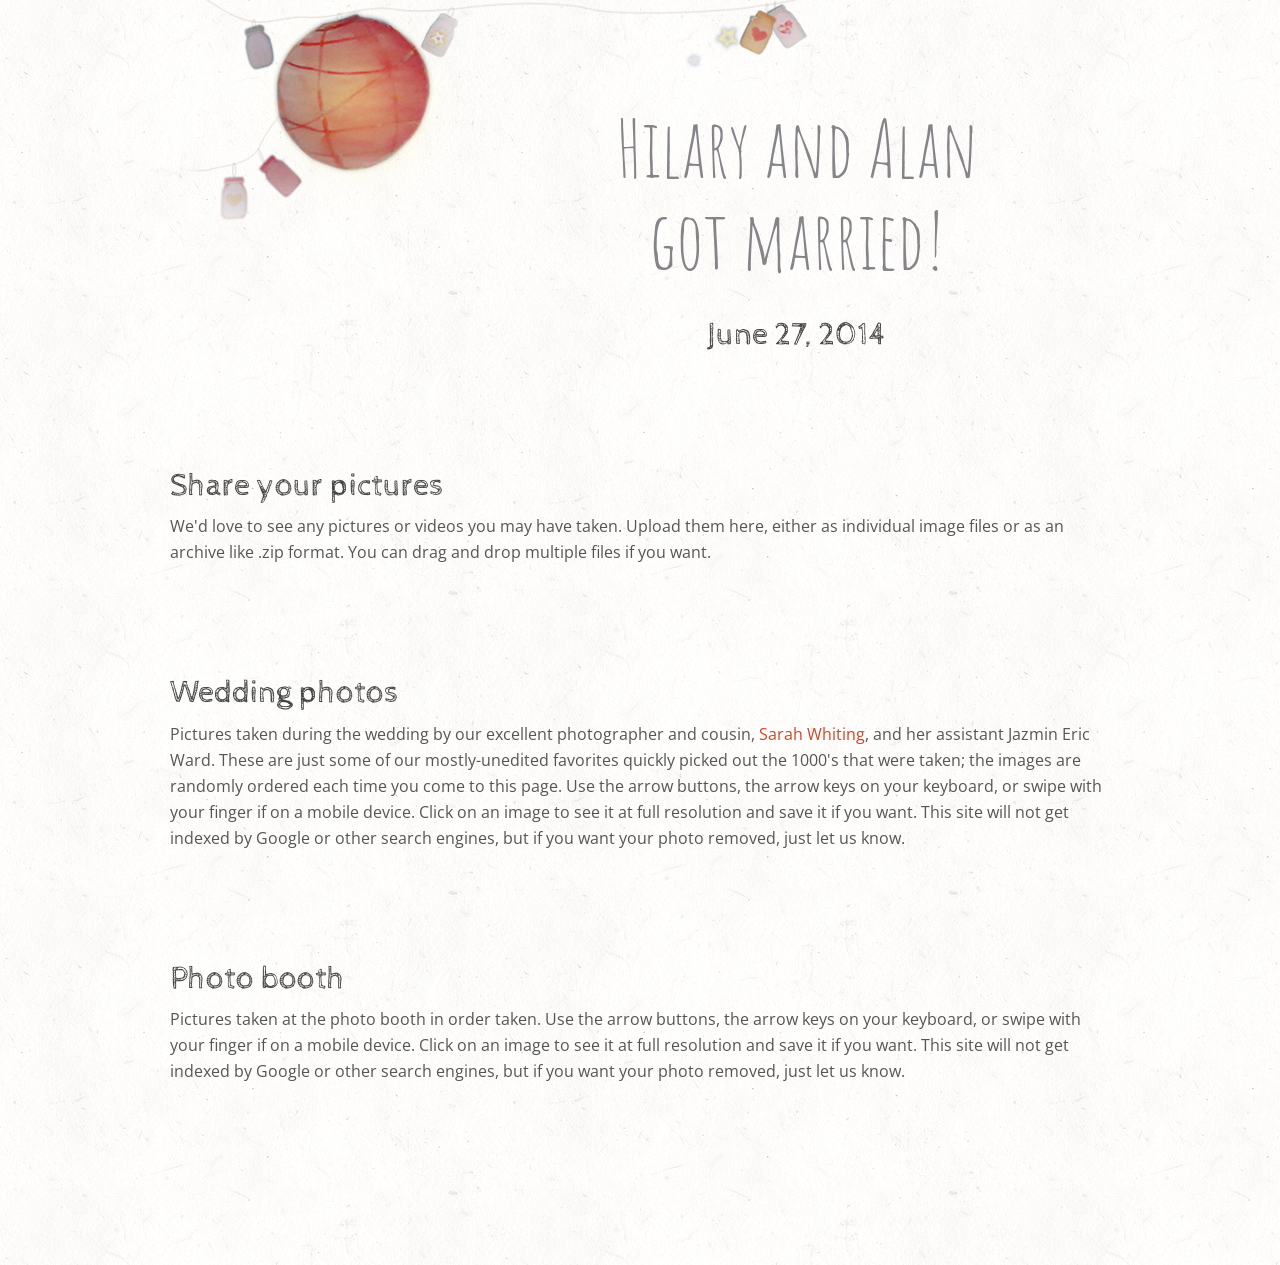
==== commit f021a80e: "Testing..." ====
--- a/pictures-test.html
+++ b/pictures-test.html
@@ -41,6 +41,7 @@
 
       <p>We'd love to see any pictures or videos you may have taken.  Upload them here, either as individual image files or as an archive like <code>.zip</code> format.  You can drag and drop multiple files if you want.</p>
 
+      <script type="text/javascript" src="//jotform.us/jsform/41916768977173"></script>
     </div>
   </div>
 
@@ -50,9 +51,6 @@
 
       <p>Pictures taken during the wedding by our excellent photographer and cousin, <a href="http://www.sarahwhitingphotographic.com/">Sarah Whiting</a>, and her assistant Jazmin Eric Ward.  These are just some of our mostly-unedited favorites quickly picked out the 1000's that were taken; the images are randomly ordered each time you come to this page.  Use the arrow buttons, the arrow keys on your keyboard, or swipe with your finger if on a mobile device.  Click on an image to see it at full resolution and save it if you want.  This site will not get indexed by Google or other search engines, but if you want your photo removed, just let us know.</p>
 
-      <div id="wedding-slide-show">
-
-      </div>
     </div>
   </div>
 
@@ -62,9 +60,7 @@
 
       <p>Pictures taken at the photo booth in order taken.  Use the arrow buttons, the arrow keys on your keyboard, or swipe with your finger if on a mobile device.  Click on an image to see it at full resolution and save it if you want.  This site will not get indexed by Google or other search engines, but if you want your photo removed, just let us know.</p>
 
-      <div id="photo-booth-slide-show">
 
-      </div>
     </div>
   </div>
 
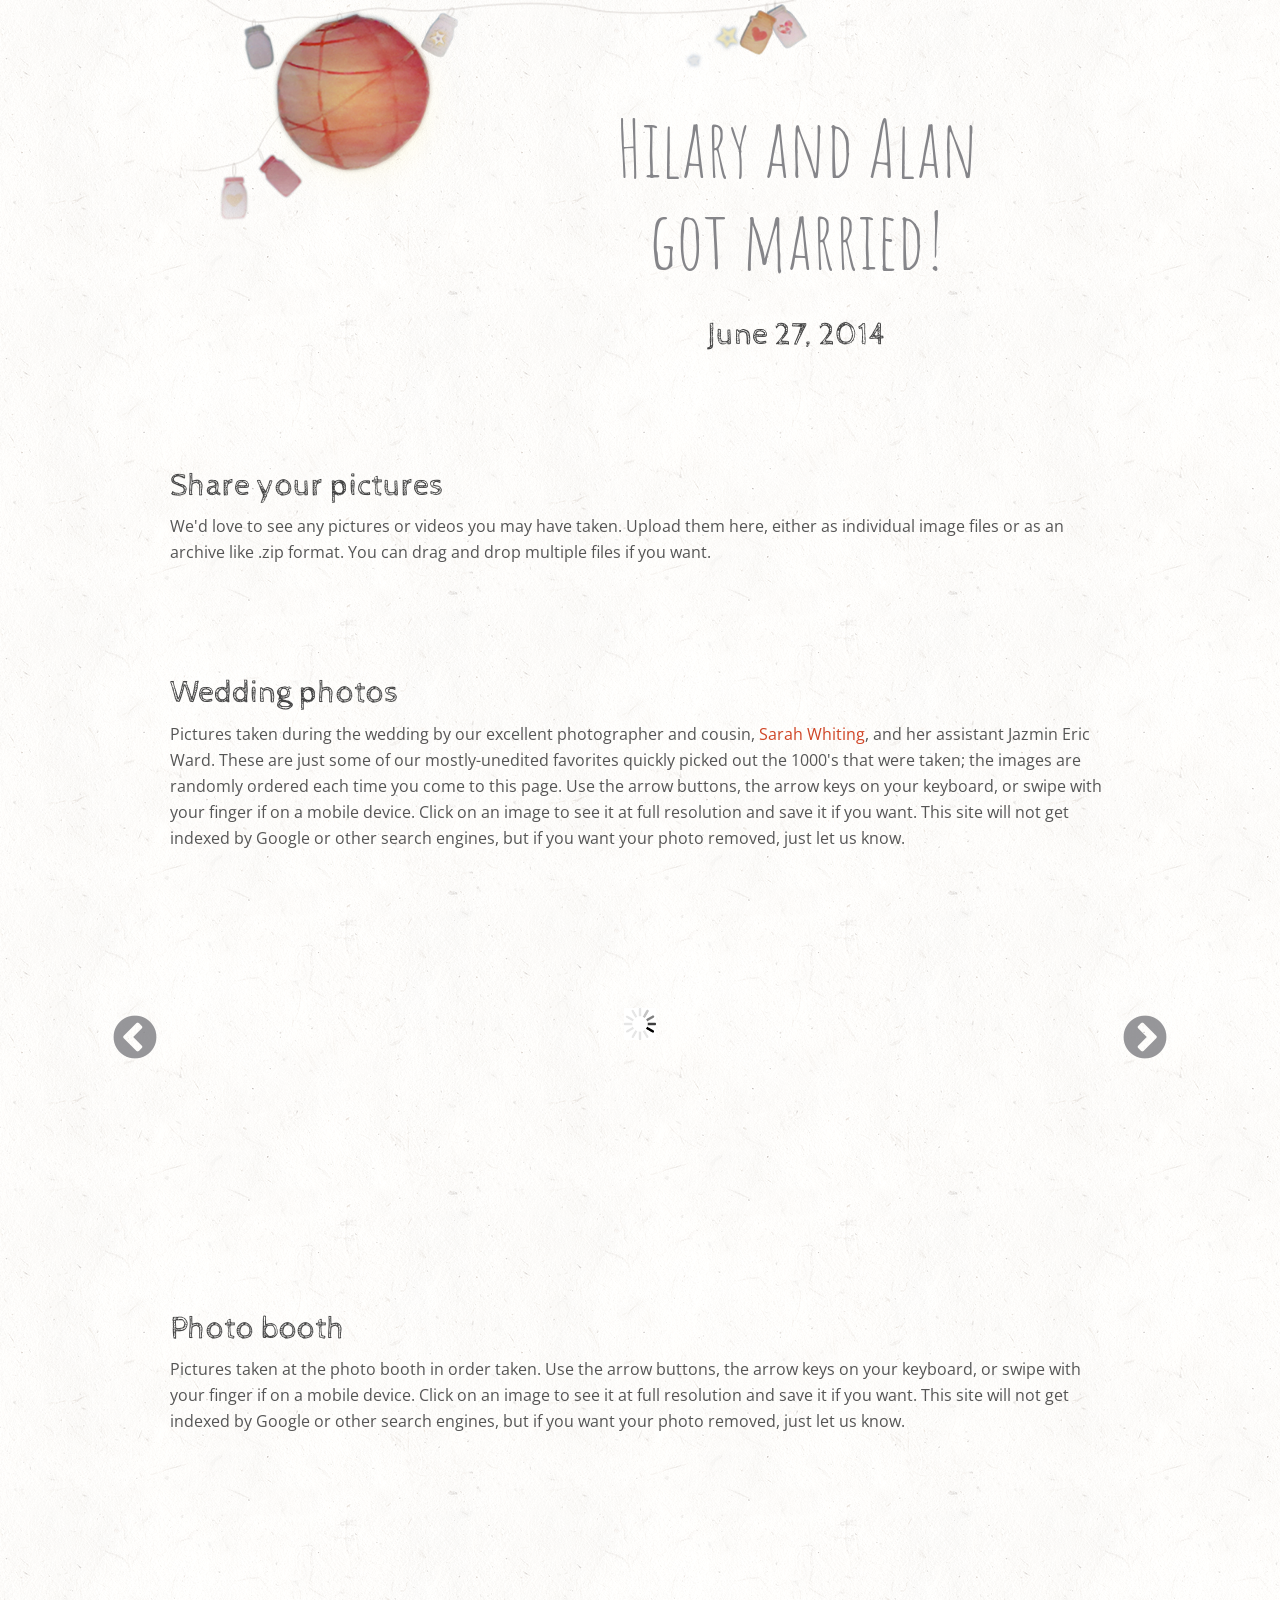
==== commit b7a8521b: "Testing ..." ====
--- a/pictures-test.html
+++ b/pictures-test.html
@@ -51,6 +51,9 @@
 
       <p>Pictures taken during the wedding by our excellent photographer and cousin, <a href="http://www.sarahwhitingphotographic.com/">Sarah Whiting</a>, and her assistant Jazmin Eric Ward.  These are just some of our mostly-unedited favorites quickly picked out the 1000's that were taken; the images are randomly ordered each time you come to this page.  Use the arrow buttons, the arrow keys on your keyboard, or swipe with your finger if on a mobile device.  Click on an image to see it at full resolution and save it if you want.  This site will not get indexed by Google or other search engines, but if you want your photo removed, just let us know.</p>
 
+      <div id="wedding-slide-show">
+
+      </div>
     </div>
   </div>
 
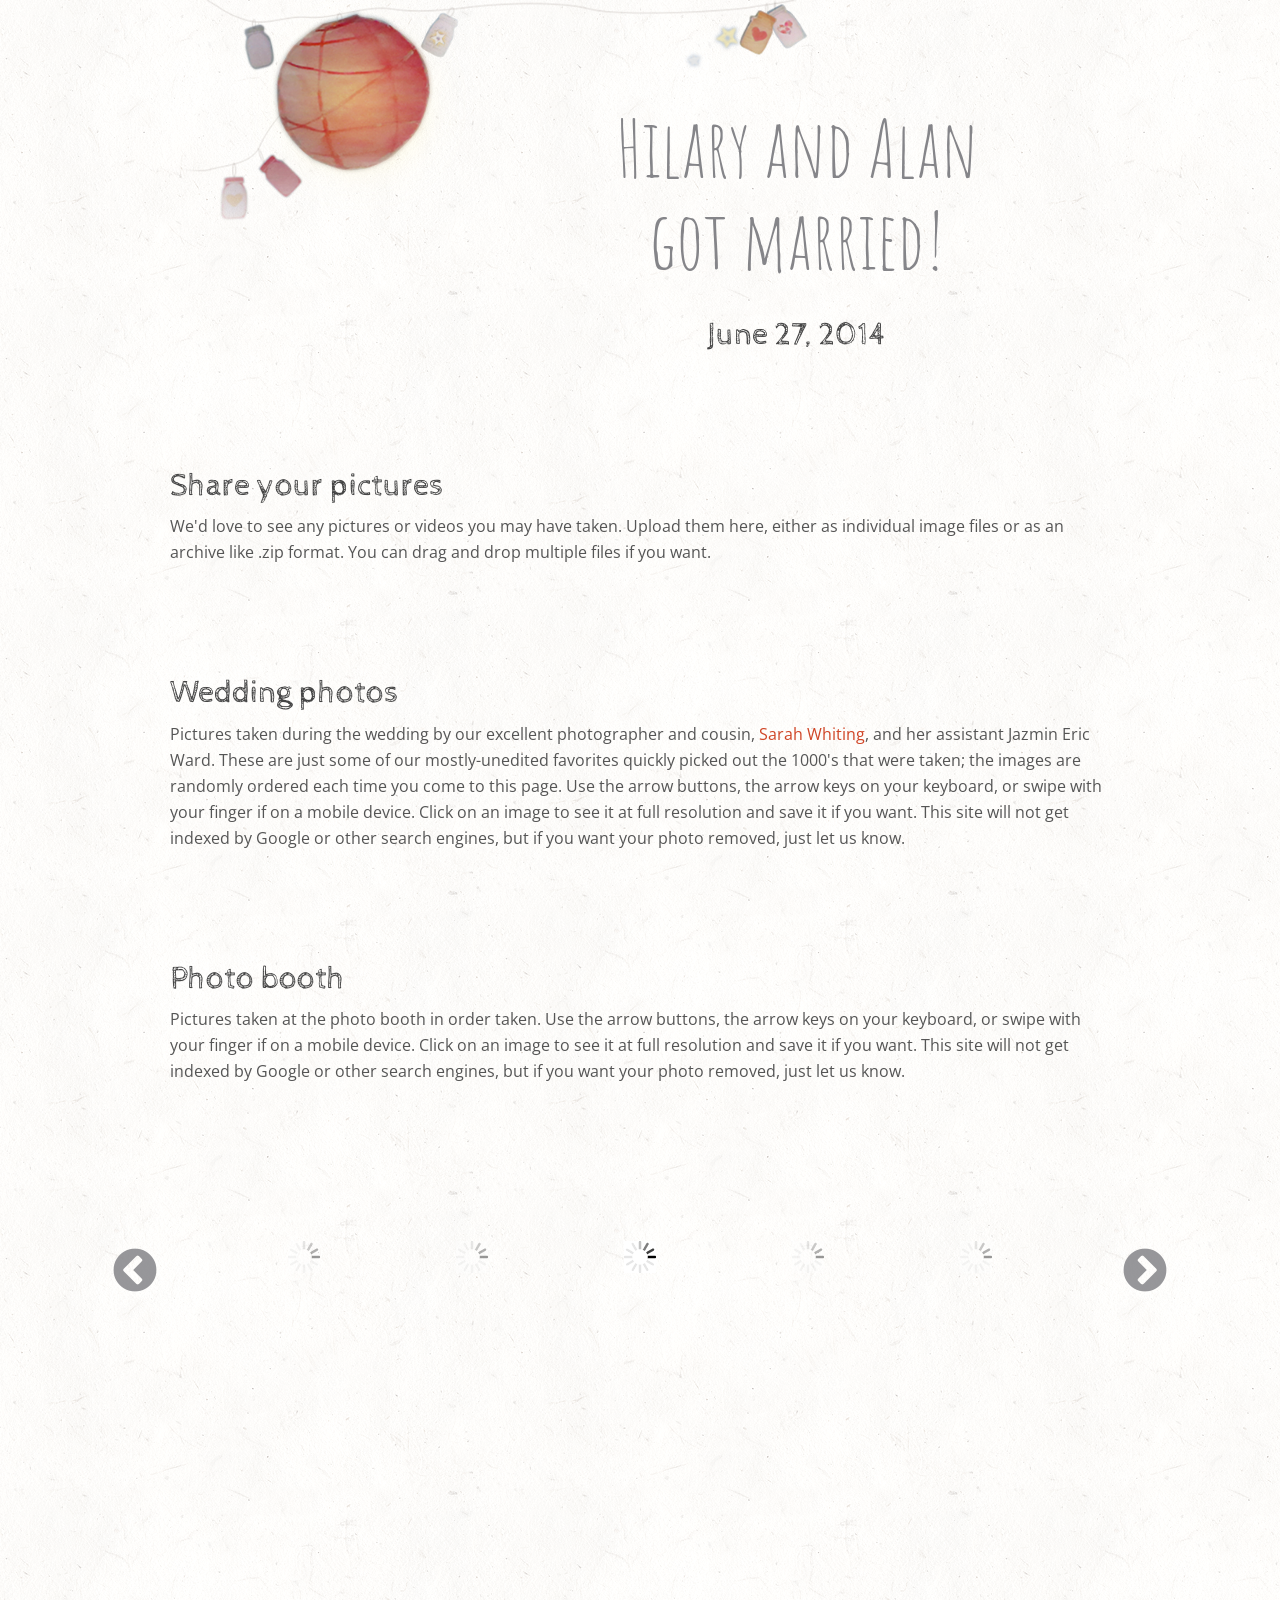
==== commit 2af6e7f9: "..." ====
--- a/pictures-test.html
+++ b/pictures-test.html
@@ -51,9 +51,7 @@
 
       <p>Pictures taken during the wedding by our excellent photographer and cousin, <a href="http://www.sarahwhitingphotographic.com/">Sarah Whiting</a>, and her assistant Jazmin Eric Ward.  These are just some of our mostly-unedited favorites quickly picked out the 1000's that were taken; the images are randomly ordered each time you come to this page.  Use the arrow buttons, the arrow keys on your keyboard, or swipe with your finger if on a mobile device.  Click on an image to see it at full resolution and save it if you want.  This site will not get indexed by Google or other search engines, but if you want your photo removed, just let us know.</p>
 
-      <div id="wedding-slide-show">
 
-      </div>
     </div>
   </div>
 
@@ -63,7 +61,9 @@
 
       <p>Pictures taken at the photo booth in order taken.  Use the arrow buttons, the arrow keys on your keyboard, or swipe with your finger if on a mobile device.  Click on an image to see it at full resolution and save it if you want.  This site will not get indexed by Google or other search engines, but if you want your photo removed, just let us know.</p>
 
+      <div id="photo-booth-slide-show">
 
+      </div>
     </div>
   </div>
 
